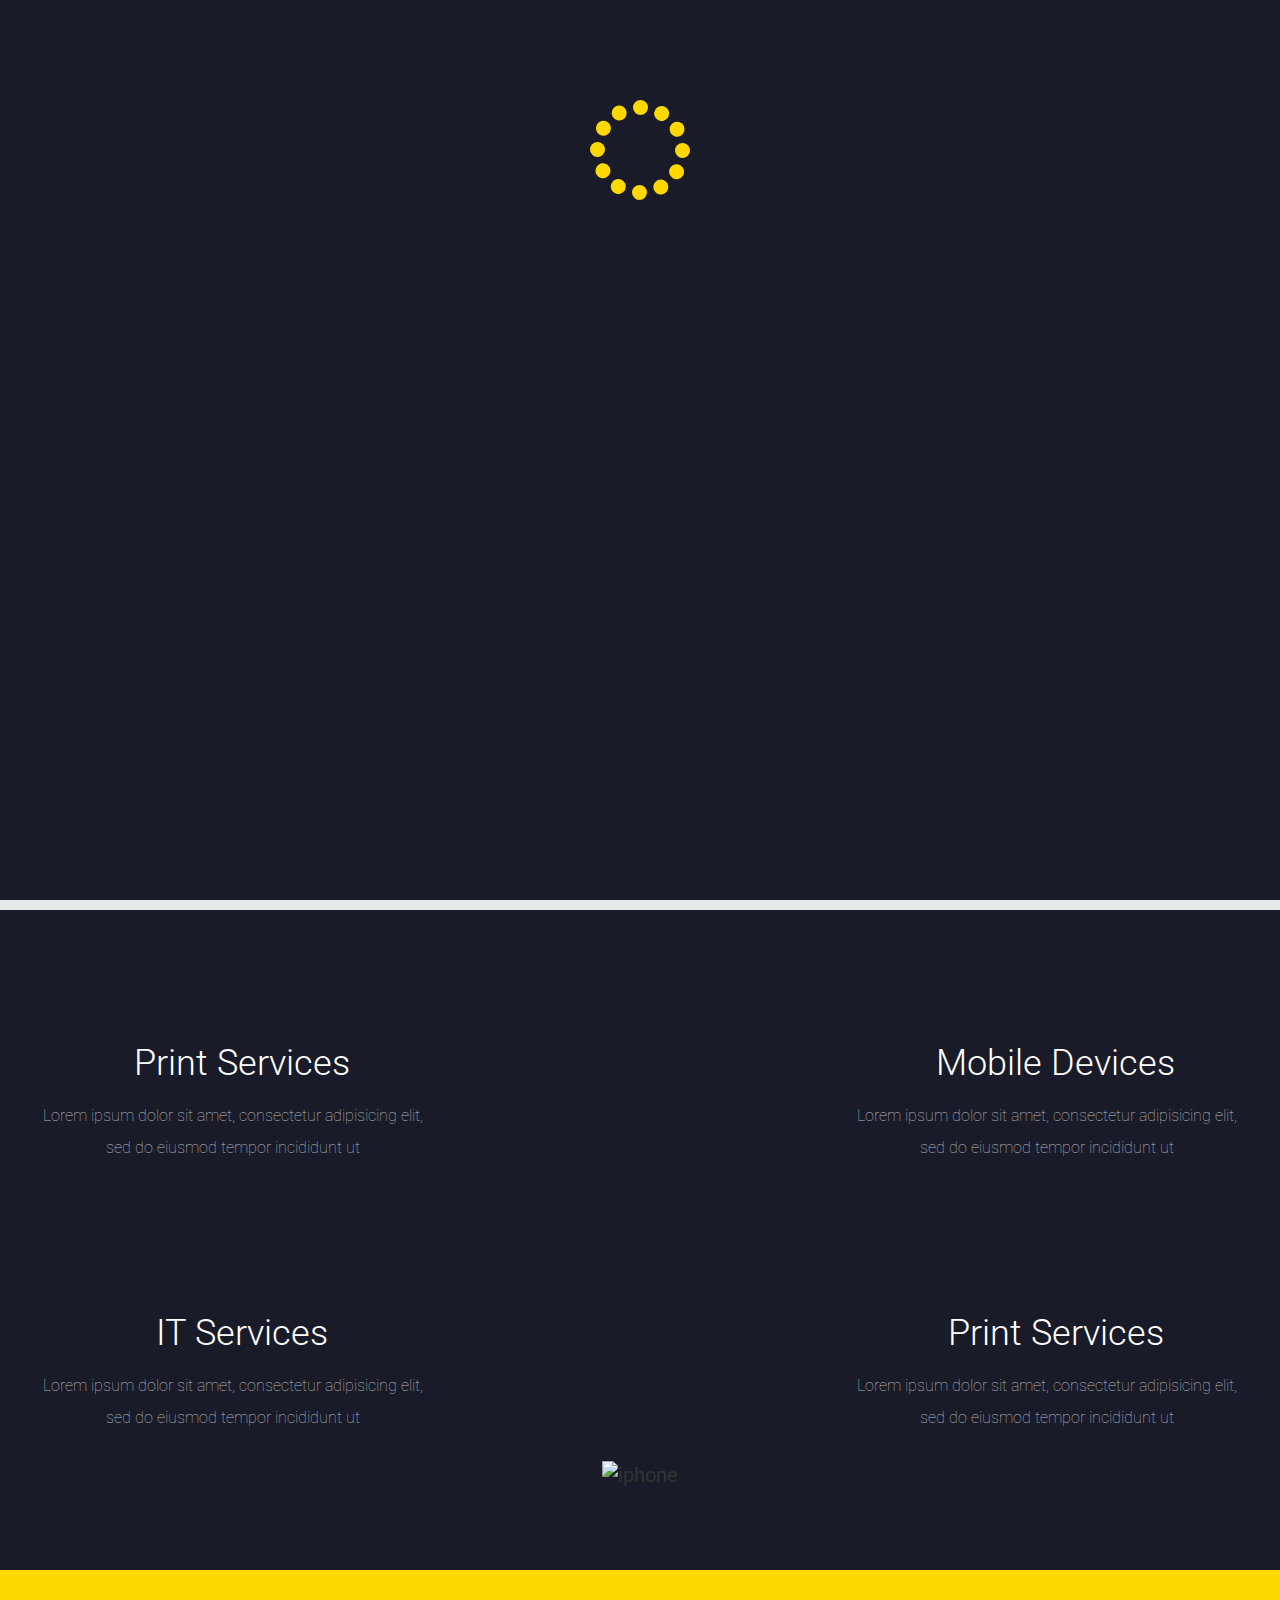
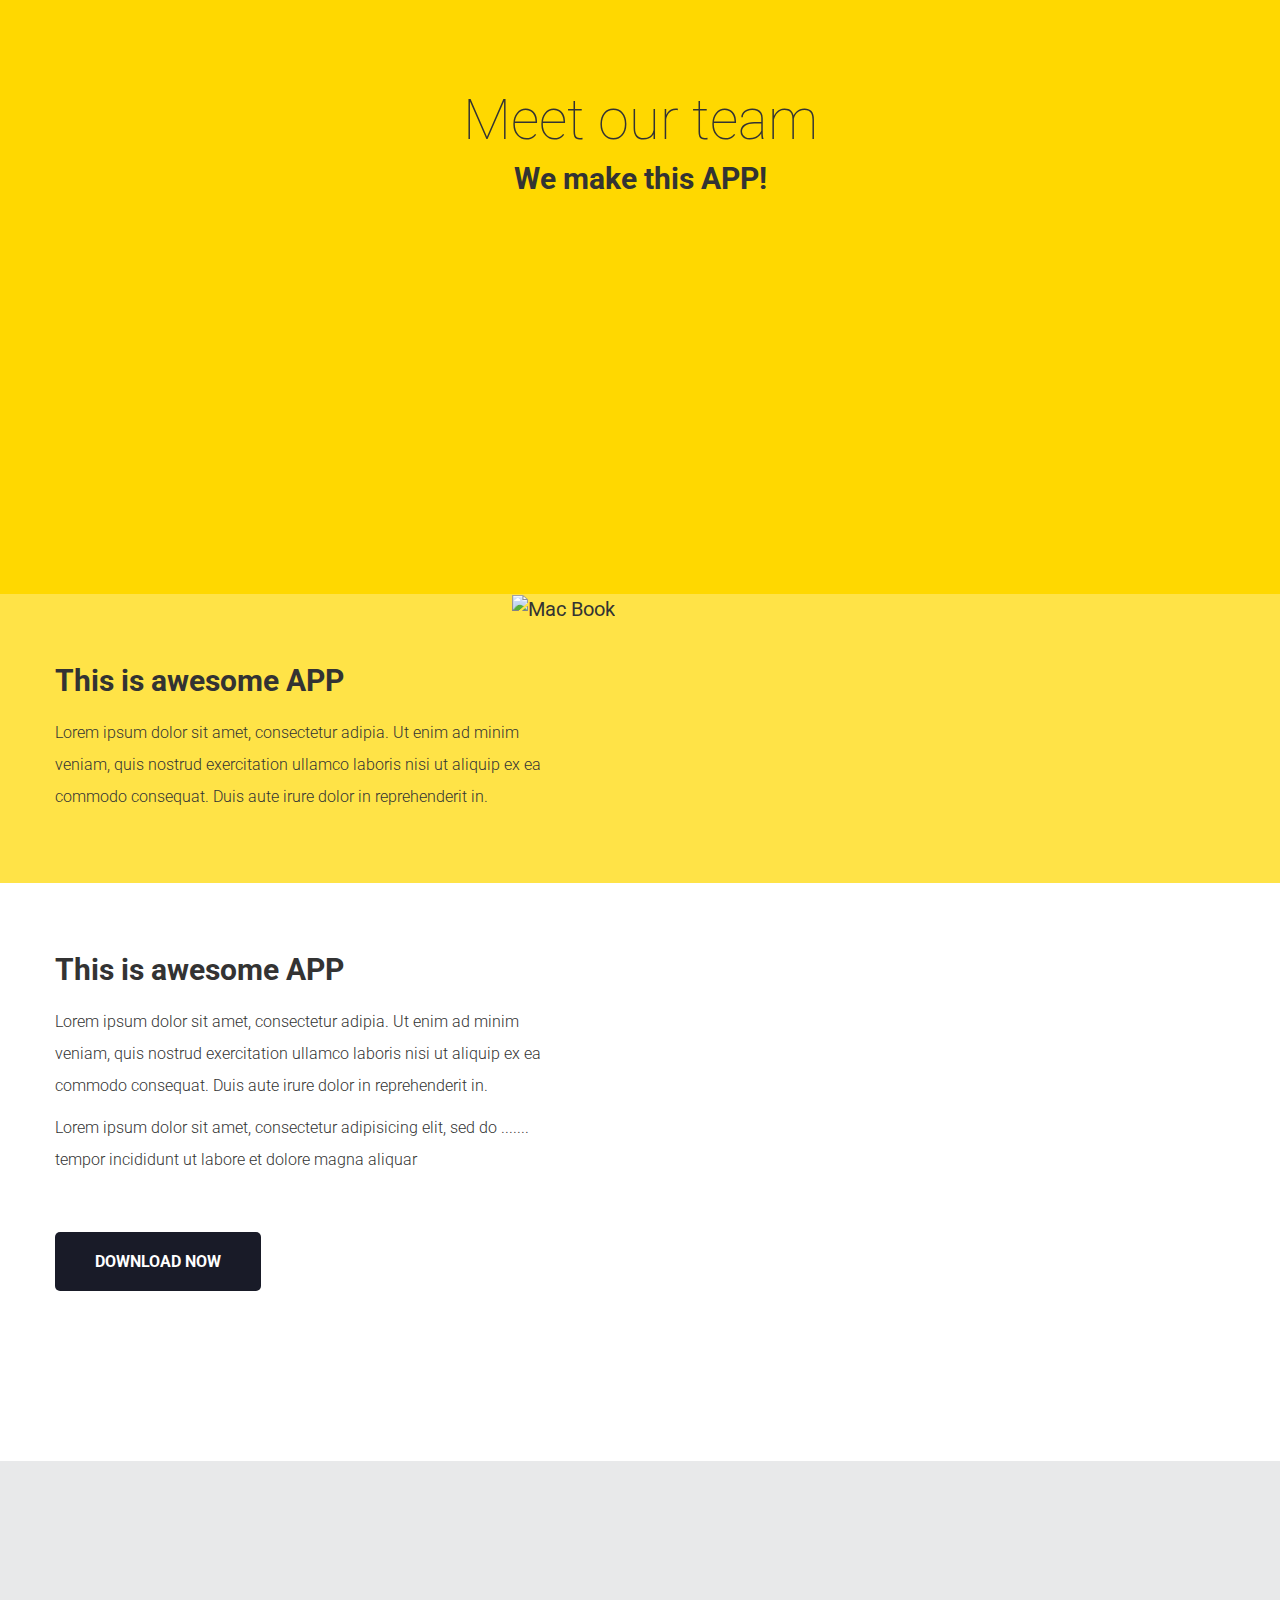
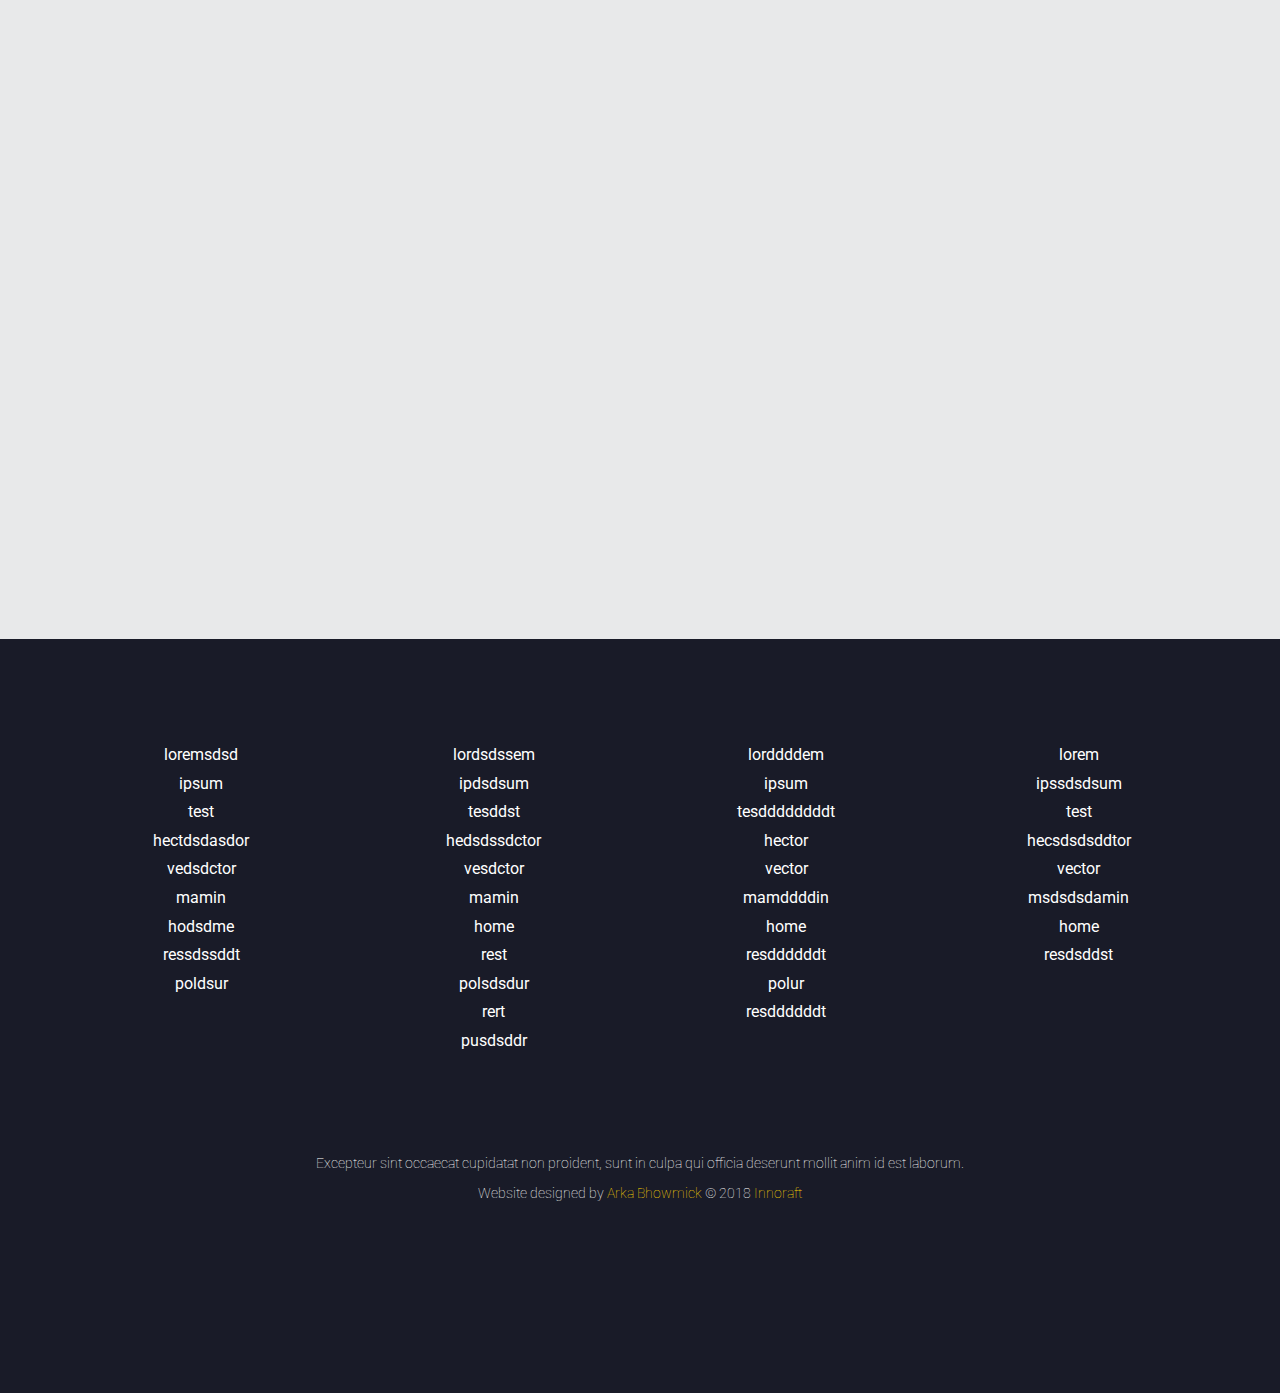
==== index.html @ a7df4091 "nothing new" ====
<!DOCTYPE html>
<html>
  <head>
      <meta charset="utf-8">
      <!--<link href="https://fonts.googleapis.com/css?family=Roboto+Condensed:300,400,700" rel="stylesheet">-->
      <meta name="viewport" content="width=device-width, initial-scale=1.0">
      <script src="https://ajax.googleapis.com/ajax/libs/jquery/3.3.1/jquery.min.js"></script>
      <script src="https://maxcdn.bootstrapcdn.com/bootstrap/3.3.7/js/bootstrap.min.js"></script>
      <script type="text/javascript" src="js/menu.js"></script>
      <script type="text/javascript" src="js/scroll.js"></script>
      <link rel="stylesheet" href="https://maxcdn.bootstrapcdn.com/bootstrap/3.3.7/css/bootstrap.min.css">
      <link href="https://fonts.googleapis.com/css?family=Roboto:100,300,400,500,700" rel="stylesheet">
      <link rel="stylesheet" type="text/css" href="css/style.css">

      <title>Uranos</title>
  </head>

  <body>

        <div class="preload">
          <div class="sk-circle">
              <div class="sk-circle1 sk-child"></div>
              <div class="sk-circle2 sk-child"></div>
              <div class="sk-circle3 sk-child"></div>
              <div class="sk-circle4 sk-child"></div>
              <div class="sk-circle5 sk-child"></div>
              <div class="sk-circle6 sk-child"></div>
              <div class="sk-circle7 sk-child"></div>
              <div class="sk-circle8 sk-child"></div>
              <div class="sk-circle9 sk-child"></div>
              <div class="sk-circle10 sk-child"></div>
              <div class="sk-circle11 sk-child"></div>
              <div class="sk-circle12 sk-child"></div>
          </div>
        </div>

        <header id="header">
            <div class="container">


            <a href="#main" id="logo">URANOS <span>PSD</span></a>
            <nav>
                <a id="menu-icon"><span class="glyphicon glyphicon-th-list"></span></a>
                <ul id="menu">
                    <a href="#main" class="menu-item" ><li id="main-menu" class="active">home</li></a>
                    <a href="#services" class="menu-item"><li id="services-menu" >about us</li></a>
                    <a href="#team" class="menu-item"><li id="team-menu">our team</li></a>
                    <a href="#download" class="menu-item"><li id="download-menu">portfolio</li></a>
                    <a href="#work" class="menu-item"><li id="work-menu">contact</li></a>
                </ul>
            </nav>
          </div>
        </header>

        <section id="main">
            <div class="container">
                <div>
                    <h1 class="light-font">Discover the world of awesome</h1>
                    <h1 class="bold-font">free PSD templates</h1>
                </div>
                <form>
                    <input type="email" name="email" value="" placeholder="EMAIL">
                    <input type="password" name="password" value="" placeholder="PASSWORD">
                    <button type="submit" name="submit">REGISTER</button>
                </form>
            </div>
        </section>

        <section id="services">
          <div class="container">
            <div class="service-desc" id="printer-services">
              <img src="img/printer.png" alt="printer">
              <h2>Print Services</h2>
              <p>Lorem ipsum dolor sit amet, consectetur adipisicing elit, sed do eiusmod tempor incididunt ut </p>
            </div>
            <div class="service-desc" id="mobile-services">
              <img src="img/mobile.png" alt="mobile">
              <h2>Mobile Devices</h2>
              <p>Lorem ipsum dolor sit amet, consectetur adipisicing elit, sed do eiusmod tempor incididunt ut </p>
            </div>

            <div id="i-phone">
                <img src="img/iphone.png" alt="iphone">
            </div>

            <div class="service-desc" id="it-services">
              <img src="img/pc.png" alt="pc">
              <h2>IT Services</h2>
              <p>Lorem ipsum dolor sit amet, consectetur adipisicing elit, sed do eiusmod tempor incididunt ut </p>
            </div>
            <div class="service-desc" id="printer1-services">
              <img src="img/printer1.png" alt="printer1">
              <h2>Print Services</h2>
              <p>Lorem ipsum dolor sit amet, consectetur adipisicing elit, sed do eiusmod tempor incididunt ut </p>
            </div>

          </div>
        </section>

        <section id="team">
            <div class="container .teamcontainer">
                <div id="team-heading">
                    <h1 class="light-font">Meet our team</h1>
                    <h3 class="bold-font">We make this APP!</h3>
                </div>

                <div class="team-desc" id="team1">
                    <img src="img/team1.png" alt="Team 1">
                    <h2 class="text">Lorem ipsum</h2>
                    <p class="text">Lorem ipsum dolor sit amet, consectetur adipisicing elit, sed do eiusmod tempor</p>
                </div>

                <div class="team-desc" id="team2">
                    <img src="img/team2.png" alt="Team 2">
                    <h2 class="text">Lorem ipsum</h2>
                    <p class="text">Lorem ipsum dolor sit amet, consectetur adipisicing elit, sed do eiusmod tempor</p>
                </div>

                <div class="team-desc" id="team3">
                    <img src="img/team3.png" alt="Team 3">
                    <h2 class="text">Lorem ipsum</h2>
                    <p class="text">Lorem ipsum dolor sit amet, consectetur adipisicing elit, sed do eiusmod tempor</p>
                </div>

                <div class="team-desc" id="team4">
                    <img src="img/team4.png" alt="Team 4">
                    <h2 class="text">Lorem ipsum</h2>
                    <p class="text">Lorem ipsum dolor sit amet, consectetur adipisicing elit, sed do eiusmod tempor</p>
                </div>
            </div>
        </section>

        <section id="download">
            <div class="small-section">
                <div class="container">
                    <div class="macbook">
                      <img src="img/macbook.png" alt="Mac Book">
                    </div>
                    <div class="text-box">
                      <h1>This is awesome APP</h1>
                      <p>Lorem ipsum dolor sit amet, consectetur adipia. Ut enim ad minim veniam, quis nostrud exercitation ullamco laboris nisi ut aliquip ex ea commodo consequat. Duis aute irure dolor in reprehenderit in.</p>
                    </div>
                </div>
            </div>
            <div class="big-section">
                  <div class="container">
                      <div class="text-box">
                        <h1>This is awesome APP</h1>
                        <p>Lorem ipsum dolor sit amet, consectetur adipia. Ut enim ad minim veniam, quis nostrud exercitation ullamco laboris nisi ut aliquip ex ea commodo consequat. Duis aute irure dolor in reprehenderit in.</p>
                        <p id="last-p">Lorem ipsum dolor sit amet, consectetur adipisicing elit, sed do .......   tempor incididunt ut labore et dolore magna aliquar</p>
                        <a href="#">DOWNLOAD NOW</a>
                      </div>
                  </div>
            </div>
        </section>

        <section id="work">
          <div class="container">
              <div id="work-heading">
                  <h1 class="light-font">How our app works?</h1>
                  <h3 class="bold-font">We make this APP!</h3>
              </div>

              <div class="work-desc" id="work1">
                  <img src="img/work11.png" alt="Work 1">
                  <h2>Lorem ipsum</h2>
                  <p>Lorem ipsum dolor sit amet, consectetur adipisicing elit, sed do eiusmod tempor</p>
              </div>

              <div class="work-desc" id="work2">
                  <img src="img/work22.png" alt="Work 2">
                  <h2>Lorem ipsum</h2>
                  <p>Lorem ipsum dolor sit amet, consectetur adipisicing elit, sed do eiusmod tempor</p>
              </div>

              <div class="work-desc" id="work3">
                  <img src="img/work33.png" alt="Work 3">
                  <h2>Lorem ipsum</h2>
                  <p>Lorem ipsum dolor sit amet, consectetur adipisicing elit, sed do eiusmod tempor</p>
              </div>

              <div class="work-desc" id="work4">
                  <img src="img/work44.png" alt="Work 4">
                  <h2>Lorem ipsum</h2>
                  <p>Lorem ipsum dolor sit amet, consectetur adipisicing elit, sed do eiusmod tempor</p>
              </div>

              <button>DOWNLOAD</button>
          </div>


        </section>

        <footer>
            <div class="container">
                <div class="links top-link">
                    <a href="#">loremsdsd</a><br>
                    <a href="#">ipsum</a><br>
                    <a href="#">test</a><br>
                    <a href="#">hectdsdasdor</a><br>
                    <a href="#">vedsdctor</a><br>
                    <a href="#">mamin</a><br>
                    <a href="#">hodsdme</a><br>
                    <a href="#">ressdssddt</a><br>
                    <a href="#">poldsur</a><br>
                </div>
                <div class="links top-link">
                    <a href="#">lordsdssem</a><br>
                    <a href="#">ipdsdsum</a><br>
                    <a href="#">tesddst</a><br>
                    <a href="#">hedsdssdctor</a><br>
                    <a href="#">vesdctor</a><br>
                    <a href="#">mamin</a><br>
                    <a href="#">home</a><br>
                    <a href="#">rest</a><br>
                    <a href="#">polsdsdur</a><br>
                    <a href="#">rert</a><br>
                    <a href="#">pusdsddr</a><br>
                </div>
                <div class="links bottom-link">
                    <a href="#">lorddddem</a><br>
                    <a href="#">ipsum</a><br>
                    <a href="#">tesddddddddt</a><br>
                    <a href="#">hector</a><br>
                    <a href="#">vector</a><br>
                    <a href="#">mamddddin</a><br>
                    <a href="#">home</a><br>
                    <a href="#">resddddddt</a><br>
                    <a href="#">polur</a><br>
                    <a href="#">resddddddt</a><br>
                </div>
                <div class="links bottom-link">
                    <a href="#">lorem</a><br>
                    <a href="#">ipssdsdsum</a><br>
                    <a href="#">test</a><br>
                    <a href="#">hecsdsdsddtor</a><br>
                    <a href="#">vector</a><br>
                    <a href="#">msdsdsdamin</a><br>
                    <a href="#">home</a><br>
                    <a href="#">resdsddst</a><br>
                </div>
                <div class="credits">
                    <p> Excepteur sint occaecat cupidatat non proident, sunt in culpa qui officia deserunt mollit anim id est laborum.</p>
                    <p>Website designed by <a href="http://www.arkabhowmick.xyz">Arka Bhowmick</a> &copy; 2018 <a href="http://innoraft.com/">Innoraft</a></p>
                </div>
            </div>
        </footer>

  </body>

</html>
---- css/style.css ----
﻿.sk-circle{margin:100px auto;width:100px;height:100px;position:relative}.sk-circle .sk-child{width:100px;height:100px;position:absolute;left:0;top:0}.sk-circle .sk-child:before{content:'';display:block;margin:0 auto;width:15%;height:15%;background-color:#ffd800;border-radius:100%;-webkit-animation:sk-circleBounceDelay 1.2s infinite ease-in-out both;animation:sk-circleBounceDelay 1.2s infinite ease-in-out both}.sk-circle .sk-circle2{-webkit-transform:rotate(30deg);-ms-transform:rotate(30deg);transform:rotate(30deg)}.sk-circle .sk-circle3{-webkit-transform:rotate(60deg);-ms-transform:rotate(60deg);transform:rotate(60deg)}.sk-circle .sk-circle4{-webkit-transform:rotate(90deg);-ms-transform:rotate(90deg);transform:rotate(90deg)}.sk-circle .sk-circle5{-webkit-transform:rotate(120deg);-ms-transform:rotate(120deg);transform:rotate(120deg)}.sk-circle .sk-circle6{-webkit-transform:rotate(150deg);-ms-transform:rotate(150deg);transform:rotate(150deg)}.sk-circle .sk-circle7{-webkit-transform:rotate(180deg);-ms-transform:rotate(180deg);transform:rotate(180deg)}.sk-circle .sk-circle8{-webkit-transform:rotate(210deg);-ms-transform:rotate(210deg);transform:rotate(210deg)}.sk-circle .sk-circle9{-webkit-transform:rotate(240deg);-ms-transform:rotate(240deg);transform:rotate(240deg)}.sk-circle .sk-circle10{-webkit-transform:rotate(270deg);-ms-transform:rotate(270deg);transform:rotate(270deg)}.sk-circle .sk-circle11{-webkit-transform:rotate(300deg);-ms-transform:rotate(300deg);transform:rotate(300deg)}.sk-circle .sk-circle12{-webkit-transform:rotate(330deg);-ms-transform:rotate(330deg);transform:rotate(330deg)}.sk-circle .sk-circle2:before{-webkit-animation-delay:-1.1s;animation-delay:-1.1s}.sk-circle .sk-circle3:before{-webkit-animation-delay:-1s;animation-delay:-1s}.sk-circle .sk-circle4:before{-webkit-animation-delay:-0.9s;animation-delay:-0.9s}.sk-circle .sk-circle5:before{-webkit-animation-delay:-0.8s;animation-delay:-0.8s}.sk-circle .sk-circle6:before{-webkit-animation-delay:-0.7s;animation-delay:-0.7s}.sk-circle .sk-circle7:before{-webkit-animation-delay:-0.6s;animation-delay:-0.6s}.sk-circle .sk-circle8:before{-webkit-animation-delay:-0.5s;animation-delay:-0.5s}.sk-circle .sk-circle9:before{-webkit-animation-delay:-0.4s;animation-delay:-0.4s}.sk-circle .sk-circle10:before{-webkit-animation-delay:-0.3s;animation-delay:-0.3s}.sk-circle .sk-circle11:before{-webkit-animation-delay:-0.2s;animation-delay:-0.2s}.sk-circle .sk-circle12:before{-webkit-animation-delay:-0.1s;animation-delay:-0.1s}@-webkit-keyframes sk-circleBounceDelay{0%, 80%, 100%{-webkit-transform:scale(0);transform:scale(0)}40%{-webkit-transform:scale(1);transform:scale(1)}}@keyframes sk-circleBounceDelay{0%, 80%, 100%{-webkit-transform:scale(0);transform:scale(0)}40%{-webkit-transform:scale(1);transform:scale(1)}}*{margin:0;padding:0;-webkit-box-sizing:border-box;box-sizing:border-box;font-size:20px;font-family:"Roboto",sans-serif;text-rendering:optimizeLegibility}body{background-color:#e8e9ea}@media only screen and (min-width: 1900px){body{margin:auto}}.container{width:95%;margin:auto}@media only screen and (max-width: 800px){.container{width:90%}}.light-font{font-weight:100}.bold-font{font-weight:500}.preload{position:fixed;z-index:100;width:100%;height:100vh;background-color:#191b28}header{width:100%;height:120px;-webkit-transition:.5s linear all;transition:.5s linear all;position:fixed;z-index:10 !important;top:0px;left:0px;background-color:transparent;border-top:solid 8px #ffd800;padding-top:50px;padding-left:100px;padding-right:100px}header .container{max-width:1200px}@media only screen and (max-width: 800px){header .container{width:100%}}@media only screen and (max-width: 1120px){header{padding-left:20px;padding-right:20px}}@media only screen and (max-width: 800px){header{height:50px !important;background-color:rgba(0,0,0,0.8) !important;padding-top:0px !important;border-top:0px !important;padding-left:0px;padding-right:0px}}header #logo{font-size:180%;font-weight:500;-webkit-transition:font-size .5s;transition:font-size .5s;color:#fff}@media only screen and (max-width: 1120px){header #logo{font-size:150%}}header #logo:hover{text-decoration:none;color:#fff}header #logo:visited,header #logo:link{text-decoration:none}header #logo span{font-size:50%;background-color:#ffd800;border-radius:2px;color:rgba(0,0,0,0.8);padding:2px 10px}header #menu-icon{display:none;position:absolute;top:0px;right:0px;width:50px;height:50px;color:#fff}header #menu-icon span{font-size:180%;padding:5px}header #menu-icon:hover{color:#ffd800;cursor:pointer}@media only screen and (max-width: 800px){header #menu-icon{display:block}header #menu-icon:hover+ul{right:0px}}header nav{float:right}header nav ul{list-style:none;margin-top:2px}@media only screen and (max-width: 800px){header nav ul{margin-top:0px;width:360px;height:300px;-webkit-transition:.5s linear all;transition:.5s linear all;background-color:rgba(0,0,0,0.8);position:absolute;z-index:-1;top:50px;right:-360px}header nav ul:hover{right:0px}}@media only screen and (max-width: 480px){header nav ul{width:100%;right:-480px}}header nav ul a{text-transform:uppercase;text-decoration:none;color:#fff}header nav ul a:link,header nav ul a:visited{color:#fff}header nav ul a:hover{color:#ffd800;text-decoration:none}header nav ul a li{display:inline-block;font-size:85%;font-weight:500;padding:10px 20px;-webkit-transition:background-color .5s;transition:background-color .5s}@media only screen and (max-width: 1120px){header nav ul a li{padding:0px 15px;font-size:70%}}@media only screen and (max-width: 800px){header nav ul a li{display:block;padding:20px 20px}}header nav ul a .active{background-color:#ffd800;color:rgba(0,0,0,0.8);border-radius:3px;padding:10px 20px;border:1px solid #ffd800}@media only screen and (max-width: 800px){header nav ul a .active{border-radius:0px}}header nav ul a .active:hover{background-color:transparent;border:0px;color:#ffd800}#main{background-image:url("img/main.png");background-repeat:no-repeat;background-position:bottom;background-attachment:fixed;background-size:cover}#main .container{display:grid;grid-template-columns:repeat(9, 1fr);grid-template-rows:repeat(6, 150px);-webkit-box-align:center;-ms-flex-align:center;align-items:center;justify-items:center;grid-gap:2px}@media only screen and (max-width: 800px){#main .container{display:block}}#main .container div{text-align:center;grid-column:1/10;grid-row:3/4;-webkit-transition:grid-row .5s;transition:grid-row .5s;transition:grid-row .5s,-ms-grid-row .5s;min-width:350px}@media only screen and (max-width: 800px){#main .container div{margin-top:150px}}#main .container div h1{font-size:290%;-webkit-transition:font-size .5s;transition:font-size .5s;color:#fff}@media only screen and (max-width: 1120px){#main .container div h1{font-size:250%}}@media only screen and (max-width: 800px){#main .container div h1{font-size:200%}}@media only screen and (max-width: 480px){#main .container div h1{font-size:180%}}@media only screen and (max-width: 800px){#main .container div{grid-row:2/3}}@media only screen and (max-width: 480px){#main .container div{min-width:0px}}#main .container form{grid-column:3/8;grid-row:4/5;-webkit-transition:grid-row .5s;transition:grid-row .5s;transition:grid-row .5s,-ms-grid-row .5s;min-width:615px}@media only screen and (max-width: 800px){#main .container form{grid-column:1/10;width:100%;min-width:200px;margin-top:100px;margin-bottom:80px}}#main .container form input{width:200px;height:60px;padding:20px;margin-right:5px;background-color:transparent;border:1px solid #fff;color:#fff;border-radius:3px;font-weight:700;font-size:90%}#main .container form input::-webkit-input-placeholder{color:rgba(255,255,255,0.7) !important}#main .container form input:-moz-placeholder{color:rgba(255,255,255,0.7) !important}#main .container form input::-moz-placeholder{color:rgba(255,255,255,0.7) !important}#main .container form input:-ms-input-placeholder{color:rgba(255,255,255,0.7) !important}#main .container form input:focus{outline:1px solid #ffd800;border:0px}@media only screen and (max-width: 800px){#main .container form input{width:100%;margin-right:0px;margin-bottom:5px}}#main .container form button{width:180px;height:60px;margin-left:5px;text-align:center;background-color:#ffd800;border:0px;border-radius:5px;font-weight:700;-webkit-transition:background-color 0.5s;transition:background-color 0.5s}#main .container form button:hover{background-color:transparent;border:1px solid #ffd800;color:#ffd800;cursor:pointer}@media only screen and (max-width: 800px){#main .container form button{width:100%;margin-left:0px}}#services{background-color:#191b28}#services .container{max-width:1200px;padding:60px 0;display:grid;grid-template-columns:repeat(3, 1fr);grid-template-rows:repeat(2, minmax(0, 250px));grid-gap:20px;-webkit-box-align:center;-ms-flex-align:center;align-items:center;justify-items:center}@media only screen and (max-width: 800px){#services .container{grid-template-rows:repeat(2, minmax(0, 300px));grid-template-columns:1fr 1fr}}@media only screen and (max-width: 480px){#services .container{display:block}}#services .container .service-desc{padding:20px 0;text-align:center}#services .container .service-desc h2{color:#fff;font-weight:300;font-size:180%;line-height:1.5}@media only screen and (max-width: 800px){#services .container .service-desc h2{font-size:150%}}@media only screen and (max-width: 1120px){#services .container .service-desc h2:before{display:none}}#services .container .service-desc p{color:rgba(255,255,255,0.7);font-weight:100;font-size:80%;line-height:2}#services .container .service-desc img{display:none}@media only screen and (max-width: 1120px){#services .container .service-desc img{display:block;margin:auto}}#services .container #i-phone{grid-column:2/3;grid-row:2/3;-ms-flex-item-align:end;align-self:flex-end;-webkit-transition:max-width .5s;transition:max-width .5s}@media only screen and (max-width: 1120px){#services .container #i-phone img{max-width:100%}}@media only screen and (max-width: 800px){#services .container #i-phone{display:none}}#services .container #printer-services{grid-column:1/2;grid-row:1/2}#services .container #printer-services h2:before{position:relative;top:15px;content:url("img/printer.png") "  "}#services .container #mobile-services{grid-column:3/4;grid-row:1/2}#services .container #mobile-services h2:before{position:relative;top:15px;content:url("img/mobile.png") "  "}@media only screen and (max-width: 800px){#services .container #mobile-services{grid-column:2/3}}#services .container #it-services{grid-column:1/2;grid-row:2/3}#services .container #it-services h2:before{position:relative;top:15px;content:url("img/pc.png") "  "}#services .container #printer1-services{grid-column:3/4;grid-row:2/3}#services .container #printer1-services h2:before{position:relative;top:15px;content:url("img/printer1.png") "  "}@media only screen and (max-width: 800px){#services .container #printer1-services{grid-column:2/3}}#team{background-color:#ffd800}#team .container{width:90%;max-width:1200px;display:grid;-webkit-transition:display .5s;transition:display .5s;grid-template-columns:repeat(4, 1fr);grid-template-rows:1fr 2fr;grid-row-gap:30px;-webkit-transition:width .5s;transition:width .5s;padding-top:100px;padding-bottom:60px}@media only screen and (max-width: 800px){#team .container{display:block}}@media only screen and (max-width: 1120px){#team .container{width:100%}}#team .container #team-heading{grid-row:1/2;grid-column:1/5;text-align:center}#team .container #team-heading h1{font-size:280%;-webkit-transition:font-size .5s;transition:font-size .5s}@media only screen and (max-width: 480px){#team .container #team-heading h1{font-size:240%}}#team .container #team-heading h3{margin-top:10px;font-size:150%;font-weight:bolder}#team .container .team-desc{text-align:center;padding:15px 5px 5px 5px}#team .container .team-desc img{width:150px;height:150px;position:relative;opacity:0;filter:alpha(opacity=0);right:500px;-webkit-transform:rotate(180deg);transform:rotate(180deg);-webkit-transition:right ease-in .7s,opacity ease-in .7s,border ease-in .2s,-webkit-transform ease-in .7s;transition:right ease-in .7s,opacity ease-in .7s,border ease-in .2s,-webkit-transform ease-in .7s;transition:transform ease-in .7s,right ease-in .7s,opacity ease-in .7s,border ease-in .2s;transition:transform ease-in .7s,right ease-in .7s,opacity ease-in .7s,border ease-in .2s,-webkit-transform ease-in .7s}#team .container .team-desc img:hover{border:3px solid rgba(255,255,255,0.7);border-radius:50%;-webkit-box-shadow:1px 10px 20px 0px rgba(0,0,0,0.8);box-shadow:1px 10px 20px 0px rgba(0,0,0,0.8)}@media only screen and (max-width: 800px){#team .container .team-desc{width:60%;margin:auto}}#team .container .team-desc .text{opacity:0;filter:alpha(opacity=0);-webkit-transition:all ease-in .9s;transition:all ease-in .9s}#team .container .team-desc h2{font-weight:bolder;color:rgba(0,0,0,0.8);-webkit-transition:font-size .5s;transition:font-size .5s}@media only screen and (max-width: 1120px){#team .container .team-desc h2{font-size:120%}}#team .container .team-desc p{font-weight:100;font-size:90%}#team .container #team1{grid-row:2/3;grid-column:1/2}#team .container #team2{grid-row:2/3;grid-column:2/3}#team .container #team3{grid-row:2/3;grid-column:3/4}#team .container #team4{grid-row:2/3;grid-column:4/5}#download{display:grid;grid-template-rows:1fr 2fr}#download .text-box{width:50%;margin:0;padding:50px 80px 60px 0px;-webkit-transition:width .5s;transition:width .5s}@media only screen and (max-width: 1120px){#download .text-box{padding:20px;width:40%}}@media only screen and (max-width: 800px){#download .text-box{text-align:center}}#download .text-box h1{font-size:150%;font-weight:bolder;margin-bottom:20px}#download .text-box p{font-size:80%;font-weight:300;line-height:2}#download .text-box a{text-decoration:none;color:#fff;background-color:#191b28;font-size:80%;font-weight:bold;padding:20px 40px;border-radius:5px;-webkit-transition:background-color .5s;transition:background-color .5s}#download .text-box a:hover{background-color:transparent;border:1px solid #191b28;color:#191b28;cursor:pointer}#download .text-box #last-p{margin-bottom:70px}#download .small-section{background-color:#ffe347;position:relative}#download .small-section .container{max-width:1200px}#download .small-section .macbook{width:60%;max-width:1120px;position:absolute;right:0px}#download .small-section .macbook img{width:100%}@media only screen and (max-width: 800px){#download .small-section .macbook{display:none}}#download .small-section .text-box{-webkit-transition:width .5s;transition:width .5s}@media only screen and (max-width: 800px){#download .small-section .text-box{width:100%}}#download .big-section{background-color:#fff}#download .big-section .container{max-width:1200px}#download .big-section .text-box{-webkit-transition:width .5s;transition:width .5s}@media only screen and (max-width: 980px){#download .big-section .text-box{width:100%}}#work{background:-webkit-gradient(linear, left top, left bottom, from(rgba(0,0,0,0.3)), to(rgba(0,0,0,0.3))),url("img/main.png");background:linear-gradient(to bottom, rgba(0,0,0,0.3), rgba(0,0,0,0.3)),url("img/main.png");background-attachment:fixed;background-size:200%;-webkit-transition:background-size .5s;transition:background-size .5s;background-repeat:no-repeat;background-position:top;color:#fff}@media only screen and (max-width: 1120px){#work{background-size:cover}}#work .container{width:90%;opacity:0;max-width:1200px;display:grid;grid-template-columns:repeat(4, 1fr);grid-template-rows:1fr 2fr 1fr;grid-row-gap:40px;-webkit-transition:all ease-in .5s;transition:all ease-in .5s;padding-top:100px;padding-bottom:20px}@media only screen and (max-width: 800px){#work .container{display:block}}@media only screen and (max-width: 1120px){#work .container{width:100%}}#work .container button{width:200px;height:60px;margin:auto;color:rgba(0,0,0,0.8);font-size:90%;text-align:center;background-color:#ffd800;border:0px;border-radius:2px;font-weight:700;-webkit-transition:background-color 0.5s;transition:background-color 0.5s;grid-row:3/4;grid-column:1/5}#work .container button:hover{background-color:transparent;border:1px solid #ffd800;color:#ffd800;cursor:pointer}@media only screen and (max-width: 800px){#work .container button{display:block;margin:30px auto}}#work .container #work-heading{grid-row:1/2;grid-column:1/5;text-align:center}#work .container #work-heading h1{font-size:280%;-webkit-transition:font-size .5s;transition:font-size .5s}@media only screen and (max-width: 480px){#work .container #work-heading h1{font-size:240%}}#work .container #work-heading h3{margin-top:10px;font-size:150%;font-weight:bolder}#work .container .work-desc{text-align:center;padding:15px 5px 5px 5px}#work .container .work-desc img{width:110px;height:100px}@media only screen and (max-width: 800px){#work .container .work-desc{width:60%;margin:auto}}#work .container .work-desc h2{font-weight:bolder;color:#fff;-webkit-transition:font-size .5s;transition:font-size .5s}@media only screen and (max-width: 1120px){#work .container .work-desc h2{font-size:120%}}#work .container .work-desc p{font-weight:100;font-size:90%}#work .container #work1{grid-row:2/3;grid-column:1/2}#work .container #work2{grid-row:2/3;grid-column:2/3}#work .container #work3{grid-row:2/3;grid-column:3/4}#work .container #work4{grid-row:2/3;grid-column:4/5}footer{background-color:#191b28;color:#fff}footer .container{max-width:1200px;display:grid;grid-template-rows:0.7fr 0.3fr;grid-template-columns:repeat(4, 1fr);padding-bottom:80px;text-align:center}@media only screen and (max-width: 800px){footer .container{grid-template-rows:2fr 2fr 1fr;grid-template-columns:repeat(2, 1fr)}}footer .container .links{grid-row:1/2;padding-top:100px}@media only screen and (max-width: 800px){footer .container .links{grid-row:auto}}footer .container .links a{font-size:80%;color:#fff;text-decoration:none}footer .container .links a:hover{color:#ffd800}@media only screen and (max-width: 800px){footer .container .top-link{grid-row:1/2}}@media only screen and (max-width: 800px){footer .container .bottom-link{grid-row:2/3}}footer .container .credits{grid-column:1/5;grid-row:2/3;margin:auto;padding:100px 40px}@media only screen and (max-width: 800px){footer .container .credits{grid-column:1/3;grid-row:3/4;text-align:center;padding:10px 20px;margin-top:50px;margin-bottom:10px}}footer .container .credits p{font-size:70%;font-weight:100}footer .container .credits p a{text-decoration:none;color:#ffd800;font-size:100%}
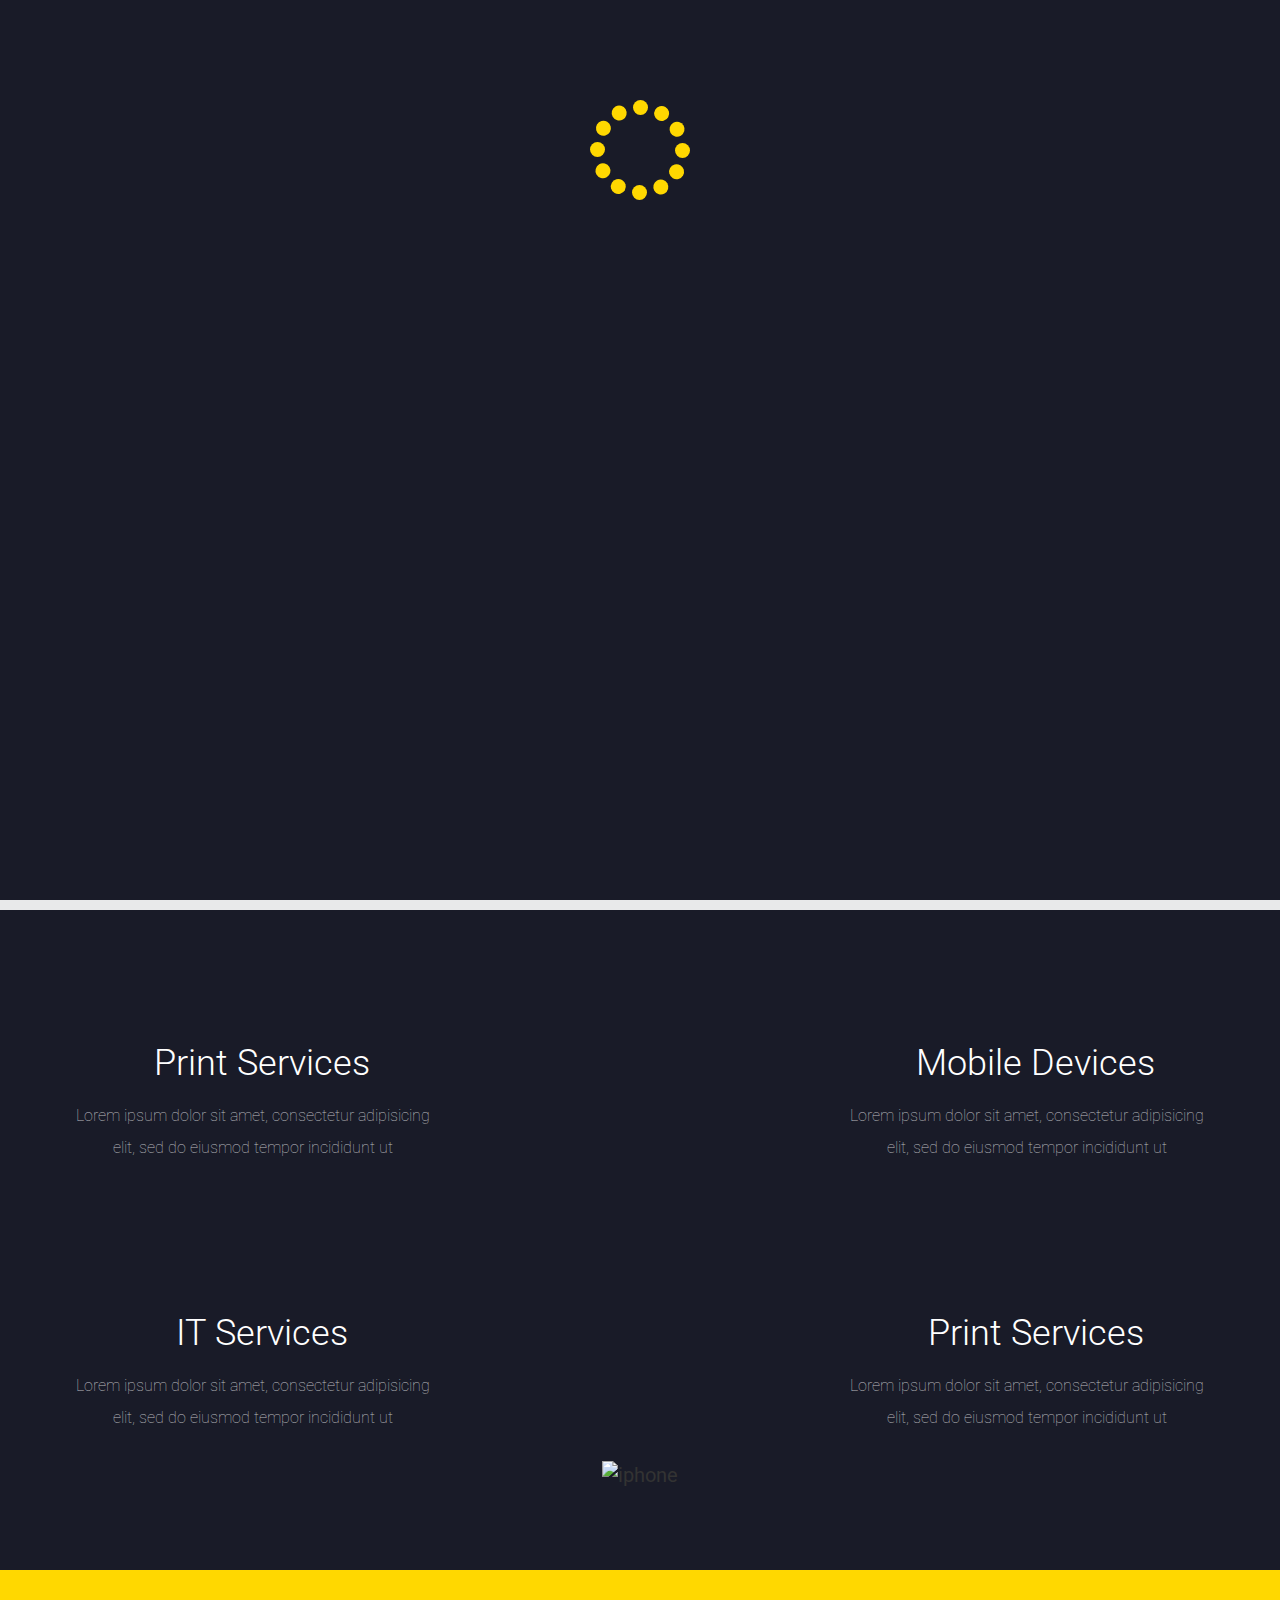
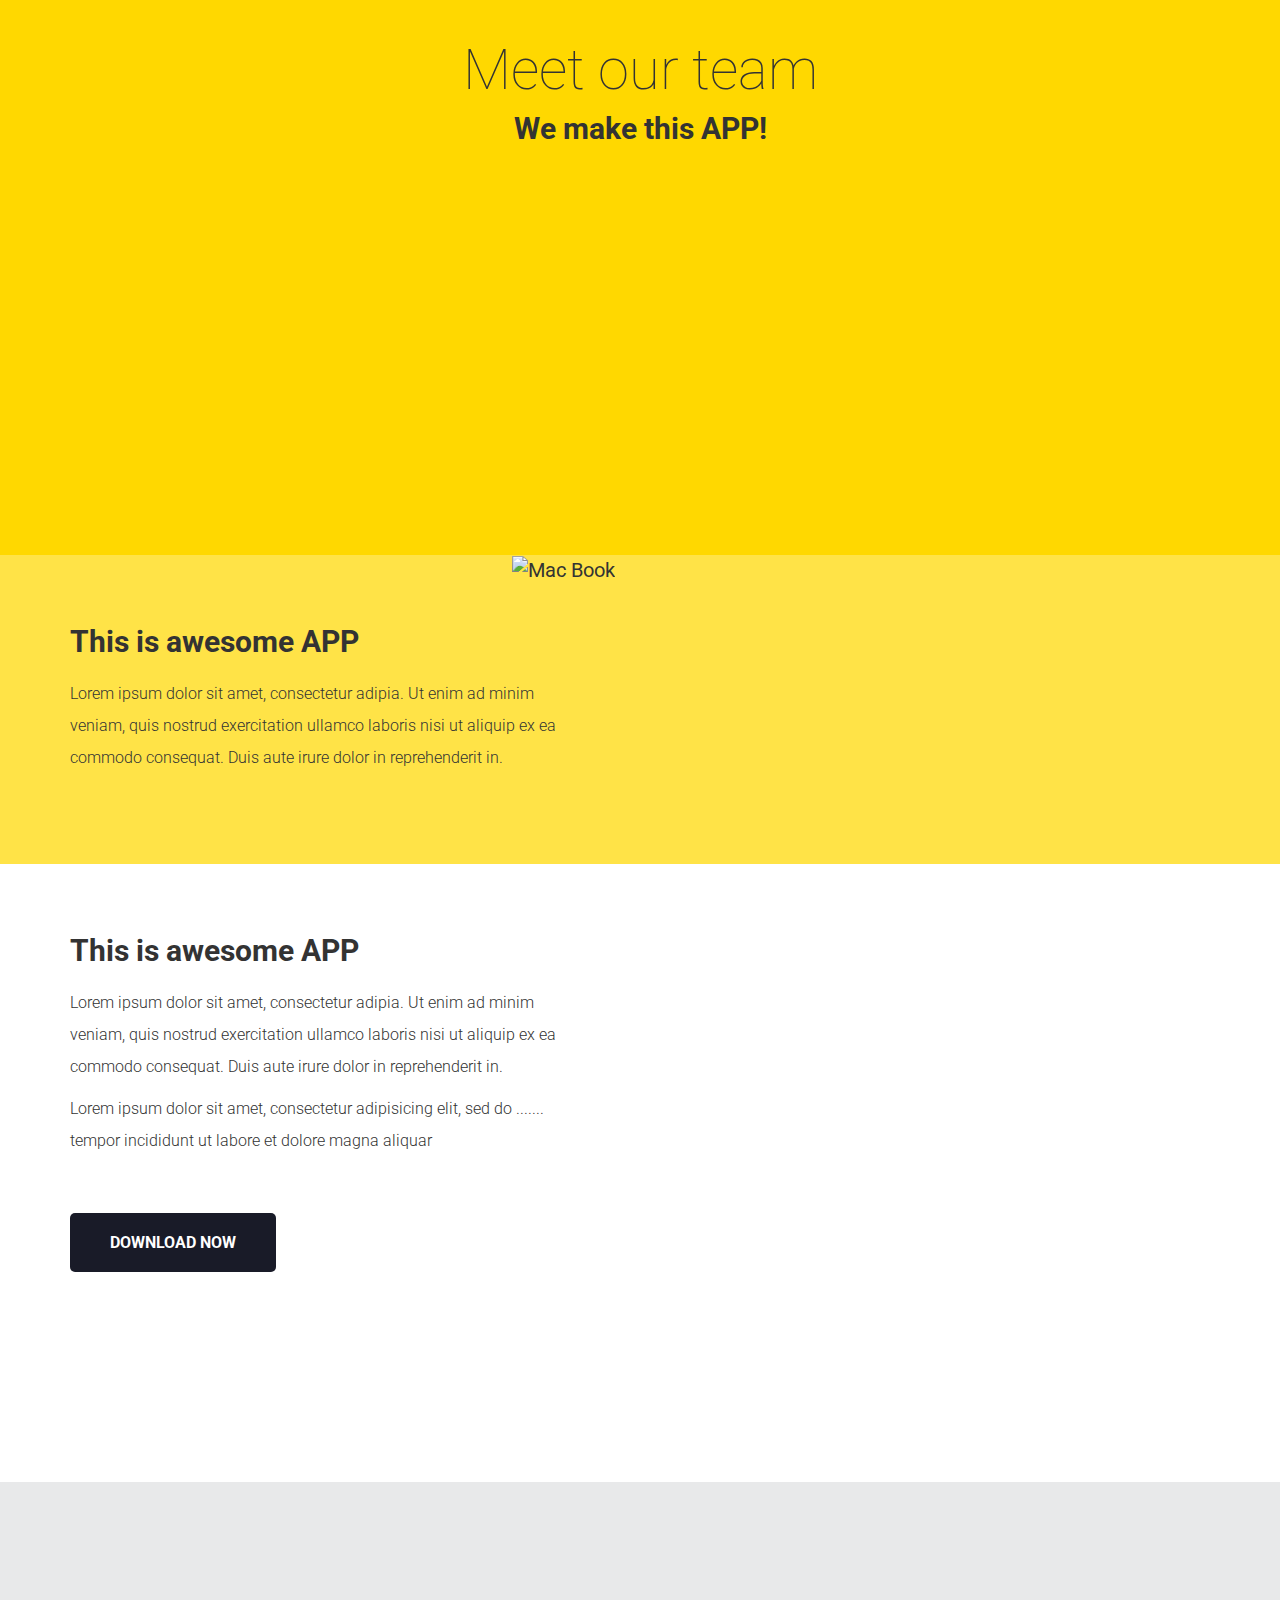
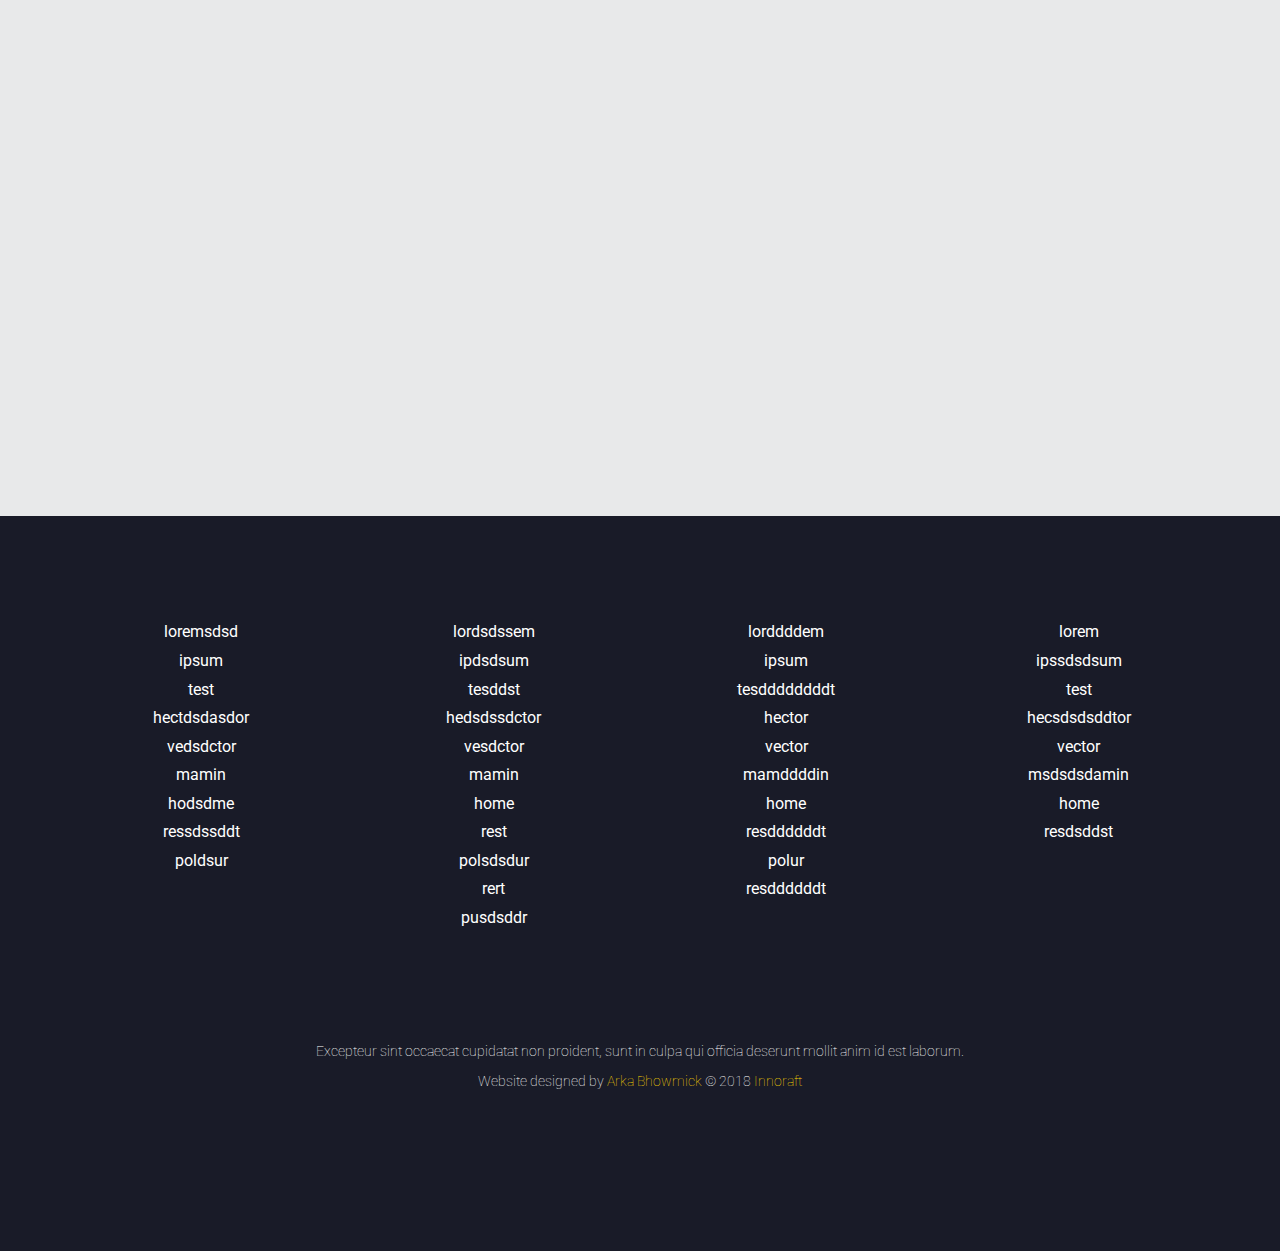
==== commit 5041c449: "services section modified" ====
--- a/index.html
+++ b/index.html
@@ -11,7 +11,7 @@
       <link rel="stylesheet" href="https://maxcdn.bootstrapcdn.com/bootstrap/3.3.7/css/bootstrap.min.css">
       <link href="https://fonts.googleapis.com/css?family=Roboto:100,300,400,500,700" rel="stylesheet">
       <link rel="stylesheet" type="text/css" href="css/style.css">
-
+      <link rel="icon" href="favicon.png" type="image/png">
       <title>Uranos</title>
   </head>
 
@@ -36,11 +36,12 @@
 
         <header id="header">
             <div class="container">
-
-
             <a href="#main" id="logo">URANOS <span>PSD</span></a>
             <nav>
-                <a id="menu-icon"><span class="glyphicon glyphicon-th-list"></span></a>
+                <div id="menu-icon">
+                    <div class="ham">
+                    </div>
+                </div>
                 <ul id="menu">
                     <a href="#main" class="menu-item" ><li id="main-menu" class="active">home</li></a>
                     <a href="#services" class="menu-item"><li id="services-menu" >about us</li></a>
@@ -98,35 +99,48 @@
         </section>
 
         <section id="team">
-            <div class="container .teamcontainer">
-                <div id="team-heading">
-                    <h1 class="light-font">Meet our team</h1>
-                    <h3 class="bold-font">We make this APP!</h3>
-                </div>
-
-                <div class="team-desc" id="team1">
-                    <img src="img/team1.png" alt="Team 1">
-                    <h2 class="text">Lorem ipsum</h2>
-                    <p class="text">Lorem ipsum dolor sit amet, consectetur adipisicing elit, sed do eiusmod tempor</p>
-                </div>
-
-                <div class="team-desc" id="team2">
-                    <img src="img/team2.png" alt="Team 2">
-                    <h2 class="text">Lorem ipsum</h2>
-                    <p class="text">Lorem ipsum dolor sit amet, consectetur adipisicing elit, sed do eiusmod tempor</p>
-                </div>
-
-                <div class="team-desc" id="team3">
-                    <img src="img/team3.png" alt="Team 3">
-                    <h2 class="text">Lorem ipsum</h2>
-                    <p class="text">Lorem ipsum dolor sit amet, consectetur adipisicing elit, sed do eiusmod tempor</p>
-                </div>
-
-                <div class="team-desc" id="team4">
-                    <img src="img/team4.png" alt="Team 4">
-                    <h2 class="text">Lorem ipsum</h2>
-                    <p class="text">Lorem ipsum dolor sit amet, consectetur adipisicing elit, sed do eiusmod tempor</p>
-                </div>
+            <div class="container">
+                <div class="row">
+                  <div id="team-heading" >
+                      <h1 class="light-font">Meet our team</h1>
+                      <h3 class="bold-font">We make this APP!</h3>
+                  </div>
+                </div>
+
+                <div class="row">
+                      <div class="col-md-3 col-sm-6 col-xs-6 full-width">
+                        <div class="team-desc"  id="team1">
+                            <img src="img/team1.png" alt="Team 1">
+                            <h2 class="text">Lorem ipsum</h2>
+                            <p class="text">Lorem ipsum dolor sit amet, consectetur adipisicing elit, sed do eiusmod tempor</p>
+                        </div>
+                      </div>
+
+                      <div class="col-md-3 col-sm-6 col-xs-6 full-width">
+                        <div class="team-desc " id="team2">
+                            <img src="img/team2.png" alt="Team 2">
+                            <h2 class="text">Lorem ipsum</h2>
+                            <p class="text">Lorem ipsum dolor sit amet, consectetur adipisicing elit, sed do eiusmod tempor</p>
+                        </div>
+                      </div>
+
+                      <div class="col-md-3 col-sm-6 col-xs-6 full-width">
+                        <div class="team-desc " id="team3">
+                            <img src="img/team3.png" alt="Team 3">
+                            <h2 class="text">Lorem ipsum</h2>
+                            <p class="text">Lorem ipsum dolor sit amet, consectetur adipisicing elit, sed do eiusmod tempor</p>
+                        </div>
+                      </div>
+
+                      <div class="col-md-3 col-sm-6 col-xs-6 full-width">
+                        <div class="team-desc" id="team4">
+                            <img src="img/team4.png" alt="Team 4">
+                            <h2 class="text">Lorem ipsum</h2>
+                            <p class="text">Lorem ipsum dolor sit amet, consectetur adipisicing elit, sed do eiusmod tempor</p>
+                        </div>
+                      </div>
+                </div>
+
             </div>
         </section>
 
@@ -156,36 +170,51 @@
 
         <section id="work">
           <div class="container">
-              <div id="work-heading">
-                  <h1 class="light-font">How our app works?</h1>
-                  <h3 class="bold-font">We make this APP!</h3>
+              <div class="row">
+                <div id="work-heading">
+                    <h1 class="light-font">How our app works?</h1>
+                    <h3 class="bold-font">We make this APP!</h3>
+                </div>
               </div>
 
-              <div class="work-desc" id="work1">
-                  <img src="img/work11.png" alt="Work 1">
-                  <h2>Lorem ipsum</h2>
-                  <p>Lorem ipsum dolor sit amet, consectetur adipisicing elit, sed do eiusmod tempor</p>
+              <div class="row">
+                  <div class="col-md-3 col-sm-6 col-xs-12">
+                      <div class="work-desc" id="work1">
+                          <img src="img/work11.png" alt="Work 1">
+                          <h2>Lorem ipsum</h2>
+                          <p>Lorem ipsum dolor sit amet, consectetur adipisicing elit, sed do eiusmod tempor</p>
+                      </div>
+                  </div>
+                  <div class="col-md-3 col-sm-6 col-xs-12">
+                      <div class="work-desc" id="work2">
+                          <img src="img/work22.png" alt="Work 2">
+                          <h2>Lorem ipsum</h2>
+                          <p>Lorem ipsum dolor sit amet, consectetur adipisicing elit, sed do eiusmod tempor</p>
+                      </div>
+                  </div>
+                  <div class="col-md-3 col-sm-6 col-xs-12">
+                      <div class="work-desc" id="work3">
+                          <img src="img/work33.png" alt="Work 3">
+                          <h2>Lorem ipsum</h2>
+                          <p>Lorem ipsum dolor sit amet, consectetur adipisicing elit, sed do eiusmod tempor</p>
+                      </div>
+                  </div>
+                  <div class="col-md-3 col-sm-6 col-xs-12">
+                      <div class="work-desc" id="work4">
+                          <img src="img/work44.png" alt="Work 4">
+                          <h2>Lorem ipsum</h2>
+                          <p>Lorem ipsum dolor sit amet, consectetur adipisicing elit, sed do eiusmod tempor</p>
+                      </div>
+                    </div>
               </div>
 
-              <div class="work-desc" id="work2">
-                  <img src="img/work22.png" alt="Work 2">
-                  <h2>Lorem ipsum</h2>
-                  <p>Lorem ipsum dolor sit amet, consectetur adipisicing elit, sed do eiusmod tempor</p>
+
+              <div class="button">
+                    <button>DOWNLOAD</button>
               </div>
 
-              <div class="work-desc" id="work3">
-                  <img src="img/work33.png" alt="Work 3">
-                  <h2>Lorem ipsum</h2>
-                  <p>Lorem ipsum dolor sit amet, consectetur adipisicing elit, sed do eiusmod tempor</p>
-              </div>
-
-              <div class="work-desc" id="work4">
-                  <img src="img/work44.png" alt="Work 4">
-                  <h2>Lorem ipsum</h2>
-                  <p>Lorem ipsum dolor sit amet, consectetur adipisicing elit, sed do eiusmod tempor</p>
-              </div>
-
-              <button>DOWNLOAD</button>
+
+
           </div>
 
 
@@ -193,55 +222,80 @@
 
         <footer>
             <div class="container">
-                <div class="links top-link">
-                    <a href="#">loremsdsd</a><br>
-                    <a href="#">ipsum</a><br>
-                    <a href="#">test</a><br>
-                    <a href="#">hectdsdasdor</a><br>
-                    <a href="#">vedsdctor</a><br>
-                    <a href="#">mamin</a><br>
-                    <a href="#">hodsdme</a><br>
-                    <a href="#">ressdssddt</a><br>
-                    <a href="#">poldsur</a><br>
-                </div>
-                <div class="links top-link">
-                    <a href="#">lordsdssem</a><br>
-                    <a href="#">ipdsdsum</a><br>
-                    <a href="#">tesddst</a><br>
-                    <a href="#">hedsdssdctor</a><br>
-                    <a href="#">vesdctor</a><br>
-                    <a href="#">mamin</a><br>
-                    <a href="#">home</a><br>
-                    <a href="#">rest</a><br>
-                    <a href="#">polsdsdur</a><br>
-                    <a href="#">rert</a><br>
-                    <a href="#">pusdsddr</a><br>
-                </div>
-                <div class="links bottom-link">
-                    <a href="#">lorddddem</a><br>
-                    <a href="#">ipsum</a><br>
-                    <a href="#">tesddddddddt</a><br>
-                    <a href="#">hector</a><br>
-                    <a href="#">vector</a><br>
-                    <a href="#">mamddddin</a><br>
-                    <a href="#">home</a><br>
-                    <a href="#">resddddddt</a><br>
-                    <a href="#">polur</a><br>
-                    <a href="#">resddddddt</a><br>
-                </div>
-                <div class="links bottom-link">
-                    <a href="#">lorem</a><br>
-                    <a href="#">ipssdsdsum</a><br>
-                    <a href="#">test</a><br>
-                    <a href="#">hecsdsdsddtor</a><br>
-                    <a href="#">vector</a><br>
-                    <a href="#">msdsdsdamin</a><br>
-                    <a href="#">home</a><br>
-                    <a href="#">resdsddst</a><br>
-                </div>
-                <div class="credits">
-                    <p> Excepteur sint occaecat cupidatat non proident, sunt in culpa qui officia deserunt mollit anim id est laborum.</p>
-                    <p>Website designed by <a href="http://www.arkabhowmick.xyz">Arka Bhowmick</a> &copy; 2018 <a href="http://innoraft.com/">Innoraft</a></p>
+                <div class="row">
+
+                    <div class="col-md-3 col-sm-6 col-xs-12">
+                        <div class="links">
+                            <ul>
+                                <li><a href="#">loremsdsd</a><br></li>
+                                <li><a href="#">ipsum</a><br></li>
+                                <li><a href="#">test</a><br></li>
+                                <li><a href="#">hectdsdasdor</a><br></li>
+                                <li><a href="#">vedsdctor</a><br></li>
+                                <li><a href="#">mamin</a><br></li>
+                                <li><a href="#">hodsdme</a><br></li>
+                                <li><a href="#">ressdssddt</a><br></li>
+                                <li><a href="#">poldsur</a><br></li>
+                            </ul>
+                        </div>
+                    </div>
+
+                  <div class="col-md-3 col-sm-6 col-xs-12">
+                      <div class="links">
+                          <ul>
+                              <li><a href="#">lordsdssem</a><br></li>
+                              <li><a href="#">ipdsdsum</a><br></li>
+                              <li><a href="#">tesddst</a><br></li>
+                              <li><a href="#">hedsdssdctor</a><br></li>
+                              <li><a href="#">vesdctor</a><br></li>
+                              <li><a href="#">mamin</a><br></li>
+                              <li><a href="#">home</a><br></li>
+                              <li><a href="#">rest</a><br></li>
+                              <li><a href="#">polsdsdur</a><br></li>
+                              <li><a href="#">rert</a><br></li>
+                              <li><a href="#">pusdsddr</a><br></li>
+                          </ul>
+                      </div>
+                  </div>
+
+                  <div class="col-md-3 col-sm-6 col-xs-12">
+                      <div class="links">
+                          <ul>
+                              <li><a href="#">lorddddem</a><br></li>
+                              <li><a href="#">ipsum</a><br></li>
+                              <li><a href="#">tesddddddddt</a><br></li>
+                              <li><a href="#">hector</a><br></li>
+                              <li><a href="#">vector</a><br></li>
+                              <li><a href="#">mamddddin</a><br></li>
+                              <li><a href="#">home</a><br></li>
+                              <li><a href="#">resddddddt</a><br></li>
+                              <li><a href="#">polur</a><br></li>
+                              <li><a href="#">resddddddt</a><br></li>
+                          </ul>
+                      </div>
+                  </div>
+
+                  <div class="col-md-3 col-sm-6 col-xs-12">
+                      <div class="links">
+                          <ul>
+                              <li><a href="#">lorem</a><br></li>
+                              <li><a href="#">ipssdsdsum</a><br></li>
+                              <li><a href="#">test</a><br></li>
+                              <li><a href="#">hecsdsdsddtor</a><br></li>
+                              <li><a href="#">vector</a><br></li>
+                              <li><a href="#">msdsdsdamin</a><br></li>
+                              <li><a href="#">home</a><br></li>
+                              <li><a href="#">resdsddst</a><br></li>
+                          </ul>
+                      </div>
+                  </div>
+
+                </div>
+                <div class="row">
+                    <div class="credits">
+                        <p> Excepteur sint occaecat cupidatat non proident, sunt in culpa qui officia deserunt mollit anim id est laborum.</p>
+                        <p>Website designed by <a href="http://www.arkabhowmick.xyz">Arka Bhowmick</a> &copy; 2018 <a href="http://innoraft.com/">Innoraft</a></p>
+                    </div>
                 </div>
             </div>
         </footer>
--- a/css/style.css
+++ b/css/style.css
@@ -1 +1 @@
-﻿.sk-circle{margin:100px auto;width:100px;height:100px;position:relative}.sk-circle .sk-child{width:100px;height:100px;position:absolute;left:0;top:0}.sk-circle .sk-child:before{content:'';display:block;margin:0 auto;width:15%;height:15%;background-color:#ffd800;border-radius:100%;-webkit-animation:sk-circleBounceDelay 1.2s infinite ease-in-out both;animation:sk-circleBounceDelay 1.2s infinite ease-in-out both}.sk-circle .sk-circle2{-webkit-transform:rotate(30deg);-ms-transform:rotate(30deg);transform:rotate(30deg)}.sk-circle .sk-circle3{-webkit-transform:rotate(60deg);-ms-transform:rotate(60deg);transform:rotate(60deg)}.sk-circle .sk-circle4{-webkit-transform:rotate(90deg);-ms-transform:rotate(90deg);transform:rotate(90deg)}.sk-circle .sk-circle5{-webkit-transform:rotate(120deg);-ms-transform:rotate(120deg);transform:rotate(120deg)}.sk-circle .sk-circle6{-webkit-transform:rotate(150deg);-ms-transform:rotate(150deg);transform:rotate(150deg)}.sk-circle .sk-circle7{-webkit-transform:rotate(180deg);-ms-transform:rotate(180deg);transform:rotate(180deg)}.sk-circle .sk-circle8{-webkit-transform:rotate(210deg);-ms-transform:rotate(210deg);transform:rotate(210deg)}.sk-circle .sk-circle9{-webkit-transform:rotate(240deg);-ms-transform:rotate(240deg);transform:rotate(240deg)}.sk-circle .sk-circle10{-webkit-transform:rotate(270deg);-ms-transform:rotate(270deg);transform:rotate(270deg)}.sk-circle .sk-circle11{-webkit-transform:rotate(300deg);-ms-transform:rotate(300deg);transform:rotate(300deg)}.sk-circle .sk-circle12{-webkit-transform:rotate(330deg);-ms-transform:rotate(330deg);transform:rotate(330deg)}.sk-circle .sk-circle2:before{-webkit-animation-delay:-1.1s;animation-delay:-1.1s}.sk-circle .sk-circle3:before{-webkit-animation-delay:-1s;animation-delay:-1s}.sk-circle .sk-circle4:before{-webkit-animation-delay:-0.9s;animation-delay:-0.9s}.sk-circle .sk-circle5:before{-webkit-animation-delay:-0.8s;animation-delay:-0.8s}.sk-circle .sk-circle6:before{-webkit-animation-delay:-0.7s;animation-delay:-0.7s}.sk-circle .sk-circle7:before{-webkit-animation-delay:-0.6s;animation-delay:-0.6s}.sk-circle .sk-circle8:before{-webkit-animation-delay:-0.5s;animation-delay:-0.5s}.sk-circle .sk-circle9:before{-webkit-animation-delay:-0.4s;animation-delay:-0.4s}.sk-circle .sk-circle10:before{-webkit-animation-delay:-0.3s;animation-delay:-0.3s}.sk-circle .sk-circle11:before{-webkit-animation-delay:-0.2s;animation-delay:-0.2s}.sk-circle .sk-circle12:before{-webkit-animation-delay:-0.1s;animation-delay:-0.1s}@-webkit-keyframes sk-circleBounceDelay{0%, 80%, 100%{-webkit-transform:scale(0);transform:scale(0)}40%{-webkit-transform:scale(1);transform:scale(1)}}@keyframes sk-circleBounceDelay{0%, 80%, 100%{-webkit-transform:scale(0);transform:scale(0)}40%{-webkit-transform:scale(1);transform:scale(1)}}*{margin:0;padding:0;-webkit-box-sizing:border-box;box-sizing:border-box;font-size:20px;font-family:"Roboto",sans-serif;text-rendering:optimizeLegibility}body{background-color:#e8e9ea}@media only screen and (min-width: 1900px){body{margin:auto}}.container{width:95%;margin:auto}@media only screen and (max-width: 800px){.container{width:90%}}.light-font{font-weight:100}.bold-font{font-weight:500}.preload{position:fixed;z-index:100;width:100%;height:100vh;background-color:#191b28}header{width:100%;height:120px;-webkit-transition:.5s linear all;transition:.5s linear all;position:fixed;z-index:10 !important;top:0px;left:0px;background-color:transparent;border-top:solid 8px #ffd800;padding-top:50px;padding-left:100px;padding-right:100px}header .container{max-width:1200px}@media only screen and (max-width: 800px){header .container{width:100%}}@media only screen and (max-width: 1120px){header{padding-left:20px;padding-right:20px}}@media only screen and (max-width: 800px){header{height:50px !important;background-color:rgba(0,0,0,0.8) !important;padding-top:0px !important;border-top:0px !important;padding-left:0px;padding-right:0px}}header #logo{font-size:180%;font-weight:500;-webkit-transition:font-size .5s;transition:font-size .5s;color:#fff}@media only screen and (max-width: 1120px){header #logo{font-size:150%}}header #logo:hover{text-decoration:none;color:#fff}header #logo:visited,header #logo:link{text-decoration:none}header #logo span{font-size:50%;background-color:#ffd800;border-radius:2px;color:rgba(0,0,0,0.8);padding:2px 10px}header #menu-icon{display:none;position:absolute;top:0px;right:0px;width:50px;height:50px;color:#fff}header #menu-icon span{font-size:180%;padding:5px}header #menu-icon:hover{color:#ffd800;cursor:pointer}@media only screen and (max-width: 800px){header #menu-icon{display:block}header #menu-icon:hover+ul{right:0px}}header nav{float:right}header nav ul{list-style:none;margin-top:2px}@media only screen and (max-width: 800px){header nav ul{margin-top:0px;width:360px;height:300px;-webkit-transition:.5s linear all;transition:.5s linear all;background-color:rgba(0,0,0,0.8);position:absolute;z-index:-1;top:50px;right:-360px}header nav ul:hover{right:0px}}@media only screen and (max-width: 480px){header nav ul{width:100%;right:-480px}}header nav ul a{text-transform:uppercase;text-decoration:none;color:#fff}header nav ul a:link,header nav ul a:visited{color:#fff}header nav ul a:hover{color:#ffd800;text-decoration:none}header nav ul a li{display:inline-block;font-size:85%;font-weight:500;padding:10px 20px;-webkit-transition:background-color .5s;transition:background-color .5s}@media only screen and (max-width: 1120px){header nav ul a li{padding:0px 15px;font-size:70%}}@media only screen and (max-width: 800px){header nav ul a li{display:block;padding:20px 20px}}header nav ul a .active{background-color:#ffd800;color:rgba(0,0,0,0.8);border-radius:3px;padding:10px 20px;border:1px solid #ffd800}@media only screen and (max-width: 800px){header nav ul a .active{border-radius:0px}}header nav ul a .active:hover{background-color:transparent;border:0px;color:#ffd800}#main{background-image:url("img/main.png");background-repeat:no-repeat;background-position:bottom;background-attachment:fixed;background-size:cover}#main .container{display:grid;grid-template-columns:repeat(9, 1fr);grid-template-rows:repeat(6, 150px);-webkit-box-align:center;-ms-flex-align:center;align-items:center;justify-items:center;grid-gap:2px}@media only screen and (max-width: 800px){#main .container{display:block}}#main .container div{text-align:center;grid-column:1/10;grid-row:3/4;-webkit-transition:grid-row .5s;transition:grid-row .5s;transition:grid-row .5s,-ms-grid-row .5s;min-width:350px}@media only screen and (max-width: 800px){#main .container div{margin-top:150px}}#main .container div h1{font-size:290%;-webkit-transition:font-size .5s;transition:font-size .5s;color:#fff}@media only screen and (max-width: 1120px){#main .container div h1{font-size:250%}}@media only screen and (max-width: 800px){#main .container div h1{font-size:200%}}@media only screen and (max-width: 480px){#main .container div h1{font-size:180%}}@media only screen and (max-width: 800px){#main .container div{grid-row:2/3}}@media only screen and (max-width: 480px){#main .container div{min-width:0px}}#main .container form{grid-column:3/8;grid-row:4/5;-webkit-transition:grid-row .5s;transition:grid-row .5s;transition:grid-row .5s,-ms-grid-row .5s;min-width:615px}@media only screen and (max-width: 800px){#main .container form{grid-column:1/10;width:100%;min-width:200px;margin-top:100px;margin-bottom:80px}}#main .container form input{width:200px;height:60px;padding:20px;margin-right:5px;background-color:transparent;border:1px solid #fff;color:#fff;border-radius:3px;font-weight:700;font-size:90%}#main .container form input::-webkit-input-placeholder{color:rgba(255,255,255,0.7) !important}#main .container form input:-moz-placeholder{color:rgba(255,255,255,0.7) !important}#main .container form input::-moz-placeholder{color:rgba(255,255,255,0.7) !important}#main .container form input:-ms-input-placeholder{color:rgba(255,255,255,0.7) !important}#main .container form input:focus{outline:1px solid #ffd800;border:0px}@media only screen and (max-width: 800px){#main .container form input{width:100%;margin-right:0px;margin-bottom:5px}}#main .container form button{width:180px;height:60px;margin-left:5px;text-align:center;background-color:#ffd800;border:0px;border-radius:5px;font-weight:700;-webkit-transition:background-color 0.5s;transition:background-color 0.5s}#main .container form button:hover{background-color:transparent;border:1px solid #ffd800;color:#ffd800;cursor:pointer}@media only screen and (max-width: 800px){#main .container form button{width:100%;margin-left:0px}}#services{background-color:#191b28}#services .container{max-width:1200px;padding:60px 0;display:grid;grid-template-columns:repeat(3, 1fr);grid-template-rows:repeat(2, minmax(0, 250px));grid-gap:20px;-webkit-box-align:center;-ms-flex-align:center;align-items:center;justify-items:center}@media only screen and (max-width: 800px){#services .container{grid-template-rows:repeat(2, minmax(0, 300px));grid-template-columns:1fr 1fr}}@media only screen and (max-width: 480px){#services .container{display:block}}#services .container .service-desc{padding:20px 0;text-align:center}#services .container .service-desc h2{color:#fff;font-weight:300;font-size:180%;line-height:1.5}@media only screen and (max-width: 800px){#services .container .service-desc h2{font-size:150%}}@media only screen and (max-width: 1120px){#services .container .service-desc h2:before{display:none}}#services .container .service-desc p{color:rgba(255,255,255,0.7);font-weight:100;font-size:80%;line-height:2}#services .container .service-desc img{display:none}@media only screen and (max-width: 1120px){#services .container .service-desc img{display:block;margin:auto}}#services .container #i-phone{grid-column:2/3;grid-row:2/3;-ms-flex-item-align:end;align-self:flex-end;-webkit-transition:max-width .5s;transition:max-width .5s}@media only screen and (max-width: 1120px){#services .container #i-phone img{max-width:100%}}@media only screen and (max-width: 800px){#services .container #i-phone{display:none}}#services .container #printer-services{grid-column:1/2;grid-row:1/2}#services .container #printer-services h2:before{position:relative;top:15px;content:url("img/printer.png") "  "}#services .container #mobile-services{grid-column:3/4;grid-row:1/2}#services .container #mobile-services h2:before{position:relative;top:15px;content:url("img/mobile.png") "  "}@media only screen and (max-width: 800px){#services .container #mobile-services{grid-column:2/3}}#services .container #it-services{grid-column:1/2;grid-row:2/3}#services .container #it-services h2:before{position:relative;top:15px;content:url("img/pc.png") "  "}#services .container #printer1-services{grid-column:3/4;grid-row:2/3}#services .container #printer1-services h2:before{position:relative;top:15px;content:url("img/printer1.png") "  "}@media only screen and (max-width: 800px){#services .container #printer1-services{grid-column:2/3}}#team{background-color:#ffd800}#team .container{width:90%;max-width:1200px;display:grid;-webkit-transition:display .5s;transition:display .5s;grid-template-columns:repeat(4, 1fr);grid-template-rows:1fr 2fr;grid-row-gap:30px;-webkit-transition:width .5s;transition:width .5s;padding-top:100px;padding-bottom:60px}@media only screen and (max-width: 800px){#team .container{display:block}}@media only screen and (max-width: 1120px){#team .container{width:100%}}#team .container #team-heading{grid-row:1/2;grid-column:1/5;text-align:center}#team .container #team-heading h1{font-size:280%;-webkit-transition:font-size .5s;transition:font-size .5s}@media only screen and (max-width: 480px){#team .container #team-heading h1{font-size:240%}}#team .container #team-heading h3{margin-top:10px;font-size:150%;font-weight:bolder}#team .container .team-desc{text-align:center;padding:15px 5px 5px 5px}#team .container .team-desc img{width:150px;height:150px;position:relative;opacity:0;filter:alpha(opacity=0);right:500px;-webkit-transform:rotate(180deg);transform:rotate(180deg);-webkit-transition:right ease-in .7s,opacity ease-in .7s,border ease-in .2s,-webkit-transform ease-in .7s;transition:right ease-in .7s,opacity ease-in .7s,border ease-in .2s,-webkit-transform ease-in .7s;transition:transform ease-in .7s,right ease-in .7s,opacity ease-in .7s,border ease-in .2s;transition:transform ease-in .7s,right ease-in .7s,opacity ease-in .7s,border ease-in .2s,-webkit-transform ease-in .7s}#team .container .team-desc img:hover{border:3px solid rgba(255,255,255,0.7);border-radius:50%;-webkit-box-shadow:1px 10px 20px 0px rgba(0,0,0,0.8);box-shadow:1px 10px 20px 0px rgba(0,0,0,0.8)}@media only screen and (max-width: 800px){#team .container .team-desc{width:60%;margin:auto}}#team .container .team-desc .text{opacity:0;filter:alpha(opacity=0);-webkit-transition:all ease-in .9s;transition:all ease-in .9s}#team .container .team-desc h2{font-weight:bolder;color:rgba(0,0,0,0.8);-webkit-transition:font-size .5s;transition:font-size .5s}@media only screen and (max-width: 1120px){#team .container .team-desc h2{font-size:120%}}#team .container .team-desc p{font-weight:100;font-size:90%}#team .container #team1{grid-row:2/3;grid-column:1/2}#team .container #team2{grid-row:2/3;grid-column:2/3}#team .container #team3{grid-row:2/3;grid-column:3/4}#team .container #team4{grid-row:2/3;grid-column:4/5}#download{display:grid;grid-template-rows:1fr 2fr}#download .text-box{width:50%;margin:0;padding:50px 80px 60px 0px;-webkit-transition:width .5s;transition:width .5s}@media only screen and (max-width: 1120px){#download .text-box{padding:20px;width:40%}}@media only screen and (max-width: 800px){#download .text-box{text-align:center}}#download .text-box h1{font-size:150%;font-weight:bolder;margin-bottom:20px}#download .text-box p{font-size:80%;font-weight:300;line-height:2}#download .text-box a{text-decoration:none;color:#fff;background-color:#191b28;font-size:80%;font-weight:bold;padding:20px 40px;border-radius:5px;-webkit-transition:background-color .5s;transition:background-color .5s}#download .text-box a:hover{background-color:transparent;border:1px solid #191b28;color:#191b28;cursor:pointer}#download .text-box #last-p{margin-bottom:70px}#download .small-section{background-color:#ffe347;position:relative}#download .small-section .container{max-width:1200px}#download .small-section .macbook{width:60%;max-width:1120px;position:absolute;right:0px}#download .small-section .macbook img{width:100%}@media only screen and (max-width: 800px){#download .small-section .macbook{display:none}}#download .small-section .text-box{-webkit-transition:width .5s;transition:width .5s}@media only screen and (max-width: 800px){#download .small-section .text-box{width:100%}}#download .big-section{background-color:#fff}#download .big-section .container{max-width:1200px}#download .big-section .text-box{-webkit-transition:width .5s;transition:width .5s}@media only screen and (max-width: 980px){#download .big-section .text-box{width:100%}}#work{background:-webkit-gradient(linear, left top, left bottom, from(rgba(0,0,0,0.3)), to(rgba(0,0,0,0.3))),url("img/main.png");background:linear-gradient(to bottom, rgba(0,0,0,0.3), rgba(0,0,0,0.3)),url("img/main.png");background-attachment:fixed;background-size:200%;-webkit-transition:background-size .5s;transition:background-size .5s;background-repeat:no-repeat;background-position:top;color:#fff}@media only screen and (max-width: 1120px){#work{background-size:cover}}#work .container{width:90%;opacity:0;max-width:1200px;display:grid;grid-template-columns:repeat(4, 1fr);grid-template-rows:1fr 2fr 1fr;grid-row-gap:40px;-webkit-transition:all ease-in .5s;transition:all ease-in .5s;padding-top:100px;padding-bottom:20px}@media only screen and (max-width: 800px){#work .container{display:block}}@media only screen and (max-width: 1120px){#work .container{width:100%}}#work .container button{width:200px;height:60px;margin:auto;color:rgba(0,0,0,0.8);font-size:90%;text-align:center;background-color:#ffd800;border:0px;border-radius:2px;font-weight:700;-webkit-transition:background-color 0.5s;transition:background-color 0.5s;grid-row:3/4;grid-column:1/5}#work .container button:hover{background-color:transparent;border:1px solid #ffd800;color:#ffd800;cursor:pointer}@media only screen and (max-width: 800px){#work .container button{display:block;margin:30px auto}}#work .container #work-heading{grid-row:1/2;grid-column:1/5;text-align:center}#work .container #work-heading h1{font-size:280%;-webkit-transition:font-size .5s;transition:font-size .5s}@media only screen and (max-width: 480px){#work .container #work-heading h1{font-size:240%}}#work .container #work-heading h3{margin-top:10px;font-size:150%;font-weight:bolder}#work .container .work-desc{text-align:center;padding:15px 5px 5px 5px}#work .container .work-desc img{width:110px;height:100px}@media only screen and (max-width: 800px){#work .container .work-desc{width:60%;margin:auto}}#work .container .work-desc h2{font-weight:bolder;color:#fff;-webkit-transition:font-size .5s;transition:font-size .5s}@media only screen and (max-width: 1120px){#work .container .work-desc h2{font-size:120%}}#work .container .work-desc p{font-weight:100;font-size:90%}#work .container #work1{grid-row:2/3;grid-column:1/2}#work .container #work2{grid-row:2/3;grid-column:2/3}#work .container #work3{grid-row:2/3;grid-column:3/4}#work .container #work4{grid-row:2/3;grid-column:4/5}footer{background-color:#191b28;color:#fff}footer .container{max-width:1200px;display:grid;grid-template-rows:0.7fr 0.3fr;grid-template-columns:repeat(4, 1fr);padding-bottom:80px;text-align:center}@media only screen and (max-width: 800px){footer .container{grid-template-rows:2fr 2fr 1fr;grid-template-columns:repeat(2, 1fr)}}footer .container .links{grid-row:1/2;padding-top:100px}@media only screen and (max-width: 800px){footer .container .links{grid-row:auto}}footer .container .links a{font-size:80%;color:#fff;text-decoration:none}footer .container .links a:hover{color:#ffd800}@media only screen and (max-width: 800px){footer .container .top-link{grid-row:1/2}}@media only screen and (max-width: 800px){footer .container .bottom-link{grid-row:2/3}}footer .container .credits{grid-column:1/5;grid-row:2/3;margin:auto;padding:100px 40px}@media only screen and (max-width: 800px){footer .container .credits{grid-column:1/3;grid-row:3/4;text-align:center;padding:10px 20px;margin-top:50px;margin-bottom:10px}}footer .container .credits p{font-size:70%;font-weight:100}footer .container .credits p a{text-decoration:none;color:#ffd800;font-size:100%}
+﻿.sk-circle{margin:100px auto;width:100px;height:100px;position:relative}.sk-circle .sk-child{width:100px;height:100px;position:absolute;left:0;top:0}.sk-circle .sk-child:before{content:'';display:block;margin:0 auto;width:15%;height:15%;background-color:#ffd800;border-radius:100%;-webkit-animation:sk-circleBounceDelay 1.2s infinite ease-in-out both;animation:sk-circleBounceDelay 1.2s infinite ease-in-out both}.sk-circle .sk-circle2{-webkit-transform:rotate(30deg);-ms-transform:rotate(30deg);transform:rotate(30deg)}.sk-circle .sk-circle3{-webkit-transform:rotate(60deg);-ms-transform:rotate(60deg);transform:rotate(60deg)}.sk-circle .sk-circle4{-webkit-transform:rotate(90deg);-ms-transform:rotate(90deg);transform:rotate(90deg)}.sk-circle .sk-circle5{-webkit-transform:rotate(120deg);-ms-transform:rotate(120deg);transform:rotate(120deg)}.sk-circle .sk-circle6{-webkit-transform:rotate(150deg);-ms-transform:rotate(150deg);transform:rotate(150deg)}.sk-circle .sk-circle7{-webkit-transform:rotate(180deg);-ms-transform:rotate(180deg);transform:rotate(180deg)}.sk-circle .sk-circle8{-webkit-transform:rotate(210deg);-ms-transform:rotate(210deg);transform:rotate(210deg)}.sk-circle .sk-circle9{-webkit-transform:rotate(240deg);-ms-transform:rotate(240deg);transform:rotate(240deg)}.sk-circle .sk-circle10{-webkit-transform:rotate(270deg);-ms-transform:rotate(270deg);transform:rotate(270deg)}.sk-circle .sk-circle11{-webkit-transform:rotate(300deg);-ms-transform:rotate(300deg);transform:rotate(300deg)}.sk-circle .sk-circle12{-webkit-transform:rotate(330deg);-ms-transform:rotate(330deg);transform:rotate(330deg)}.sk-circle .sk-circle2:before{-webkit-animation-delay:-1.1s;animation-delay:-1.1s}.sk-circle .sk-circle3:before{-webkit-animation-delay:-1s;animation-delay:-1s}.sk-circle .sk-circle4:before{-webkit-animation-delay:-0.9s;animation-delay:-0.9s}.sk-circle .sk-circle5:before{-webkit-animation-delay:-0.8s;animation-delay:-0.8s}.sk-circle .sk-circle6:before{-webkit-animation-delay:-0.7s;animation-delay:-0.7s}.sk-circle .sk-circle7:before{-webkit-animation-delay:-0.6s;animation-delay:-0.6s}.sk-circle .sk-circle8:before{-webkit-animation-delay:-0.5s;animation-delay:-0.5s}.sk-circle .sk-circle9:before{-webkit-animation-delay:-0.4s;animation-delay:-0.4s}.sk-circle .sk-circle10:before{-webkit-animation-delay:-0.3s;animation-delay:-0.3s}.sk-circle .sk-circle11:before{-webkit-animation-delay:-0.2s;animation-delay:-0.2s}.sk-circle .sk-circle12:before{-webkit-animation-delay:-0.1s;animation-delay:-0.1s}@-webkit-keyframes sk-circleBounceDelay{0%, 80%, 100%{-webkit-transform:scale(0);transform:scale(0)}40%{-webkit-transform:scale(1);transform:scale(1)}}@keyframes sk-circleBounceDelay{0%, 80%, 100%{-webkit-transform:scale(0);transform:scale(0)}40%{-webkit-transform:scale(1);transform:scale(1)}}*{margin:0;padding:0;-webkit-box-sizing:border-box;box-sizing:border-box;font-size:20px;font-family:"Roboto",sans-serif;text-rendering:optimizeLegibility}@media only screen and (max-width: 480px){.full-width{width:100%}}body{background-color:#e8e9ea}@media only screen and (min-width: 1900px){body{margin:auto}}.light-font{font-weight:100}.bold-font{font-weight:500}.preload{position:fixed;z-index:100;width:100%;height:100vh;background-color:#191b28}header{width:100%;height:120px;-webkit-transition:.5s linear all;transition:.5s linear all;position:fixed;z-index:10 !important;background-color:transparent;border-top:solid 8px #ffd800;padding-top:50px}@media only screen and (max-width: 767px){header{height:60px !important;background-color:rgba(0,0,0,0.8) !important;padding-top:5px !important}}header #logo{font-size:180%;font-weight:500;-webkit-transition:font-size .5s;transition:font-size .5s;color:#fff}@media only screen and (max-width: 1120px){header #logo{font-size:150%}}header #logo:visited,header #logo:link,header #logo:hover{text-decoration:none}header #logo span{font-size:50%;background-color:#ffd800;border-radius:2px;color:rgba(0,0,0,0.8);padding:2px 10px}header #menu-icon{display:none;position:relative;top:-10px;width:60px;height:60px}header #menu-icon:hover{cursor:pointer}@media only screen and (max-width: 767px){header #menu-icon{display:block}header #menu-icon .ham{width:30px;height:4px;background-color:white;margin:auto;position:absolute;top:27px;left:10px}header #menu-icon .ham::before,header #menu-icon .ham::after{content:'';position:absolute;width:30px;height:4px;background-color:white}header #menu-icon .ham::before{bottom:10px}header #menu-icon .ham::after{top:10px}header #menu-icon .cross{background-color:transparent}header #menu-icon .cross::before{animation-name:before;animation-duration:1s;transform:translate(0px, 10px) rotate(45deg)}header #menu-icon .cross::after{animation-name:after;animation-duration:1s;transform:translate(0px, -10px) rotate(-45deg)}@keyframes before{0%{transform:translate(0px, 0px)}25%{transform:translate(0px, 10px) rotate(0deg)}100%{transform:translate(0px, 10px) rotate(45deg)}}@keyframes after{0%{transform:translate(0px, 0px)}25%{transform:translate(0px, -10px) rotate(0deg)}100%{transform:translate(0px, -10px) rotate(-45deg)}}}header nav{float:right}header nav ul{list-style:none;margin-top:2px}@media only screen and (max-width: 767px){header nav ul{margin-top:0px;width:0%;height:100vh;-webkit-transition:.5s linear all;transition:.5s linear all;background-color:rgba(0,0,0,0.8);position:absolute;z-index:-1;top:52px;right:0px}}header nav ul a{text-transform:uppercase;text-decoration:none;color:#fff;text-align:center}header nav ul a:link,header nav ul a:visited{color:#fff;text-decoration:none}header nav ul a:hover{color:#ffd800;text-decoration:none}header nav ul a li{display:inline-block;font-size:85%;font-weight:500;padding:10px 20px;-webkit-transition:background-color .5s;transition:background-color .5s}@media only screen and (max-width: 1120px){header nav ul a li{padding:10px 20px;font-size:70%}}@media only screen and (max-width: 767px){header nav ul a li{display:block;padding:20px 20px}}header nav ul a .active{background-color:#ffd800;color:rgba(0,0,0,0.8);border-radius:3px;border:1px solid #ffd800}@media only screen and (max-width: 767px){header nav ul a .active{border-radius:0px}}header nav ul a .active:hover{background-color:transparent;border:0px;color:#ffd800}header nav .expand{width:100%;height:100vh;background-color:rgba(0,0,0,0.8)}#main{background-image:url("img/main.png");background-repeat:no-repeat;background-position:bottom;background-attachment:fixed;background-size:cover}#main .container{display:grid;grid-template-columns:repeat(9, 1fr);grid-template-rows:repeat(6, 150px);-webkit-box-align:center;-ms-flex-align:center;align-items:center;justify-items:center;grid-gap:2px}@media only screen and (max-width: 767px){#main .container{display:block}}#main .container div{text-align:center;grid-column:1/10;grid-row:3/4;-webkit-transition:grid-row .5s;transition:grid-row .5s;transition:grid-row .5s,-ms-grid-row .5s;min-width:350px}@media only screen and (max-width: 767px){#main .container div{margin-top:150px}}#main .container div h1{font-size:290%;-webkit-transition:font-size .5s;transition:font-size .5s;color:#fff}@media only screen and (max-width: 1120px){#main .container div h1{font-size:250%}}@media only screen and (max-width: 767px){#main .container div h1{font-size:200%}}@media only screen and (max-width: 480px){#main .container div h1{font-size:180%}}@media only screen and (max-width: 767px){#main .container div{grid-row:2/3}}@media only screen and (max-width: 480px){#main .container div{min-width:0px}}#main .container form{grid-column:3/8;grid-row:4/5;-webkit-transition:grid-row .5s;transition:grid-row .5s;transition:grid-row .5s,-ms-grid-row .5s;min-width:615px}@media only screen and (max-width: 767px){#main .container form{grid-column:1/10;width:100%;min-width:200px;margin-top:100px;margin-bottom:80px}}#main .container form input{width:200px;height:60px;padding:20px;margin-right:5px;background-color:transparent;border:1px solid #fff;color:#fff;border-radius:3px;font-weight:700;font-size:90%}#main .container form input::-webkit-input-placeholder{color:rgba(255,255,255,0.7) !important}#main .container form input:-moz-placeholder{color:rgba(255,255,255,0.7) !important}#main .container form input::-moz-placeholder{color:rgba(255,255,255,0.7) !important}#main .container form input:-ms-input-placeholder{color:rgba(255,255,255,0.7) !important}#main .container form input:focus{outline:1px solid #ffd800;border:0px}@media only screen and (max-width: 767px){#main .container form input{width:100%;margin-right:0px;margin-bottom:5px}}#main .container form button{width:180px;height:60px;margin-left:5px;text-align:center;background-color:#ffd800;border:0px;border-radius:5px;font-weight:700;-webkit-transition:background-color 0.5s;transition:background-color 0.5s}#main .container form button:hover{background-color:transparent;border:1px solid #ffd800;color:#ffd800;cursor:pointer}@media only screen and (max-width: 767px){#main .container form button{width:100%;margin-left:0px}}#services{background-color:#191b28;padding:60px 10px}#services .container{display:grid;grid-template-columns:repeat(3, 1fr);grid-template-rows:repeat(2, minmax(0, 250px));grid-gap:20px;-webkit-box-align:center;-ms-flex-align:center;align-items:center;justify-items:center}@media only screen and (max-width: 767px){#services .container{grid-template-rows:repeat(2, minmax(0, 300px));grid-template-columns:1fr 1fr}}@media only screen and (max-width: 480px){#services .container{display:block}}#services .container .service-desc{text-align:center}#services .container .service-desc h2{color:#fff;font-weight:300;font-size:180%;line-height:1.5}@media only screen and (max-width: 1120px){#services .container .service-desc h2{font-size:150%}}@media only screen and (max-width: 1120px){#services .container .service-desc h2:before{display:none}}#services .container .service-desc p{color:rgba(255,255,255,0.7);font-weight:100;font-size:80%;line-height:2}#services .container .service-desc img{display:none}@media only screen and (max-width: 1120px){#services .container .service-desc img{display:block;margin:auto}}#services .container #i-phone{grid-column:2/3;grid-row:2/3;-ms-flex-item-align:end;align-self:flex-end;transition:.5s all linear}@media only screen and (max-width: 1120px){#services .container #i-phone img{max-width:100%}}@media only screen and (max-width: 767px){#services .container #i-phone{display:none}}#services .container #printer-services{grid-column:1/2;grid-row:1/2}#services .container #printer-services h2:before{position:relative;top:15px;content:url("img/printer.png") "  "}#services .container #mobile-services{grid-column:3/4;grid-row:1/2}#services .container #mobile-services h2:before{position:relative;top:15px;content:url("img/mobile.png") "  "}@media only screen and (max-width: 767px){#services .container #mobile-services{grid-column:2/3}}#services .container #it-services{grid-column:1/2;grid-row:2/3}#services .container #it-services h2:before{position:relative;top:15px;content:url("img/pc.png") "  "}#services .container #printer1-services{grid-column:3/4;grid-row:2/3}#services .container #printer1-services h2:before{position:relative;top:15px;content:url("img/printer1.png") "  "}@media only screen and (max-width: 767px){#services .container #printer1-services{grid-column:2/3}}#team{background-color:#ffd800}#team .container .row{padding:50px 0px}#team #team-heading{text-align:center}#team #team-heading h1{font-size:280%;-webkit-transition:font-size .5s;transition:font-size .5s}@media only screen and (max-width: 480px){#team #team-heading h1{font-size:240%}}#team #team-heading h3{margin-top:10px;font-size:150%;font-weight:bolder}#team .team-desc{text-align:center;padding:15px 5px 5px 5px;margin-bottom:50px}#team .team-desc img{width:150px;height:150px;position:relative;opacity:0;filter:alpha(opacity=0);right:500px;-webkit-transform:rotate(180deg);transform:rotate(180deg);-webkit-transition:right ease-in .7s,opacity ease-in .7s,border ease-in .2s,-webkit-transform ease-in .7s;transition:right ease-in .7s,opacity ease-in .7s,border ease-in .2s,-webkit-transform ease-in .7s;transition:transform ease-in .7s,right ease-in .7s,opacity ease-in .7s,border ease-in .2s;transition:transform ease-in .7s,right ease-in .7s,opacity ease-in .7s,border ease-in .2s,-webkit-transform ease-in .7s}#team .team-desc img:hover{border:3px solid rgba(255,255,255,0.7);border-radius:50%;-webkit-box-shadow:1px 10px 20px 0px rgba(0,0,0,0.8);box-shadow:1px 10px 20px 0px rgba(0,0,0,0.8)}@media only screen and (max-width: 767px){#team .team-desc{width:60%;margin:auto}}#team .team-desc .text{opacity:0;filter:alpha(opacity=0);-webkit-transition:all ease-in .9s;transition:all ease-in .9s}#team .team-desc h2{font-weight:bolder;color:rgba(0,0,0,0.8);-webkit-transition:font-size .5s;transition:font-size .5s}@media only screen and (max-width: 1120px){#team .team-desc h2{font-size:120%}}#team .team-desc p{font-weight:100;font-size:90%}#download{display:grid;grid-template-rows:1fr 2fr}#download .container{margin-bottom:20px}#download .text-box{width:50%;margin:0;padding:50px 80px 60px 0px;-webkit-transition:width .5s;transition:width .5s}@media only screen and (max-width: 1120px){#download .text-box{padding:20px}}@media only screen and (max-width: 767px){#download .text-box{text-align:center}}#download .text-box h1{font-size:150%;font-weight:bolder;margin-bottom:20px}#download .text-box p{font-size:80%;font-weight:300;line-height:2}#download .text-box a{text-decoration:none;color:#fff;background-color:#191b28;font-size:80%;font-weight:bold;padding:20px 40px;border-radius:5px;-webkit-transition:background-color .5s;transition:background-color .5s}#download .text-box a:hover{background-color:transparent;border:1px solid #191b28;color:#191b28;cursor:pointer}#download .text-box #last-p{margin-bottom:70px}#download .small-section{background-color:#ffe347;position:relative}#download .small-section .container{max-width:1200px}#download .small-section .macbook{width:60%;max-width:1120px;position:absolute;right:0px;overflow:hidden}@media only screen and (max-width: 767px){#download .small-section .macbook{display:none}}#download .small-section .text-box{-webkit-transition:width .5s;transition:width .5s}@media only screen and (max-width: 767px){#download .small-section .text-box{width:100%}}#download .big-section{background-color:#fff}#download .big-section .container{max-width:1200px}#download .big-section .text-box{-webkit-transition:width .5s;transition:width .5s}@media only screen and (max-width: 767px){#download .big-section .text-box{width:100%}}#work{background:-webkit-gradient(linear, left top, left bottom, from(rgba(0,0,0,0.3)), to(rgba(0,0,0,0.3))),url("img/main.png");background:linear-gradient(to bottom, rgba(0,0,0,0.3), rgba(0,0,0,0.3)),url("img/main.png");background-attachment:fixed;background-size:200%;-webkit-transition:background-size .5s;transition:background-size .5s;background-repeat:no-repeat;background-position:top;color:#fff}@media only screen and (max-width: 1120px){#work{background-size:cover}}#work .container{opacity:0;-webkit-transition:all ease-in .5s;transition:all ease-in .5s;padding-top:80px;padding-bottom:80px}#work .container #work-heading{text-align:center}#work .container #work-heading h1{font-size:280%;-webkit-transition:font-size .5s;transition:font-size .5s}@media only screen and (max-width: 480px){#work .container #work-heading h1{font-size:240%}}#work .container #work-heading h3{margin-top:10px;font-size:150%;font-weight:bolder}#work .container .work-desc{text-align:center;padding:15px 5px 5px 5px;margin:30px 0px}#work .container .work-desc img{width:110px;height:100px}@media only screen and (max-width: 767px){#work .container .work-desc{width:60%;margin:auto}}#work .container .work-desc h2{font-weight:bolder;color:#fff;-webkit-transition:font-size .5s;transition:font-size .5s}@media only screen and (max-width: 1120px){#work .container .work-desc h2{font-size:120%}}#work .container .work-desc p{font-weight:100;font-size:90%}#work .container .button{width:200px;margin:auto;margin-top:20px}#work .container .button button{width:200px;height:60px;color:rgba(0,0,0,0.8);font-size:90%;background-color:#ffd800;border:0px;border-radius:2px;font-weight:700;-webkit-transition:background-color 0.5s;transition:background-color 0.5s}#work .container .button button:hover{background-color:transparent;border:1px solid #ffd800;color:#ffd800;cursor:pointer}@media only screen and (max-width: 767px){#work .container .button button{margin:30px auto}}footer{background-color:#191b28;color:#fff}footer .links{padding-top:100px}footer .links ul{list-style:none}footer .links ul li{text-align:center}footer .links ul li a{color:#fff;text-decoration:none;font-size:80%}footer .links ul li a:hover{color:#ffd800}footer .credits{text-align:center;padding-bottom:150px;padding-top:100px}@media only screen and (max-width: 480px){footer .credits{padding-bottom:50px}}footer .credits p{font-size:70%;font-weight:100}footer .credits p a{text-decoration:none;color:#ffd800;font-size:100%}
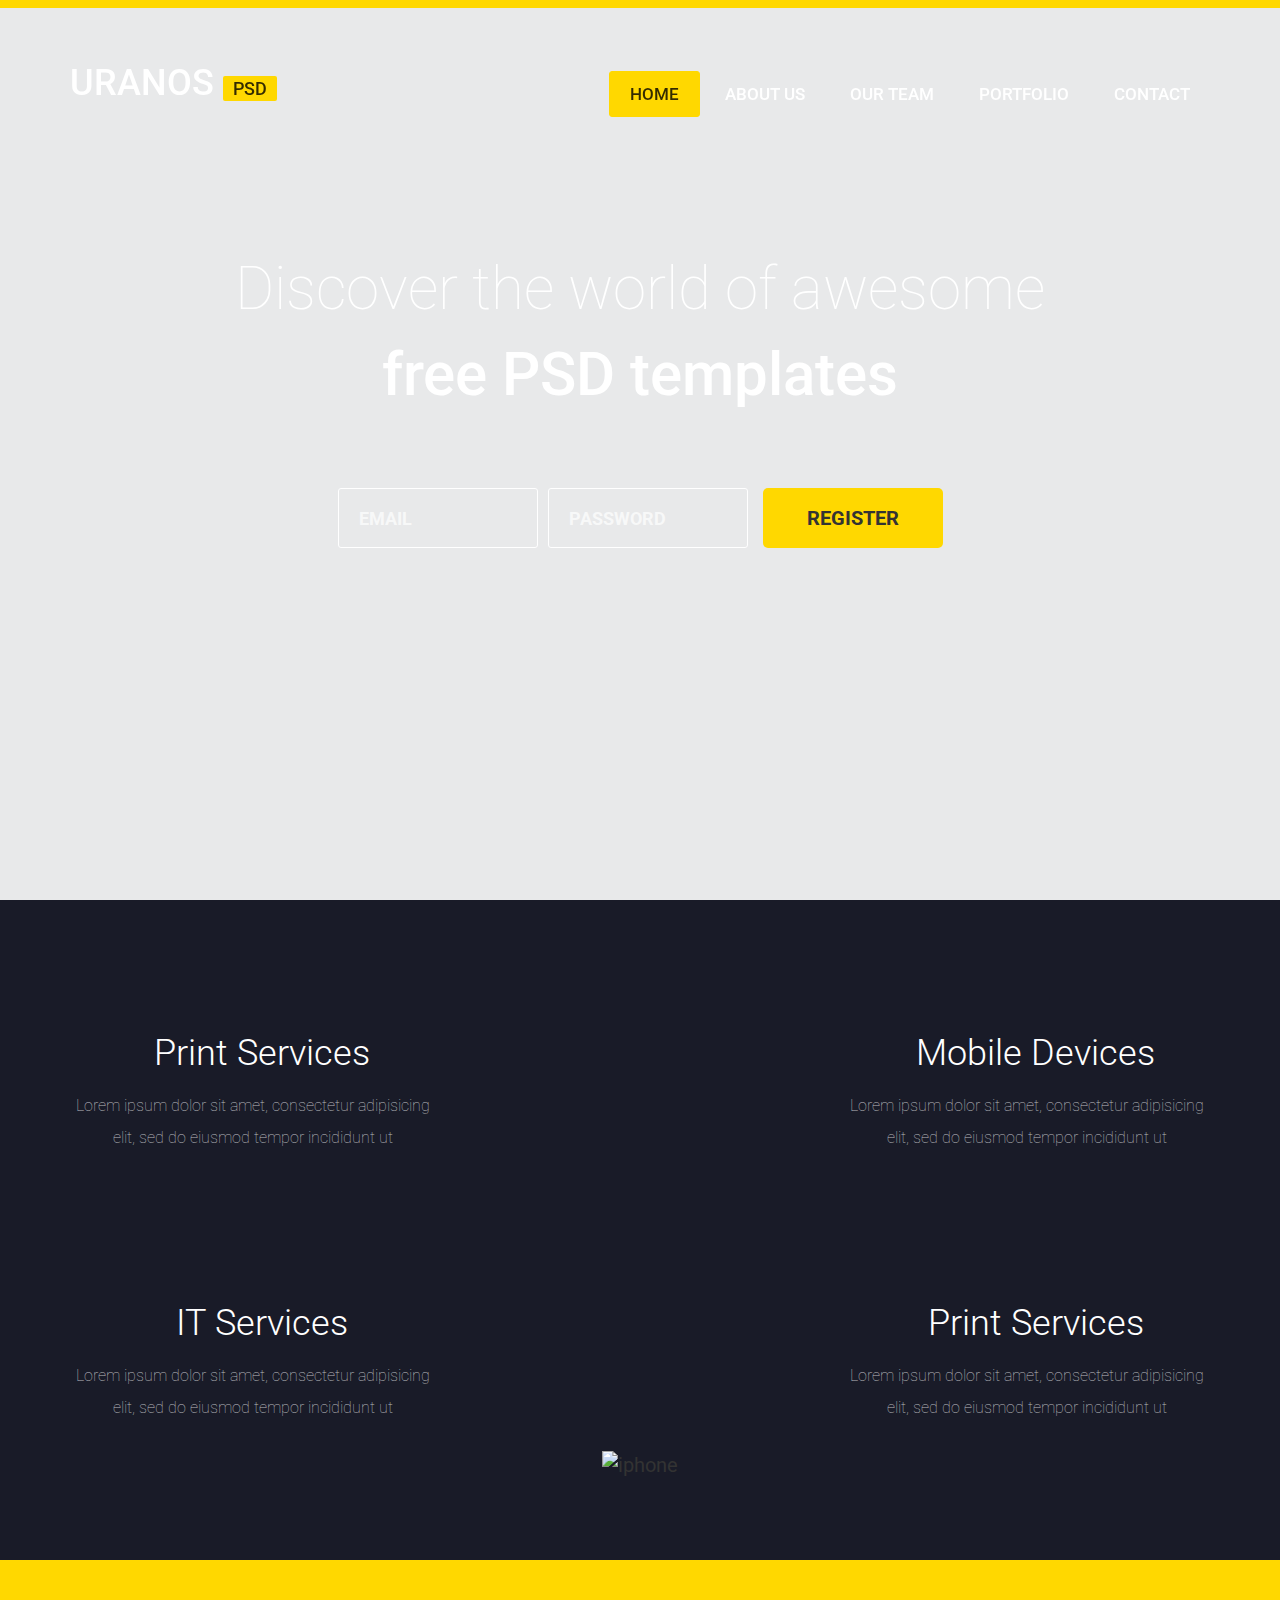
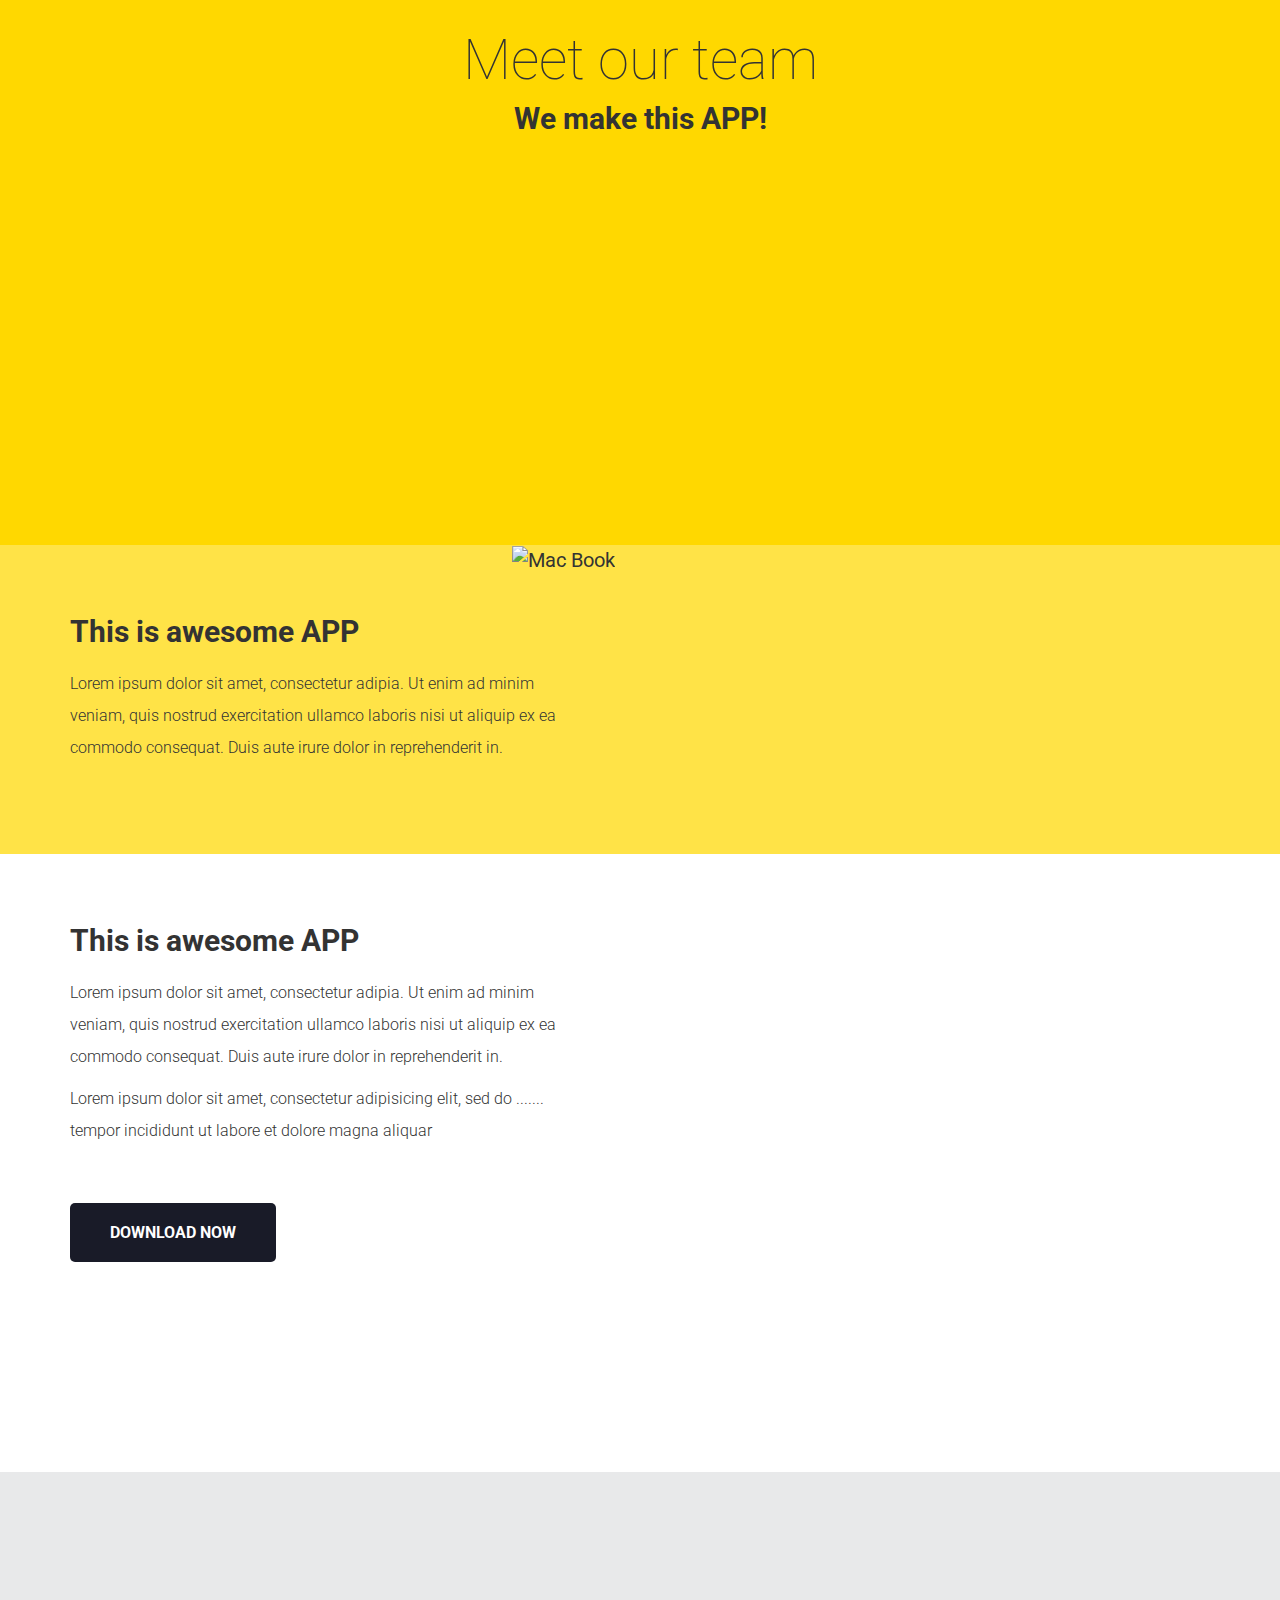
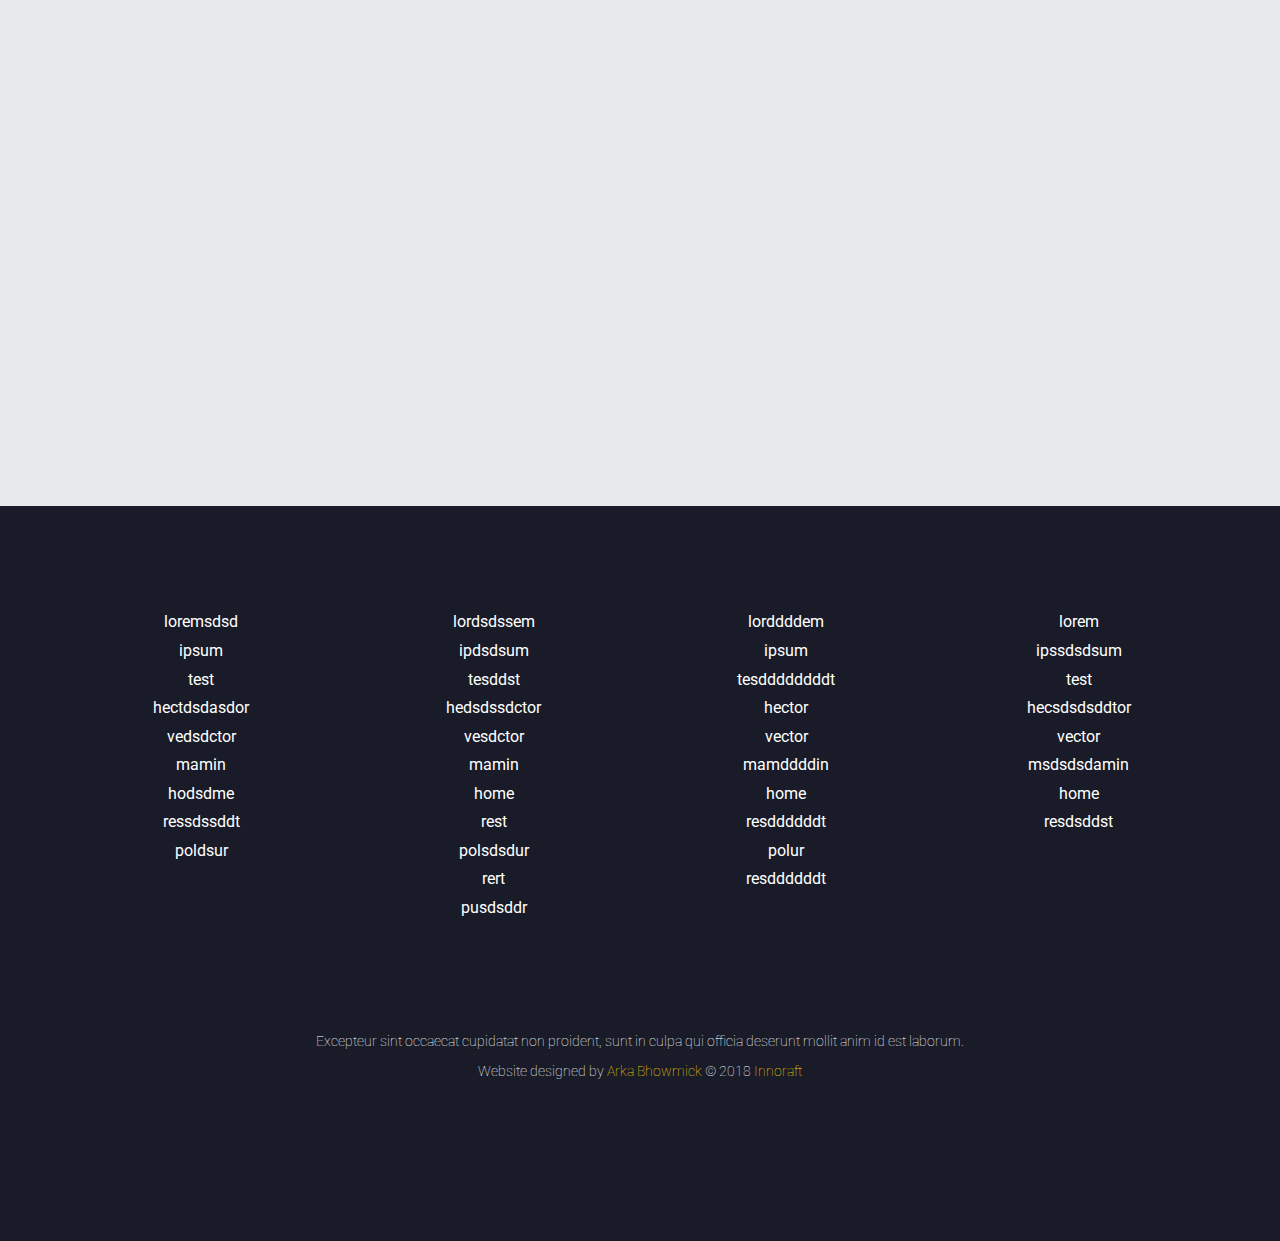
==== commit 1faa67e5: "needs to adjust the website logo" ====
--- a/index.html
+++ b/index.html
@@ -224,7 +224,7 @@
             <div class="container">
                 <div class="row">
 
-                    <div class="col-md-3 col-sm-6 col-xs-12">
+                    <div class="col-md-3 col-sm-6 col-xs-6 full-width">
                         <div class="links">
                             <ul>
                                 <li><a href="#">loremsdsd</a><br></li>
@@ -240,7 +240,7 @@
                         </div>
                     </div>
 
-                  <div class="col-md-3 col-sm-6 col-xs-12">
+                  <div class="col-md-3 col-sm-6 col-xs-6 full-width">
                       <div class="links">
                           <ul>
                               <li><a href="#">lordsdssem</a><br></li>
@@ -258,7 +258,7 @@
                       </div>
                   </div>
 
-                  <div class="col-md-3 col-sm-6 col-xs-12">
+                  <div class="col-md-3 col-sm-6 col-xs-6 full-width">
                       <div class="links">
                           <ul>
                               <li><a href="#">lorddddem</a><br></li>
@@ -275,7 +275,7 @@
                       </div>
                   </div>
 
-                  <div class="col-md-3 col-sm-6 col-xs-12">
+                  <div class="col-md-3 col-sm-6 col-xs-6 full-width">
                       <div class="links">
                           <ul>
                               <li><a href="#">lorem</a><br></li>
--- a/css/style.css
+++ b/css/style.css
@@ -1 +1 @@
-﻿.sk-circle{margin:100px auto;width:100px;height:100px;position:relative}.sk-circle .sk-child{width:100px;height:100px;position:absolute;left:0;top:0}.sk-circle .sk-child:before{content:'';display:block;margin:0 auto;width:15%;height:15%;background-color:#ffd800;border-radius:100%;-webkit-animation:sk-circleBounceDelay 1.2s infinite ease-in-out both;animation:sk-circleBounceDelay 1.2s infinite ease-in-out both}.sk-circle .sk-circle2{-webkit-transform:rotate(30deg);-ms-transform:rotate(30deg);transform:rotate(30deg)}.sk-circle .sk-circle3{-webkit-transform:rotate(60deg);-ms-transform:rotate(60deg);transform:rotate(60deg)}.sk-circle .sk-circle4{-webkit-transform:rotate(90deg);-ms-transform:rotate(90deg);transform:rotate(90deg)}.sk-circle .sk-circle5{-webkit-transform:rotate(120deg);-ms-transform:rotate(120deg);transform:rotate(120deg)}.sk-circle .sk-circle6{-webkit-transform:rotate(150deg);-ms-transform:rotate(150deg);transform:rotate(150deg)}.sk-circle .sk-circle7{-webkit-transform:rotate(180deg);-ms-transform:rotate(180deg);transform:rotate(180deg)}.sk-circle .sk-circle8{-webkit-transform:rotate(210deg);-ms-transform:rotate(210deg);transform:rotate(210deg)}.sk-circle .sk-circle9{-webkit-transform:rotate(240deg);-ms-transform:rotate(240deg);transform:rotate(240deg)}.sk-circle .sk-circle10{-webkit-transform:rotate(270deg);-ms-transform:rotate(270deg);transform:rotate(270deg)}.sk-circle .sk-circle11{-webkit-transform:rotate(300deg);-ms-transform:rotate(300deg);transform:rotate(300deg)}.sk-circle .sk-circle12{-webkit-transform:rotate(330deg);-ms-transform:rotate(330deg);transform:rotate(330deg)}.sk-circle .sk-circle2:before{-webkit-animation-delay:-1.1s;animation-delay:-1.1s}.sk-circle .sk-circle3:before{-webkit-animation-delay:-1s;animation-delay:-1s}.sk-circle .sk-circle4:before{-webkit-animation-delay:-0.9s;animation-delay:-0.9s}.sk-circle .sk-circle5:before{-webkit-animation-delay:-0.8s;animation-delay:-0.8s}.sk-circle .sk-circle6:before{-webkit-animation-delay:-0.7s;animation-delay:-0.7s}.sk-circle .sk-circle7:before{-webkit-animation-delay:-0.6s;animation-delay:-0.6s}.sk-circle .sk-circle8:before{-webkit-animation-delay:-0.5s;animation-delay:-0.5s}.sk-circle .sk-circle9:before{-webkit-animation-delay:-0.4s;animation-delay:-0.4s}.sk-circle .sk-circle10:before{-webkit-animation-delay:-0.3s;animation-delay:-0.3s}.sk-circle .sk-circle11:before{-webkit-animation-delay:-0.2s;animation-delay:-0.2s}.sk-circle .sk-circle12:before{-webkit-animation-delay:-0.1s;animation-delay:-0.1s}@-webkit-keyframes sk-circleBounceDelay{0%, 80%, 100%{-webkit-transform:scale(0);transform:scale(0)}40%{-webkit-transform:scale(1);transform:scale(1)}}@keyframes sk-circleBounceDelay{0%, 80%, 100%{-webkit-transform:scale(0);transform:scale(0)}40%{-webkit-transform:scale(1);transform:scale(1)}}*{margin:0;padding:0;-webkit-box-sizing:border-box;box-sizing:border-box;font-size:20px;font-family:"Roboto",sans-serif;text-rendering:optimizeLegibility}@media only screen and (max-width: 480px){.full-width{width:100%}}body{background-color:#e8e9ea}@media only screen and (min-width: 1900px){body{margin:auto}}.light-font{font-weight:100}.bold-font{font-weight:500}.preload{position:fixed;z-index:100;width:100%;height:100vh;background-color:#191b28}header{width:100%;height:120px;-webkit-transition:.5s linear all;transition:.5s linear all;position:fixed;z-index:10 !important;background-color:transparent;border-top:solid 8px #ffd800;padding-top:50px}@media only screen and (max-width: 767px){header{height:60px !important;background-color:rgba(0,0,0,0.8) !important;padding-top:5px !important}}header #logo{font-size:180%;font-weight:500;-webkit-transition:font-size .5s;transition:font-size .5s;color:#fff}@media only screen and (max-width: 1120px){header #logo{font-size:150%}}header #logo:visited,header #logo:link,header #logo:hover{text-decoration:none}header #logo span{font-size:50%;background-color:#ffd800;border-radius:2px;color:rgba(0,0,0,0.8);padding:2px 10px}header #menu-icon{display:none;position:relative;top:-10px;width:60px;height:60px}header #menu-icon:hover{cursor:pointer}@media only screen and (max-width: 767px){header #menu-icon{display:block}header #menu-icon .ham{width:30px;height:4px;background-color:white;margin:auto;position:absolute;top:27px;left:10px}header #menu-icon .ham::before,header #menu-icon .ham::after{content:'';position:absolute;width:30px;height:4px;background-color:white}header #menu-icon .ham::before{bottom:10px}header #menu-icon .ham::after{top:10px}header #menu-icon .cross{background-color:transparent}header #menu-icon .cross::before{animation-name:before;animation-duration:1s;transform:translate(0px, 10px) rotate(45deg)}header #menu-icon .cross::after{animation-name:after;animation-duration:1s;transform:translate(0px, -10px) rotate(-45deg)}@keyframes before{0%{transform:translate(0px, 0px)}25%{transform:translate(0px, 10px) rotate(0deg)}100%{transform:translate(0px, 10px) rotate(45deg)}}@keyframes after{0%{transform:translate(0px, 0px)}25%{transform:translate(0px, -10px) rotate(0deg)}100%{transform:translate(0px, -10px) rotate(-45deg)}}}header nav{float:right}header nav ul{list-style:none;margin-top:2px}@media only screen and (max-width: 767px){header nav ul{margin-top:0px;width:0%;height:100vh;-webkit-transition:.5s linear all;transition:.5s linear all;background-color:rgba(0,0,0,0.8);position:absolute;z-index:-1;top:52px;right:0px}}header nav ul a{text-transform:uppercase;text-decoration:none;color:#fff;text-align:center}header nav ul a:link,header nav ul a:visited{color:#fff;text-decoration:none}header nav ul a:hover{color:#ffd800;text-decoration:none}header nav ul a li{display:inline-block;font-size:85%;font-weight:500;padding:10px 20px;-webkit-transition:background-color .5s;transition:background-color .5s}@media only screen and (max-width: 1120px){header nav ul a li{padding:10px 20px;font-size:70%}}@media only screen and (max-width: 767px){header nav ul a li{display:block;padding:20px 20px}}header nav ul a .active{background-color:#ffd800;color:rgba(0,0,0,0.8);border-radius:3px;border:1px solid #ffd800}@media only screen and (max-width: 767px){header nav ul a .active{border-radius:0px}}header nav ul a .active:hover{background-color:transparent;border:0px;color:#ffd800}header nav .expand{width:100%;height:100vh;background-color:rgba(0,0,0,0.8)}#main{background-image:url("img/main.png");background-repeat:no-repeat;background-position:bottom;background-attachment:fixed;background-size:cover}#main .container{display:grid;grid-template-columns:repeat(9, 1fr);grid-template-rows:repeat(6, 150px);-webkit-box-align:center;-ms-flex-align:center;align-items:center;justify-items:center;grid-gap:2px}@media only screen and (max-width: 767px){#main .container{display:block}}#main .container div{text-align:center;grid-column:1/10;grid-row:3/4;-webkit-transition:grid-row .5s;transition:grid-row .5s;transition:grid-row .5s,-ms-grid-row .5s;min-width:350px}@media only screen and (max-width: 767px){#main .container div{margin-top:150px}}#main .container div h1{font-size:290%;-webkit-transition:font-size .5s;transition:font-size .5s;color:#fff}@media only screen and (max-width: 1120px){#main .container div h1{font-size:250%}}@media only screen and (max-width: 767px){#main .container div h1{font-size:200%}}@media only screen and (max-width: 480px){#main .container div h1{font-size:180%}}@media only screen and (max-width: 767px){#main .container div{grid-row:2/3}}@media only screen and (max-width: 480px){#main .container div{min-width:0px}}#main .container form{grid-column:3/8;grid-row:4/5;-webkit-transition:grid-row .5s;transition:grid-row .5s;transition:grid-row .5s,-ms-grid-row .5s;min-width:615px}@media only screen and (max-width: 767px){#main .container form{grid-column:1/10;width:100%;min-width:200px;margin-top:100px;margin-bottom:80px}}#main .container form input{width:200px;height:60px;padding:20px;margin-right:5px;background-color:transparent;border:1px solid #fff;color:#fff;border-radius:3px;font-weight:700;font-size:90%}#main .container form input::-webkit-input-placeholder{color:rgba(255,255,255,0.7) !important}#main .container form input:-moz-placeholder{color:rgba(255,255,255,0.7) !important}#main .container form input::-moz-placeholder{color:rgba(255,255,255,0.7) !important}#main .container form input:-ms-input-placeholder{color:rgba(255,255,255,0.7) !important}#main .container form input:focus{outline:1px solid #ffd800;border:0px}@media only screen and (max-width: 767px){#main .container form input{width:100%;margin-right:0px;margin-bottom:5px}}#main .container form button{width:180px;height:60px;margin-left:5px;text-align:center;background-color:#ffd800;border:0px;border-radius:5px;font-weight:700;-webkit-transition:background-color 0.5s;transition:background-color 0.5s}#main .container form button:hover{background-color:transparent;border:1px solid #ffd800;color:#ffd800;cursor:pointer}@media only screen and (max-width: 767px){#main .container form button{width:100%;margin-left:0px}}#services{background-color:#191b28;padding:60px 10px}#services .container{display:grid;grid-template-columns:repeat(3, 1fr);grid-template-rows:repeat(2, minmax(0, 250px));grid-gap:20px;-webkit-box-align:center;-ms-flex-align:center;align-items:center;justify-items:center}@media only screen and (max-width: 767px){#services .container{grid-template-rows:repeat(2, minmax(0, 300px));grid-template-columns:1fr 1fr}}@media only screen and (max-width: 480px){#services .container{display:block}}#services .container .service-desc{text-align:center}#services .container .service-desc h2{color:#fff;font-weight:300;font-size:180%;line-height:1.5}@media only screen and (max-width: 1120px){#services .container .service-desc h2{font-size:150%}}@media only screen and (max-width: 1120px){#services .container .service-desc h2:before{display:none}}#services .container .service-desc p{color:rgba(255,255,255,0.7);font-weight:100;font-size:80%;line-height:2}#services .container .service-desc img{display:none}@media only screen and (max-width: 1120px){#services .container .service-desc img{display:block;margin:auto}}#services .container #i-phone{grid-column:2/3;grid-row:2/3;-ms-flex-item-align:end;align-self:flex-end;transition:.5s all linear}@media only screen and (max-width: 1120px){#services .container #i-phone img{max-width:100%}}@media only screen and (max-width: 767px){#services .container #i-phone{display:none}}#services .container #printer-services{grid-column:1/2;grid-row:1/2}#services .container #printer-services h2:before{position:relative;top:15px;content:url("img/printer.png") "  "}#services .container #mobile-services{grid-column:3/4;grid-row:1/2}#services .container #mobile-services h2:before{position:relative;top:15px;content:url("img/mobile.png") "  "}@media only screen and (max-width: 767px){#services .container #mobile-services{grid-column:2/3}}#services .container #it-services{grid-column:1/2;grid-row:2/3}#services .container #it-services h2:before{position:relative;top:15px;content:url("img/pc.png") "  "}#services .container #printer1-services{grid-column:3/4;grid-row:2/3}#services .container #printer1-services h2:before{position:relative;top:15px;content:url("img/printer1.png") "  "}@media only screen and (max-width: 767px){#services .container #printer1-services{grid-column:2/3}}#team{background-color:#ffd800}#team .container .row{padding:50px 0px}#team #team-heading{text-align:center}#team #team-heading h1{font-size:280%;-webkit-transition:font-size .5s;transition:font-size .5s}@media only screen and (max-width: 480px){#team #team-heading h1{font-size:240%}}#team #team-heading h3{margin-top:10px;font-size:150%;font-weight:bolder}#team .team-desc{text-align:center;padding:15px 5px 5px 5px;margin-bottom:50px}#team .team-desc img{width:150px;height:150px;position:relative;opacity:0;filter:alpha(opacity=0);right:500px;-webkit-transform:rotate(180deg);transform:rotate(180deg);-webkit-transition:right ease-in .7s,opacity ease-in .7s,border ease-in .2s,-webkit-transform ease-in .7s;transition:right ease-in .7s,opacity ease-in .7s,border ease-in .2s,-webkit-transform ease-in .7s;transition:transform ease-in .7s,right ease-in .7s,opacity ease-in .7s,border ease-in .2s;transition:transform ease-in .7s,right ease-in .7s,opacity ease-in .7s,border ease-in .2s,-webkit-transform ease-in .7s}#team .team-desc img:hover{border:3px solid rgba(255,255,255,0.7);border-radius:50%;-webkit-box-shadow:1px 10px 20px 0px rgba(0,0,0,0.8);box-shadow:1px 10px 20px 0px rgba(0,0,0,0.8)}@media only screen and (max-width: 767px){#team .team-desc{width:60%;margin:auto}}#team .team-desc .text{opacity:0;filter:alpha(opacity=0);-webkit-transition:all ease-in .9s;transition:all ease-in .9s}#team .team-desc h2{font-weight:bolder;color:rgba(0,0,0,0.8);-webkit-transition:font-size .5s;transition:font-size .5s}@media only screen and (max-width: 1120px){#team .team-desc h2{font-size:120%}}#team .team-desc p{font-weight:100;font-size:90%}#download{display:grid;grid-template-rows:1fr 2fr}#download .container{margin-bottom:20px}#download .text-box{width:50%;margin:0;padding:50px 80px 60px 0px;-webkit-transition:width .5s;transition:width .5s}@media only screen and (max-width: 1120px){#download .text-box{padding:20px}}@media only screen and (max-width: 767px){#download .text-box{text-align:center}}#download .text-box h1{font-size:150%;font-weight:bolder;margin-bottom:20px}#download .text-box p{font-size:80%;font-weight:300;line-height:2}#download .text-box a{text-decoration:none;color:#fff;background-color:#191b28;font-size:80%;font-weight:bold;padding:20px 40px;border-radius:5px;-webkit-transition:background-color .5s;transition:background-color .5s}#download .text-box a:hover{background-color:transparent;border:1px solid #191b28;color:#191b28;cursor:pointer}#download .text-box #last-p{margin-bottom:70px}#download .small-section{background-color:#ffe347;position:relative}#download .small-section .container{max-width:1200px}#download .small-section .macbook{width:60%;max-width:1120px;position:absolute;right:0px;overflow:hidden}@media only screen and (max-width: 767px){#download .small-section .macbook{display:none}}#download .small-section .text-box{-webkit-transition:width .5s;transition:width .5s}@media only screen and (max-width: 767px){#download .small-section .text-box{width:100%}}#download .big-section{background-color:#fff}#download .big-section .container{max-width:1200px}#download .big-section .text-box{-webkit-transition:width .5s;transition:width .5s}@media only screen and (max-width: 767px){#download .big-section .text-box{width:100%}}#work{background:-webkit-gradient(linear, left top, left bottom, from(rgba(0,0,0,0.3)), to(rgba(0,0,0,0.3))),url("img/main.png");background:linear-gradient(to bottom, rgba(0,0,0,0.3), rgba(0,0,0,0.3)),url("img/main.png");background-attachment:fixed;background-size:200%;-webkit-transition:background-size .5s;transition:background-size .5s;background-repeat:no-repeat;background-position:top;color:#fff}@media only screen and (max-width: 1120px){#work{background-size:cover}}#work .container{opacity:0;-webkit-transition:all ease-in .5s;transition:all ease-in .5s;padding-top:80px;padding-bottom:80px}#work .container #work-heading{text-align:center}#work .container #work-heading h1{font-size:280%;-webkit-transition:font-size .5s;transition:font-size .5s}@media only screen and (max-width: 480px){#work .container #work-heading h1{font-size:240%}}#work .container #work-heading h3{margin-top:10px;font-size:150%;font-weight:bolder}#work .container .work-desc{text-align:center;padding:15px 5px 5px 5px;margin:30px 0px}#work .container .work-desc img{width:110px;height:100px}@media only screen and (max-width: 767px){#work .container .work-desc{width:60%;margin:auto}}#work .container .work-desc h2{font-weight:bolder;color:#fff;-webkit-transition:font-size .5s;transition:font-size .5s}@media only screen and (max-width: 1120px){#work .container .work-desc h2{font-size:120%}}#work .container .work-desc p{font-weight:100;font-size:90%}#work .container .button{width:200px;margin:auto;margin-top:20px}#work .container .button button{width:200px;height:60px;color:rgba(0,0,0,0.8);font-size:90%;background-color:#ffd800;border:0px;border-radius:2px;font-weight:700;-webkit-transition:background-color 0.5s;transition:background-color 0.5s}#work .container .button button:hover{background-color:transparent;border:1px solid #ffd800;color:#ffd800;cursor:pointer}@media only screen and (max-width: 767px){#work .container .button button{margin:30px auto}}footer{background-color:#191b28;color:#fff}footer .links{padding-top:100px}footer .links ul{list-style:none}footer .links ul li{text-align:center}footer .links ul li a{color:#fff;text-decoration:none;font-size:80%}footer .links ul li a:hover{color:#ffd800}footer .credits{text-align:center;padding-bottom:150px;padding-top:100px}@media only screen and (max-width: 480px){footer .credits{padding-bottom:50px}}footer .credits p{font-size:70%;font-weight:100}footer .credits p a{text-decoration:none;color:#ffd800;font-size:100%}
+﻿.sk-circle{margin:100px auto;width:100px;height:100px;position:relative}.sk-circle .sk-child{width:100px;height:100px;position:absolute;left:0;top:0}.sk-circle .sk-child:before{content:'';display:block;margin:0 auto;width:15%;height:15%;background-color:#ffd800;border-radius:100%;-webkit-animation:sk-circleBounceDelay 1.2s infinite ease-in-out both;animation:sk-circleBounceDelay 1.2s infinite ease-in-out both}.sk-circle .sk-circle2{-webkit-transform:rotate(30deg);-ms-transform:rotate(30deg);transform:rotate(30deg)}.sk-circle .sk-circle3{-webkit-transform:rotate(60deg);-ms-transform:rotate(60deg);transform:rotate(60deg)}.sk-circle .sk-circle4{-webkit-transform:rotate(90deg);-ms-transform:rotate(90deg);transform:rotate(90deg)}.sk-circle .sk-circle5{-webkit-transform:rotate(120deg);-ms-transform:rotate(120deg);transform:rotate(120deg)}.sk-circle .sk-circle6{-webkit-transform:rotate(150deg);-ms-transform:rotate(150deg);transform:rotate(150deg)}.sk-circle .sk-circle7{-webkit-transform:rotate(180deg);-ms-transform:rotate(180deg);transform:rotate(180deg)}.sk-circle .sk-circle8{-webkit-transform:rotate(210deg);-ms-transform:rotate(210deg);transform:rotate(210deg)}.sk-circle .sk-circle9{-webkit-transform:rotate(240deg);-ms-transform:rotate(240deg);transform:rotate(240deg)}.sk-circle .sk-circle10{-webkit-transform:rotate(270deg);-ms-transform:rotate(270deg);transform:rotate(270deg)}.sk-circle .sk-circle11{-webkit-transform:rotate(300deg);-ms-transform:rotate(300deg);transform:rotate(300deg)}.sk-circle .sk-circle12{-webkit-transform:rotate(330deg);-ms-transform:rotate(330deg);transform:rotate(330deg)}.sk-circle .sk-circle2:before{-webkit-animation-delay:-1.1s;animation-delay:-1.1s}.sk-circle .sk-circle3:before{-webkit-animation-delay:-1s;animation-delay:-1s}.sk-circle .sk-circle4:before{-webkit-animation-delay:-0.9s;animation-delay:-0.9s}.sk-circle .sk-circle5:before{-webkit-animation-delay:-0.8s;animation-delay:-0.8s}.sk-circle .sk-circle6:before{-webkit-animation-delay:-0.7s;animation-delay:-0.7s}.sk-circle .sk-circle7:before{-webkit-animation-delay:-0.6s;animation-delay:-0.6s}.sk-circle .sk-circle8:before{-webkit-animation-delay:-0.5s;animation-delay:-0.5s}.sk-circle .sk-circle9:before{-webkit-animation-delay:-0.4s;animation-delay:-0.4s}.sk-circle .sk-circle10:before{-webkit-animation-delay:-0.3s;animation-delay:-0.3s}.sk-circle .sk-circle11:before{-webkit-animation-delay:-0.2s;animation-delay:-0.2s}.sk-circle .sk-circle12:before{-webkit-animation-delay:-0.1s;animation-delay:-0.1s}@-webkit-keyframes sk-circleBounceDelay{0%, 80%, 100%{-webkit-transform:scale(0);transform:scale(0)}40%{-webkit-transform:scale(1);transform:scale(1)}}@keyframes sk-circleBounceDelay{0%, 80%, 100%{-webkit-transform:scale(0);transform:scale(0)}40%{-webkit-transform:scale(1);transform:scale(1)}}*{margin:0;padding:0;-webkit-box-sizing:border-box;box-sizing:border-box;font-size:20px;font-family:"Roboto",sans-serif;text-rendering:optimizeLegibility}@media only screen and (max-width: 480px){.full-width{width:100%}}body{background-color:#e8e9ea}@media only screen and (min-width: 1900px){body{margin:auto}}.light-font{font-weight:100}.bold-font{font-weight:500}.preload{position:fixed;z-index:100;width:100%;height:100vh;background-color:#191b28}header{width:100%;height:120px;-webkit-transition:.5s linear all;transition:.5s linear all;position:fixed;z-index:10 !important;background-color:transparent;border-top:solid 8px #ffd800;padding-top:50px}@media only screen and (max-width: 767px){header{height:60px !important;background-color:rgba(0,0,0,0.8) !important;padding-top:5px !important}}header #logo{font-size:180%;font-weight:500;-webkit-transition:font-size .5s;transition:font-size .5s;color:#fff}@media only screen and (max-width: 1120px){header #logo{font-size:150%}}header #logo:visited,header #logo:link,header #logo:hover{text-decoration:none}header #logo span{font-size:50%;background-color:#ffd800;border-radius:2px;color:rgba(0,0,0,0.8);padding:2px 10px}header #menu-icon{display:none;position:relative;top:-10px;width:60px;height:60px}header #menu-icon:hover{cursor:pointer}@media only screen and (max-width: 767px){header #menu-icon{display:block}header #menu-icon .ham{width:30px;height:4px;background-color:white;margin:auto;position:absolute;top:27px;left:10px}header #menu-icon .ham::before,header #menu-icon .ham::after{content:'';position:absolute;width:30px;height:4px;background-color:white}header #menu-icon .ham::before{bottom:10px}header #menu-icon .ham::after{top:10px}header #menu-icon .cross{background-color:transparent}header #menu-icon .cross::before{animation-name:before;animation-duration:1s;transform:translate(0px, 10px) rotate(45deg)}header #menu-icon .cross::after{animation-name:after;animation-duration:1s;transform:translate(0px, -10px) rotate(-45deg)}@keyframes before{0%{transform:translate(0px, 0px)}25%{transform:translate(0px, 10px) rotate(0deg)}100%{transform:translate(0px, 10px) rotate(45deg)}}@keyframes after{0%{transform:translate(0px, 0px)}25%{transform:translate(0px, -10px) rotate(0deg)}100%{transform:translate(0px, -10px) rotate(-45deg)}}}header nav{float:right;padding-top:11px}@media only screen and (max-width: 1120px){header nav{padding-top:13px}}@media only screen and (max-width: 767px){header nav{padding-top:0px}}header nav ul{list-style:none;margin-top:2px}@media only screen and (max-width: 767px){header nav ul{margin-top:0px;width:0%;height:100vh;-webkit-transition:.5s linear all;transition:.5s linear all;background-color:rgba(0,0,0,0.8);position:absolute;z-index:-1;top:52px;right:0px}}header nav ul a{text-transform:uppercase;text-decoration:none;color:#fff;text-align:center}header nav ul a:link,header nav ul a:visited{color:#fff;text-decoration:none}header nav ul a:hover{color:#ffd800;text-decoration:none}header nav ul a li{display:inline-block;font-size:85%;font-weight:500;padding:10px 20px;-webkit-transition:background-color .5s;transition:background-color .5s}@media only screen and (max-width: 1120px){header nav ul a li{padding:10px 10px;font-size:70%}}@media only screen and (max-width: 767px){header nav ul a li{display:block;padding:20px 20px}}header nav ul a .active{background-color:#ffd800;color:rgba(0,0,0,0.8);border-radius:3px;border:1px solid #ffd800}@media only screen and (max-width: 767px){header nav ul a .active{border-radius:0px}}header nav .expand{width:100%;height:100vh;background-color:rgba(0,0,0,0.8)}#main{background:url("img/main.png");background-position:center;background-attachment:fixed;min-height:900px}#main .container div{padding-top:236px;min-width:300px;max-width:900px;text-align:center;margin:auto}@media only screen and (max-width: 767px){#main .container div{padding-top:150px}}#main .container div h1{color:#fff;font-size:300%}#main .container form{min-width:300px;max-width:900px;text-align:center;margin:auto;margin-top:80px}#main .container form input{width:200px;height:60px;padding:20px;margin-right:5px;background-color:transparent;border:1px solid #fff;color:#fff;border-radius:3px;font-weight:700;font-size:90%}#main .container form input::-webkit-input-placeholder{color:rgba(255,255,255,0.7) !important}#main .container form input:-moz-placeholder{color:rgba(255,255,255,0.7) !important}#main .container form input::-moz-placeholder{color:rgba(255,255,255,0.7) !important}#main .container form input:-ms-input-placeholder{color:rgba(255,255,255,0.7) !important}#main .container form input:focus{outline:1px solid #ffd800;border:0px}@media only screen and (max-width: 767px){#main .container form input{width:100%;margin-right:0px;margin-bottom:5px}}#main .container form button{width:180px;height:60px;margin-left:5px;text-align:center;background-color:#ffd800;border:0px;border-radius:5px;font-weight:700;-webkit-transition:background-color 0.5s;transition:background-color 0.5s}#main .container form button:hover{background-color:transparent;border:1px solid #ffd800;color:#ffd800;cursor:pointer}@media only screen and (max-width: 767px){#main .container form button{width:100%;margin-left:0px}}#services{background-color:#191b28;padding:60px 10px}#services .container{display:grid;grid-template-columns:repeat(3, 1fr);grid-template-rows:repeat(2, minmax(0, 250px));grid-gap:20px;-webkit-box-align:center;-ms-flex-align:center;align-items:center;justify-items:center}@media only screen and (max-width: 767px){#services .container{grid-template-rows:repeat(2, minmax(0, 300px));grid-template-columns:1fr 1fr}}@media only screen and (max-width: 480px){#services .container{display:block}}#services .container .service-desc{text-align:center}#services .container .service-desc h2{color:#fff;font-weight:300;font-size:180%;line-height:1.5}@media only screen and (max-width: 1120px){#services .container .service-desc h2{font-size:150%}}@media only screen and (max-width: 1120px){#services .container .service-desc h2:before{display:none}}#services .container .service-desc p{color:rgba(255,255,255,0.7);font-weight:100;font-size:80%;line-height:2}#services .container .service-desc img{display:none}@media only screen and (max-width: 1120px){#services .container .service-desc img{display:block;margin:auto}}#services .container #i-phone{grid-column:2/3;grid-row:2/3;-ms-flex-item-align:end;align-self:flex-end;transition:.5s linear all}@media only screen and (max-width: 1120px){#services .container #i-phone img{max-width:100%}}@media only screen and (max-width: 767px){#services .container #i-phone{display:none}}#services .container #printer-services{grid-column:1/2;grid-row:1/2}#services .container #printer-services h2:before{position:relative;top:15px;content:url("img/printer.png") "  "}#services .container #mobile-services{grid-column:3/4;grid-row:1/2}#services .container #mobile-services h2:before{position:relative;top:15px;content:url("img/mobile.png") "  "}@media only screen and (max-width: 767px){#services .container #mobile-services{grid-column:2/3}}#services .container #it-services{grid-column:1/2;grid-row:2/3}#services .container #it-services h2:before{position:relative;top:15px;content:url("img/pc.png") "  "}#services .container #printer1-services{grid-column:3/4;grid-row:2/3}#services .container #printer1-services h2:before{position:relative;top:15px;content:url("img/printer1.png") "  "}@media only screen and (max-width: 767px){#services .container #printer1-services{grid-column:2/3}}#team{background-color:#ffd800}#team .container .row{padding:50px 0px}#team #team-heading{text-align:center}#team #team-heading h1{font-size:280%;-webkit-transition:font-size .5s;transition:font-size .5s}@media only screen and (max-width: 480px){#team #team-heading h1{font-size:240%}}#team #team-heading h3{margin-top:10px;font-size:150%;font-weight:bolder}#team .team-desc{text-align:center;padding:15px 5px 5px 5px;margin-bottom:50px}#team .team-desc img{width:150px;height:150px;position:relative;opacity:0;filter:alpha(opacity=0);right:500px;-webkit-transform:rotate(180deg);transform:rotate(180deg);-webkit-transition:right ease-in .7s,opacity ease-in .7s,border ease-in .2s,-webkit-transform ease-in .7s;transition:right ease-in .7s,opacity ease-in .7s,border ease-in .2s,-webkit-transform ease-in .7s;transition:transform ease-in .7s,right ease-in .7s,opacity ease-in .7s,border ease-in .2s;transition:transform ease-in .7s,right ease-in .7s,opacity ease-in .7s,border ease-in .2s,-webkit-transform ease-in .7s}#team .team-desc img:hover{border:3px solid rgba(255,255,255,0.7);border-radius:50%;-webkit-box-shadow:1px 10px 20px 0px rgba(0,0,0,0.8);box-shadow:1px 10px 20px 0px rgba(0,0,0,0.8)}@media only screen and (max-width: 767px){#team .team-desc{width:60%;margin:auto}}#team .team-desc .text{opacity:0;filter:alpha(opacity=0);-webkit-transition:all ease-in .9s;transition:all ease-in .9s}#team .team-desc h2{font-weight:bolder;color:rgba(0,0,0,0.8);-webkit-transition:font-size .5s;transition:font-size .5s}@media only screen and (max-width: 1120px){#team .team-desc h2{font-size:120%}}#team .team-desc p{font-weight:100;font-size:90%}#download{display:grid;grid-template-rows:1fr 2fr}#download .container{margin-bottom:20px}#download .text-box{width:50%;margin:0;padding:50px 80px 60px 0px;-webkit-transition:width .5s;transition:width .5s}@media only screen and (max-width: 1120px){#download .text-box{padding:20px}}@media only screen and (max-width: 767px){#download .text-box{text-align:center}}#download .text-box h1{font-size:150%;font-weight:bolder;margin-bottom:20px}#download .text-box p{font-size:80%;font-weight:300;line-height:2}#download .text-box a{text-decoration:none;color:#fff;background-color:#191b28;font-size:80%;font-weight:bold;padding:20px 40px;border-radius:5px;-webkit-transition:background-color .5s;transition:background-color .5s}#download .text-box a:hover{background-color:transparent;border:1px solid #191b28;color:#191b28;cursor:pointer}#download .text-box #last-p{margin-bottom:70px}#download .small-section{background-color:#ffe347;position:relative}#download .small-section .container{max-width:1200px}#download .small-section .macbook{width:60%;max-width:1120px;position:absolute;right:0px;overflow:hidden}@media only screen and (max-width: 767px){#download .small-section .macbook{display:none}}#download .small-section .text-box{-webkit-transition:width .5s;transition:width .5s}@media only screen and (max-width: 767px){#download .small-section .text-box{width:100%}}#download .big-section{background-color:#fff}#download .big-section .container{max-width:1200px}#download .big-section .text-box{-webkit-transition:width .5s;transition:width .5s}@media only screen and (max-width: 767px){#download .big-section .text-box{width:100%}}#work{background:-webkit-gradient(linear, left top, left bottom, from(rgba(0,0,0,0.3)), to(rgba(0,0,0,0.3))),url("img/main.png");background:linear-gradient(to bottom, rgba(0,0,0,0.3), rgba(0,0,0,0.3)),url("img/main.png");background-attachment:fixed;background-size:200%;-webkit-transition:background-size .5s;transition:background-size .5s;background-repeat:no-repeat;background-position:top;color:#fff}@media only screen and (max-width: 1120px){#work{background-size:cover}}#work .container{opacity:0;-webkit-transition:all ease-in .5s;transition:all ease-in .5s;padding-top:80px;padding-bottom:80px}#work .container #work-heading{text-align:center}#work .container #work-heading h1{font-size:280%;-webkit-transition:font-size .5s;transition:font-size .5s}@media only screen and (max-width: 480px){#work .container #work-heading h1{font-size:240%}}#work .container #work-heading h3{margin-top:10px;font-size:150%;font-weight:bolder}#work .container .work-desc{text-align:center;padding:15px 5px 5px 5px;margin:30px 0px}#work .container .work-desc img{width:110px;height:100px}@media only screen and (max-width: 767px){#work .container .work-desc{width:60%;margin:auto}}#work .container .work-desc h2{font-weight:bolder;color:#fff;-webkit-transition:font-size .5s;transition:font-size .5s}@media only screen and (max-width: 1120px){#work .container .work-desc h2{font-size:120%}}#work .container .work-desc p{font-weight:100;font-size:90%}#work .container .button{width:200px;margin:auto;margin-top:20px}#work .container .button button{width:200px;height:60px;color:rgba(0,0,0,0.8);font-size:90%;background-color:#ffd800;border:0px;border-radius:2px;font-weight:700;-webkit-transition:background-color 0.5s;transition:background-color 0.5s}#work .container .button button:hover{background-color:transparent;border:1px solid #ffd800;color:#ffd800;cursor:pointer}@media only screen and (max-width: 767px){#work .container .button button{margin:30px auto}}footer{background-color:#191b28;color:#fff}footer .links{padding-top:100px}footer .links ul{list-style:none}footer .links ul li{text-align:center}footer .links ul li a{color:#fff;text-decoration:none;font-size:80%}footer .links ul li a:hover{color:#ffd800}footer .credits{text-align:center;padding-bottom:150px;padding-top:100px}@media only screen and (max-width: 480px){footer .credits{padding-bottom:50px}}footer .credits p{font-size:70%;font-weight:100}footer .credits p a{text-decoration:none;color:#ffd800;font-size:100%}
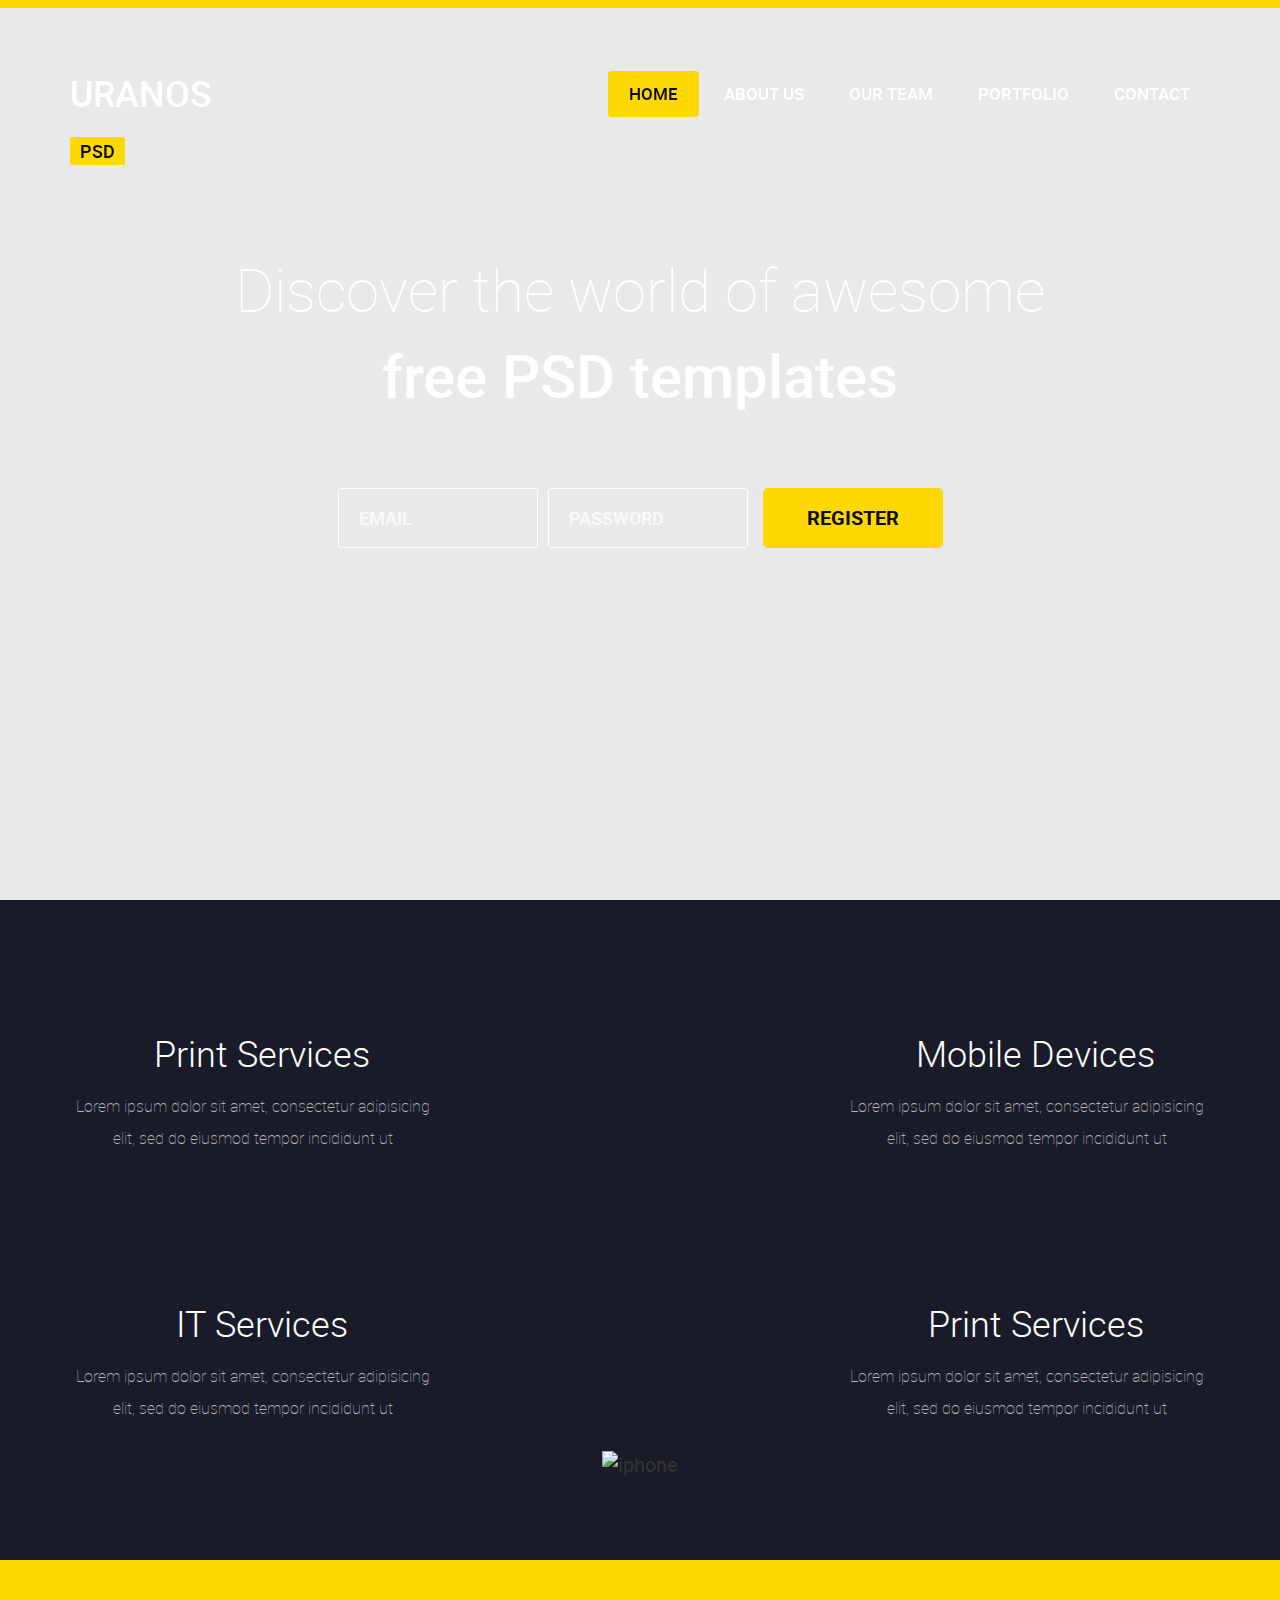
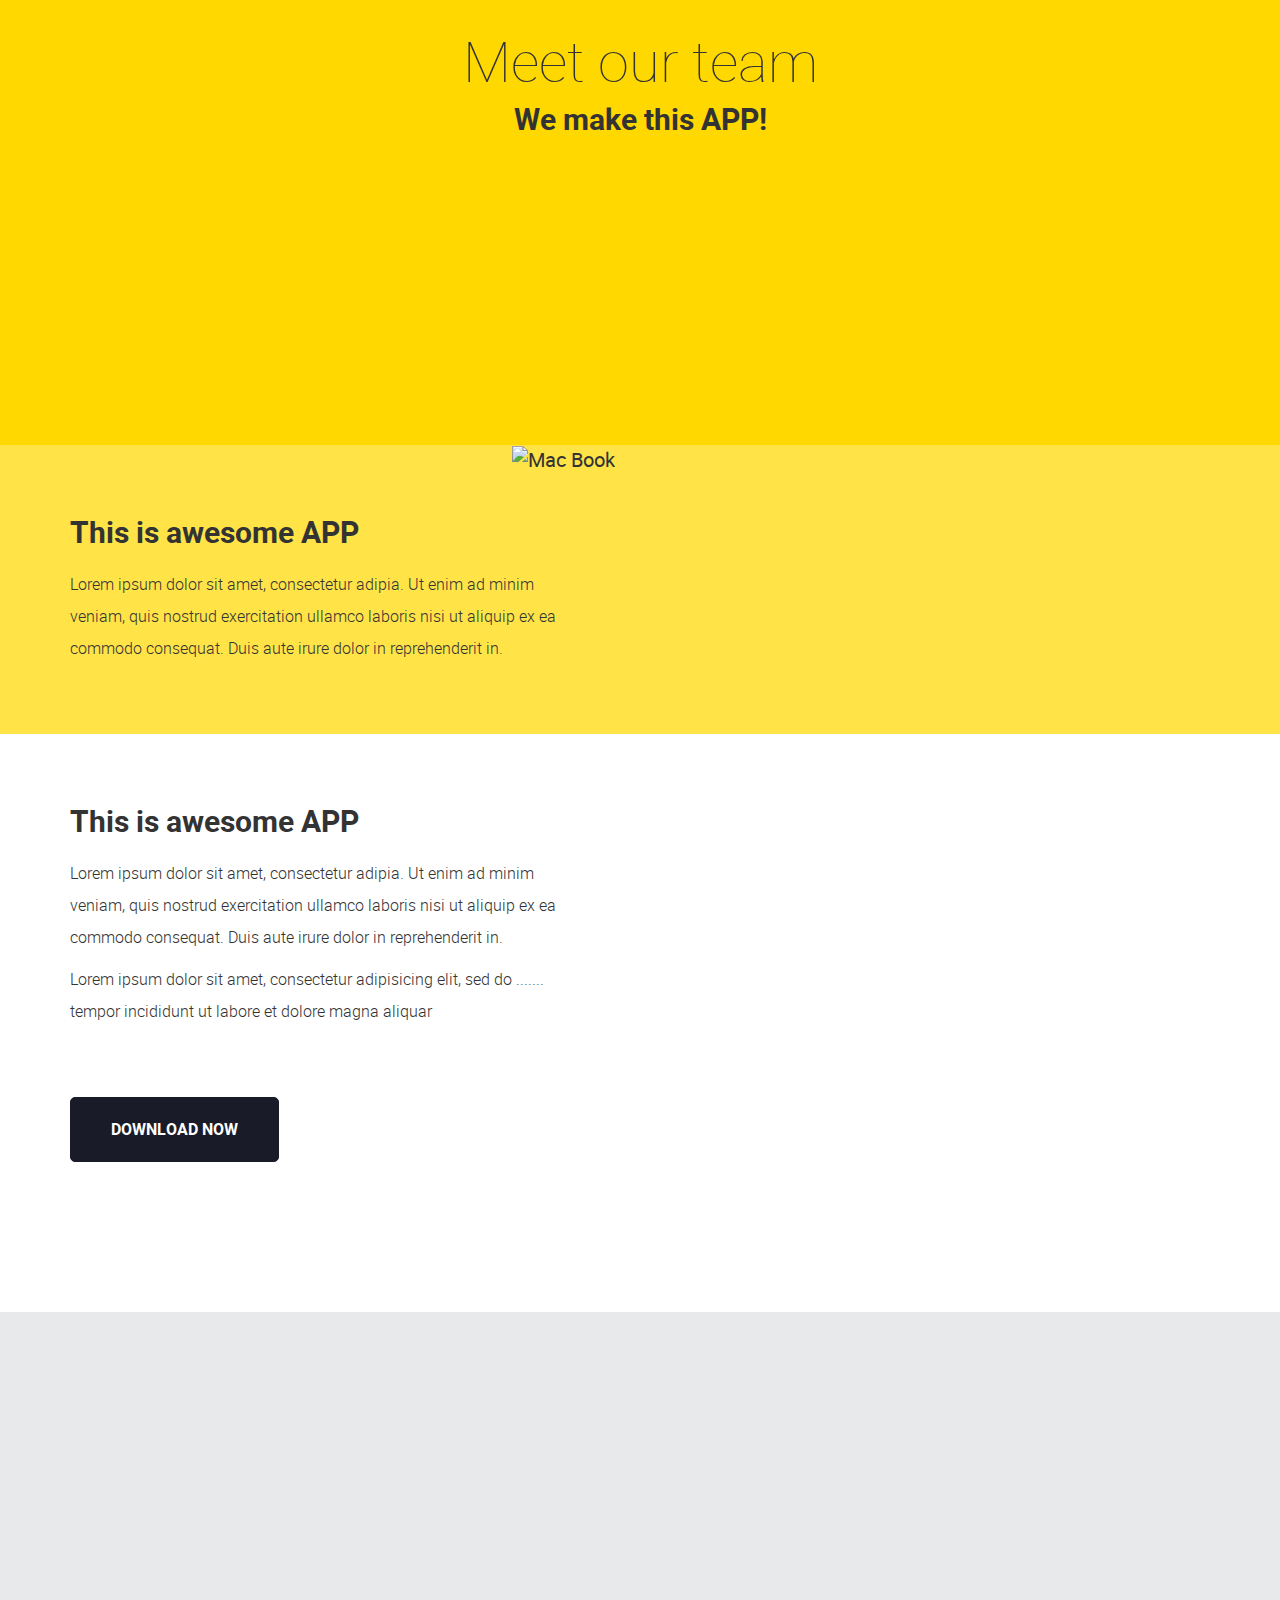
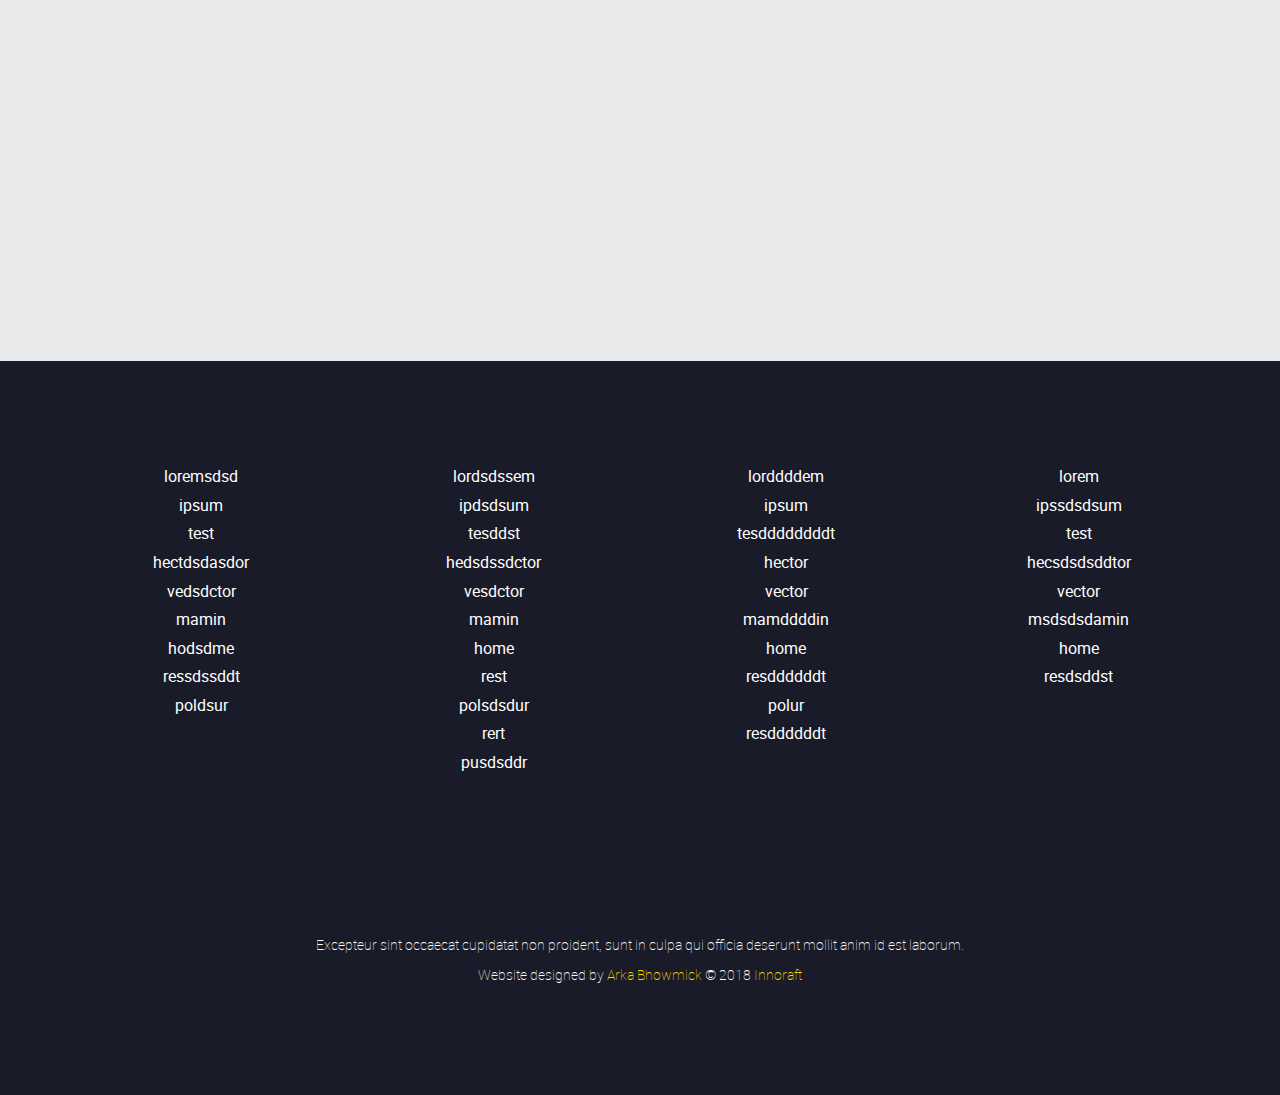
==== commit f5c79272: "downloaded google font and used it using font face.added partials folder and moved all user defined " ====
--- a/index.html
+++ b/index.html
@@ -9,7 +9,7 @@
       <script type="text/javascript" src="js/menu.js"></script>
       <script type="text/javascript" src="js/scroll.js"></script>
       <link rel="stylesheet" href="https://maxcdn.bootstrapcdn.com/bootstrap/3.3.7/css/bootstrap.min.css">
-      <link href="https://fonts.googleapis.com/css?family=Roboto:100,300,400,500,700" rel="stylesheet">
+      <!--<link href="https://fonts.googleapis.com/css?family=Roboto:100,300,400,500,700" rel="stylesheet">-->
       <link rel="stylesheet" type="text/css" href="css/style.css">
       <link rel="icon" href="favicon.png" type="image/png">
       <title>Uranos</title>
@@ -36,21 +36,21 @@
 
         <header id="header">
             <div class="container">
-            <a href="#main" id="logo">URANOS <span>PSD</span></a>
-            <nav>
-                <div id="menu-icon">
-                    <div class="ham">
-                    </div>
-                </div>
-                <ul id="menu">
-                    <a href="#main" class="menu-item" ><li id="main-menu" class="active">home</li></a>
-                    <a href="#services" class="menu-item"><li id="services-menu" >about us</li></a>
-                    <a href="#team" class="menu-item"><li id="team-menu">our team</li></a>
-                    <a href="#download" class="menu-item"><li id="download-menu">portfolio</li></a>
-                    <a href="#work" class="menu-item"><li id="work-menu">contact</li></a>
-                </ul>
-            </nav>
-          </div>
+                <div id="logo" href="#main"><a href="#main" >URANOS <span>PSD</span></a></div>
+                <nav>
+                    <div id="menu-icon">
+                        <div class="ham">
+                        </div>
+                    </div>
+                    <ul id="menu">
+                        <a href="#main" class="menu-item" ><li id="main-menu" class="active">home</li></a>
+                        <a href="#services" class="menu-item"><li id="services-menu" >about us</li></a>
+                        <a href="#team" class="menu-item"><li id="team-menu">our team</li></a>
+                        <a href="#download" class="menu-item"><li id="download-menu">portfolio</li></a>
+                        <a href="#work" class="menu-item"><li id="work-menu">contact</li></a>
+                    </ul>
+                </nav>
+            </div>
         </header>
 
         <section id="main">
@@ -108,39 +108,40 @@
                 </div>
 
                 <div class="row">
-                      <div class="col-md-3 col-sm-6 col-xs-6 full-width">
-                        <div class="team-desc"  id="team1">
-                            <img src="img/team1.png" alt="Team 1">
-                            <h2 class="text">Lorem ipsum</h2>
-                            <p class="text">Lorem ipsum dolor sit amet, consectetur adipisicing elit, sed do eiusmod tempor</p>
-                        </div>
-                      </div>
-
-                      <div class="col-md-3 col-sm-6 col-xs-6 full-width">
-                        <div class="team-desc " id="team2">
-                            <img src="img/team2.png" alt="Team 2">
-                            <h2 class="text">Lorem ipsum</h2>
-                            <p class="text">Lorem ipsum dolor sit amet, consectetur adipisicing elit, sed do eiusmod tempor</p>
-                        </div>
-                      </div>
-
-                      <div class="col-md-3 col-sm-6 col-xs-6 full-width">
-                        <div class="team-desc " id="team3">
-                            <img src="img/team3.png" alt="Team 3">
-                            <h2 class="text">Lorem ipsum</h2>
-                            <p class="text">Lorem ipsum dolor sit amet, consectetur adipisicing elit, sed do eiusmod tempor</p>
-                        </div>
-                      </div>
-
-                      <div class="col-md-3 col-sm-6 col-xs-6 full-width">
-                        <div class="team-desc" id="team4">
-                            <img src="img/team4.png" alt="Team 4">
-                            <h2 class="text">Lorem ipsum</h2>
-                            <p class="text">Lorem ipsum dolor sit amet, consectetur adipisicing elit, sed do eiusmod tempor</p>
-                        </div>
-                      </div>
-                </div>
-
+                      <div class="team-members">
+                          <div class="col-md-3 col-sm-6 col-xs-6 full-width">
+                            <div class="team-desc"  id="team1">
+                                <img src="img/team1.png" alt="Team 1">
+                                <h2 class="text">Lorem ipsum</h2>
+                                <p class="text">Lorem ipsum dolor sit amet, consectetur adipisicing elit, sed do eiusmod tempor</p>
+                            </div>
+                          </div>
+
+                          <div class="col-md-3 col-sm-6 col-xs-6 full-width">
+                            <div class="team-desc " id="team2">
+                                <img src="img/team2.png" alt="Team 2">
+                                <h2 class="text">Lorem ipsum</h2>
+                                <p class="text">Lorem ipsum dolor sit amet, consectetur adipisicing elit, sed do eiusmod tempor</p>
+                            </div>
+                          </div>
+
+                          <div class="col-md-3 col-sm-6 col-xs-6 full-width">
+                            <div class="team-desc " id="team3">
+                                <img src="img/team3.png" alt="Team 3">
+                                <h2 class="text">Lorem ipsum</h2>
+                                <p class="text">Lorem ipsum dolor sit amet, consectetur adipisicing elit, sed do eiusmod tempor</p>
+                            </div>
+                          </div>
+
+                          <div class="col-md-3 col-sm-6 col-xs-6 full-width">
+                            <div class="team-desc" id="team4">
+                                <img src="img/team4.png" alt="Team 4">
+                                <h2 class="text">Lorem ipsum</h2>
+                                <p class="text">Lorem ipsum dolor sit amet, consectetur adipisicing elit, sed do eiusmod tempor</p>
+                            </div>
+                          </div>
+                      </div>
+                </div>
             </div>
         </section>
 
@@ -162,7 +163,7 @@
                         <h1>This is awesome APP</h1>
                         <p>Lorem ipsum dolor sit amet, consectetur adipia. Ut enim ad minim veniam, quis nostrud exercitation ullamco laboris nisi ut aliquip ex ea commodo consequat. Duis aute irure dolor in reprehenderit in.</p>
                         <p id="last-p">Lorem ipsum dolor sit amet, consectetur adipisicing elit, sed do .......   tempor incididunt ut labore et dolore magna aliquar</p>
-                        <a href="#">DOWNLOAD NOW</a>
+                        <button>DOWNLOAD NOW</button>
                       </div>
                   </div>
             </div>
@@ -216,8 +217,6 @@
 
 
           </div>
-
-
         </section>
 
         <footer>
--- a/css/style.css
+++ b/css/style.css
@@ -1 +1 @@
-﻿.sk-circle{margin:100px auto;width:100px;height:100px;position:relative}.sk-circle .sk-child{width:100px;height:100px;position:absolute;left:0;top:0}.sk-circle .sk-child:before{content:'';display:block;margin:0 auto;width:15%;height:15%;background-color:#ffd800;border-radius:100%;-webkit-animation:sk-circleBounceDelay 1.2s infinite ease-in-out both;animation:sk-circleBounceDelay 1.2s infinite ease-in-out both}.sk-circle .sk-circle2{-webkit-transform:rotate(30deg);-ms-transform:rotate(30deg);transform:rotate(30deg)}.sk-circle .sk-circle3{-webkit-transform:rotate(60deg);-ms-transform:rotate(60deg);transform:rotate(60deg)}.sk-circle .sk-circle4{-webkit-transform:rotate(90deg);-ms-transform:rotate(90deg);transform:rotate(90deg)}.sk-circle .sk-circle5{-webkit-transform:rotate(120deg);-ms-transform:rotate(120deg);transform:rotate(120deg)}.sk-circle .sk-circle6{-webkit-transform:rotate(150deg);-ms-transform:rotate(150deg);transform:rotate(150deg)}.sk-circle .sk-circle7{-webkit-transform:rotate(180deg);-ms-transform:rotate(180deg);transform:rotate(180deg)}.sk-circle .sk-circle8{-webkit-transform:rotate(210deg);-ms-transform:rotate(210deg);transform:rotate(210deg)}.sk-circle .sk-circle9{-webkit-transform:rotate(240deg);-ms-transform:rotate(240deg);transform:rotate(240deg)}.sk-circle .sk-circle10{-webkit-transform:rotate(270deg);-ms-transform:rotate(270deg);transform:rotate(270deg)}.sk-circle .sk-circle11{-webkit-transform:rotate(300deg);-ms-transform:rotate(300deg);transform:rotate(300deg)}.sk-circle .sk-circle12{-webkit-transform:rotate(330deg);-ms-transform:rotate(330deg);transform:rotate(330deg)}.sk-circle .sk-circle2:before{-webkit-animation-delay:-1.1s;animation-delay:-1.1s}.sk-circle .sk-circle3:before{-webkit-animation-delay:-1s;animation-delay:-1s}.sk-circle .sk-circle4:before{-webkit-animation-delay:-0.9s;animation-delay:-0.9s}.sk-circle .sk-circle5:before{-webkit-animation-delay:-0.8s;animation-delay:-0.8s}.sk-circle .sk-circle6:before{-webkit-animation-delay:-0.7s;animation-delay:-0.7s}.sk-circle .sk-circle7:before{-webkit-animation-delay:-0.6s;animation-delay:-0.6s}.sk-circle .sk-circle8:before{-webkit-animation-delay:-0.5s;animation-delay:-0.5s}.sk-circle .sk-circle9:before{-webkit-animation-delay:-0.4s;animation-delay:-0.4s}.sk-circle .sk-circle10:before{-webkit-animation-delay:-0.3s;animation-delay:-0.3s}.sk-circle .sk-circle11:before{-webkit-animation-delay:-0.2s;animation-delay:-0.2s}.sk-circle .sk-circle12:before{-webkit-animation-delay:-0.1s;animation-delay:-0.1s}@-webkit-keyframes sk-circleBounceDelay{0%, 80%, 100%{-webkit-transform:scale(0);transform:scale(0)}40%{-webkit-transform:scale(1);transform:scale(1)}}@keyframes sk-circleBounceDelay{0%, 80%, 100%{-webkit-transform:scale(0);transform:scale(0)}40%{-webkit-transform:scale(1);transform:scale(1)}}*{margin:0;padding:0;-webkit-box-sizing:border-box;box-sizing:border-box;font-size:20px;font-family:"Roboto",sans-serif;text-rendering:optimizeLegibility}@media only screen and (max-width: 480px){.full-width{width:100%}}body{background-color:#e8e9ea}@media only screen and (min-width: 1900px){body{margin:auto}}.light-font{font-weight:100}.bold-font{font-weight:500}.preload{position:fixed;z-index:100;width:100%;height:100vh;background-color:#191b28}header{width:100%;height:120px;-webkit-transition:.5s linear all;transition:.5s linear all;position:fixed;z-index:10 !important;background-color:transparent;border-top:solid 8px #ffd800;padding-top:50px}@media only screen and (max-width: 767px){header{height:60px !important;background-color:rgba(0,0,0,0.8) !important;padding-top:5px !important}}header #logo{font-size:180%;font-weight:500;-webkit-transition:font-size .5s;transition:font-size .5s;color:#fff}@media only screen and (max-width: 1120px){header #logo{font-size:150%}}header #logo:visited,header #logo:link,header #logo:hover{text-decoration:none}header #logo span{font-size:50%;background-color:#ffd800;border-radius:2px;color:rgba(0,0,0,0.8);padding:2px 10px}header #menu-icon{display:none;position:relative;top:-10px;width:60px;height:60px}header #menu-icon:hover{cursor:pointer}@media only screen and (max-width: 767px){header #menu-icon{display:block}header #menu-icon .ham{width:30px;height:4px;background-color:white;margin:auto;position:absolute;top:27px;left:10px}header #menu-icon .ham::before,header #menu-icon .ham::after{content:'';position:absolute;width:30px;height:4px;background-color:white}header #menu-icon .ham::before{bottom:10px}header #menu-icon .ham::after{top:10px}header #menu-icon .cross{background-color:transparent}header #menu-icon .cross::before{animation-name:before;animation-duration:1s;transform:translate(0px, 10px) rotate(45deg)}header #menu-icon .cross::after{animation-name:after;animation-duration:1s;transform:translate(0px, -10px) rotate(-45deg)}@keyframes before{0%{transform:translate(0px, 0px)}25%{transform:translate(0px, 10px) rotate(0deg)}100%{transform:translate(0px, 10px) rotate(45deg)}}@keyframes after{0%{transform:translate(0px, 0px)}25%{transform:translate(0px, -10px) rotate(0deg)}100%{transform:translate(0px, -10px) rotate(-45deg)}}}header nav{float:right;padding-top:11px}@media only screen and (max-width: 1120px){header nav{padding-top:13px}}@media only screen and (max-width: 767px){header nav{padding-top:0px}}header nav ul{list-style:none;margin-top:2px}@media only screen and (max-width: 767px){header nav ul{margin-top:0px;width:0%;height:100vh;-webkit-transition:.5s linear all;transition:.5s linear all;background-color:rgba(0,0,0,0.8);position:absolute;z-index:-1;top:52px;right:0px}}header nav ul a{text-transform:uppercase;text-decoration:none;color:#fff;text-align:center}header nav ul a:link,header nav ul a:visited{color:#fff;text-decoration:none}header nav ul a:hover{color:#ffd800;text-decoration:none}header nav ul a li{display:inline-block;font-size:85%;font-weight:500;padding:10px 20px;-webkit-transition:background-color .5s;transition:background-color .5s}@media only screen and (max-width: 1120px){header nav ul a li{padding:10px 10px;font-size:70%}}@media only screen and (max-width: 767px){header nav ul a li{display:block;padding:20px 20px}}header nav ul a .active{background-color:#ffd800;color:rgba(0,0,0,0.8);border-radius:3px;border:1px solid #ffd800}@media only screen and (max-width: 767px){header nav ul a .active{border-radius:0px}}header nav .expand{width:100%;height:100vh;background-color:rgba(0,0,0,0.8)}#main{background:url("img/main.png");background-position:center;background-attachment:fixed;min-height:900px}#main .container div{padding-top:236px;min-width:300px;max-width:900px;text-align:center;margin:auto}@media only screen and (max-width: 767px){#main .container div{padding-top:150px}}#main .container div h1{color:#fff;font-size:300%}#main .container form{min-width:300px;max-width:900px;text-align:center;margin:auto;margin-top:80px}#main .container form input{width:200px;height:60px;padding:20px;margin-right:5px;background-color:transparent;border:1px solid #fff;color:#fff;border-radius:3px;font-weight:700;font-size:90%}#main .container form input::-webkit-input-placeholder{color:rgba(255,255,255,0.7) !important}#main .container form input:-moz-placeholder{color:rgba(255,255,255,0.7) !important}#main .container form input::-moz-placeholder{color:rgba(255,255,255,0.7) !important}#main .container form input:-ms-input-placeholder{color:rgba(255,255,255,0.7) !important}#main .container form input:focus{outline:1px solid #ffd800;border:0px}@media only screen and (max-width: 767px){#main .container form input{width:100%;margin-right:0px;margin-bottom:5px}}#main .container form button{width:180px;height:60px;margin-left:5px;text-align:center;background-color:#ffd800;border:0px;border-radius:5px;font-weight:700;-webkit-transition:background-color 0.5s;transition:background-color 0.5s}#main .container form button:hover{background-color:transparent;border:1px solid #ffd800;color:#ffd800;cursor:pointer}@media only screen and (max-width: 767px){#main .container form button{width:100%;margin-left:0px}}#services{background-color:#191b28;padding:60px 10px}#services .container{display:grid;grid-template-columns:repeat(3, 1fr);grid-template-rows:repeat(2, minmax(0, 250px));grid-gap:20px;-webkit-box-align:center;-ms-flex-align:center;align-items:center;justify-items:center}@media only screen and (max-width: 767px){#services .container{grid-template-rows:repeat(2, minmax(0, 300px));grid-template-columns:1fr 1fr}}@media only screen and (max-width: 480px){#services .container{display:block}}#services .container .service-desc{text-align:center}#services .container .service-desc h2{color:#fff;font-weight:300;font-size:180%;line-height:1.5}@media only screen and (max-width: 1120px){#services .container .service-desc h2{font-size:150%}}@media only screen and (max-width: 1120px){#services .container .service-desc h2:before{display:none}}#services .container .service-desc p{color:rgba(255,255,255,0.7);font-weight:100;font-size:80%;line-height:2}#services .container .service-desc img{display:none}@media only screen and (max-width: 1120px){#services .container .service-desc img{display:block;margin:auto}}#services .container #i-phone{grid-column:2/3;grid-row:2/3;-ms-flex-item-align:end;align-self:flex-end;transition:.5s linear all}@media only screen and (max-width: 1120px){#services .container #i-phone img{max-width:100%}}@media only screen and (max-width: 767px){#services .container #i-phone{display:none}}#services .container #printer-services{grid-column:1/2;grid-row:1/2}#services .container #printer-services h2:before{position:relative;top:15px;content:url("img/printer.png") "  "}#services .container #mobile-services{grid-column:3/4;grid-row:1/2}#services .container #mobile-services h2:before{position:relative;top:15px;content:url("img/mobile.png") "  "}@media only screen and (max-width: 767px){#services .container #mobile-services{grid-column:2/3}}#services .container #it-services{grid-column:1/2;grid-row:2/3}#services .container #it-services h2:before{position:relative;top:15px;content:url("img/pc.png") "  "}#services .container #printer1-services{grid-column:3/4;grid-row:2/3}#services .container #printer1-services h2:before{position:relative;top:15px;content:url("img/printer1.png") "  "}@media only screen and (max-width: 767px){#services .container #printer1-services{grid-column:2/3}}#team{background-color:#ffd800}#team .container .row{padding:50px 0px}#team #team-heading{text-align:center}#team #team-heading h1{font-size:280%;-webkit-transition:font-size .5s;transition:font-size .5s}@media only screen and (max-width: 480px){#team #team-heading h1{font-size:240%}}#team #team-heading h3{margin-top:10px;font-size:150%;font-weight:bolder}#team .team-desc{text-align:center;padding:15px 5px 5px 5px;margin-bottom:50px}#team .team-desc img{width:150px;height:150px;position:relative;opacity:0;filter:alpha(opacity=0);right:500px;-webkit-transform:rotate(180deg);transform:rotate(180deg);-webkit-transition:right ease-in .7s,opacity ease-in .7s,border ease-in .2s,-webkit-transform ease-in .7s;transition:right ease-in .7s,opacity ease-in .7s,border ease-in .2s,-webkit-transform ease-in .7s;transition:transform ease-in .7s,right ease-in .7s,opacity ease-in .7s,border ease-in .2s;transition:transform ease-in .7s,right ease-in .7s,opacity ease-in .7s,border ease-in .2s,-webkit-transform ease-in .7s}#team .team-desc img:hover{border:3px solid rgba(255,255,255,0.7);border-radius:50%;-webkit-box-shadow:1px 10px 20px 0px rgba(0,0,0,0.8);box-shadow:1px 10px 20px 0px rgba(0,0,0,0.8)}@media only screen and (max-width: 767px){#team .team-desc{width:60%;margin:auto}}#team .team-desc .text{opacity:0;filter:alpha(opacity=0);-webkit-transition:all ease-in .9s;transition:all ease-in .9s}#team .team-desc h2{font-weight:bolder;color:rgba(0,0,0,0.8);-webkit-transition:font-size .5s;transition:font-size .5s}@media only screen and (max-width: 1120px){#team .team-desc h2{font-size:120%}}#team .team-desc p{font-weight:100;font-size:90%}#download{display:grid;grid-template-rows:1fr 2fr}#download .container{margin-bottom:20px}#download .text-box{width:50%;margin:0;padding:50px 80px 60px 0px;-webkit-transition:width .5s;transition:width .5s}@media only screen and (max-width: 1120px){#download .text-box{padding:20px}}@media only screen and (max-width: 767px){#download .text-box{text-align:center}}#download .text-box h1{font-size:150%;font-weight:bolder;margin-bottom:20px}#download .text-box p{font-size:80%;font-weight:300;line-height:2}#download .text-box a{text-decoration:none;color:#fff;background-color:#191b28;font-size:80%;font-weight:bold;padding:20px 40px;border-radius:5px;-webkit-transition:background-color .5s;transition:background-color .5s}#download .text-box a:hover{background-color:transparent;border:1px solid #191b28;color:#191b28;cursor:pointer}#download .text-box #last-p{margin-bottom:70px}#download .small-section{background-color:#ffe347;position:relative}#download .small-section .container{max-width:1200px}#download .small-section .macbook{width:60%;max-width:1120px;position:absolute;right:0px;overflow:hidden}@media only screen and (max-width: 767px){#download .small-section .macbook{display:none}}#download .small-section .text-box{-webkit-transition:width .5s;transition:width .5s}@media only screen and (max-width: 767px){#download .small-section .text-box{width:100%}}#download .big-section{background-color:#fff}#download .big-section .container{max-width:1200px}#download .big-section .text-box{-webkit-transition:width .5s;transition:width .5s}@media only screen and (max-width: 767px){#download .big-section .text-box{width:100%}}#work{background:-webkit-gradient(linear, left top, left bottom, from(rgba(0,0,0,0.3)), to(rgba(0,0,0,0.3))),url("img/main.png");background:linear-gradient(to bottom, rgba(0,0,0,0.3), rgba(0,0,0,0.3)),url("img/main.png");background-attachment:fixed;background-size:200%;-webkit-transition:background-size .5s;transition:background-size .5s;background-repeat:no-repeat;background-position:top;color:#fff}@media only screen and (max-width: 1120px){#work{background-size:cover}}#work .container{opacity:0;-webkit-transition:all ease-in .5s;transition:all ease-in .5s;padding-top:80px;padding-bottom:80px}#work .container #work-heading{text-align:center}#work .container #work-heading h1{font-size:280%;-webkit-transition:font-size .5s;transition:font-size .5s}@media only screen and (max-width: 480px){#work .container #work-heading h1{font-size:240%}}#work .container #work-heading h3{margin-top:10px;font-size:150%;font-weight:bolder}#work .container .work-desc{text-align:center;padding:15px 5px 5px 5px;margin:30px 0px}#work .container .work-desc img{width:110px;height:100px}@media only screen and (max-width: 767px){#work .container .work-desc{width:60%;margin:auto}}#work .container .work-desc h2{font-weight:bolder;color:#fff;-webkit-transition:font-size .5s;transition:font-size .5s}@media only screen and (max-width: 1120px){#work .container .work-desc h2{font-size:120%}}#work .container .work-desc p{font-weight:100;font-size:90%}#work .container .button{width:200px;margin:auto;margin-top:20px}#work .container .button button{width:200px;height:60px;color:rgba(0,0,0,0.8);font-size:90%;background-color:#ffd800;border:0px;border-radius:2px;font-weight:700;-webkit-transition:background-color 0.5s;transition:background-color 0.5s}#work .container .button button:hover{background-color:transparent;border:1px solid #ffd800;color:#ffd800;cursor:pointer}@media only screen and (max-width: 767px){#work .container .button button{margin:30px auto}}footer{background-color:#191b28;color:#fff}footer .links{padding-top:100px}footer .links ul{list-style:none}footer .links ul li{text-align:center}footer .links ul li a{color:#fff;text-decoration:none;font-size:80%}footer .links ul li a:hover{color:#ffd800}footer .credits{text-align:center;padding-bottom:150px;padding-top:100px}@media only screen and (max-width: 480px){footer .credits{padding-bottom:50px}}footer .credits p{font-size:70%;font-weight:100}footer .credits p a{text-decoration:none;color:#ffd800;font-size:100%}
+﻿/*! Generated by Font Squirrel (https://www.fontsquirrel.com) on February 13, 2018 */@font-face{font-family:"Roboto";src:url("../../fonts/roboto-thin-webfont.woff2") format("woff2"),url("../../fonts/roboto-thin-webfont.woff") format("woff");font-weight:100;font-style:normal}@font-face{font-family:"Roboto";src:url("../../fonts/roboto-light-webfont.woff2") format("woff2"),url("../../fonts/roboto-light-webfont.woff") format("woff");font-weight:300;font-style:normal}@font-face{font-family:"Roboto";src:url("../../fonts/roboto-regular-webfont.woff2") format("woff2"),url("../../fonts/roboto-regular-webfont.woff") format("woff");font-weight:400;font-style:normal}@font-face{font-family:"Roboto";src:url("../../fonts/roboto-medium-webfont.woff2") format("woff2"),url("../../fonts/roboto-medium-webfont.woff") format("woff");font-weight:500;font-style:normal}@font-face{font-family:"Roboto";src:url("../../fonts/roboto-bold-webfont.woff2") format("woff2"),url("../../fonts/roboto-bold-webfont.woff") format("woff");font-weight:700;font-style:normal}.sk-circle{margin:100px auto;width:100px;height:100px;position:relative}.sk-circle .sk-child{width:100px;height:100px;position:absolute;left:0;top:0}.sk-circle .sk-child:before{content:'';display:block;margin:0 auto;width:15%;height:15%;background-color:#ffd800;border-radius:100%;-webkit-animation:sk-circleBounceDelay 1.2s infinite ease-in-out both;animation:sk-circleBounceDelay 1.2s infinite ease-in-out both}.sk-circle .sk-circle2{-webkit-transform:rotate(30deg);-ms-transform:rotate(30deg);transform:rotate(30deg)}.sk-circle .sk-circle3{-webkit-transform:rotate(60deg);-ms-transform:rotate(60deg);transform:rotate(60deg)}.sk-circle .sk-circle4{-webkit-transform:rotate(90deg);-ms-transform:rotate(90deg);transform:rotate(90deg)}.sk-circle .sk-circle5{-webkit-transform:rotate(120deg);-ms-transform:rotate(120deg);transform:rotate(120deg)}.sk-circle .sk-circle6{-webkit-transform:rotate(150deg);-ms-transform:rotate(150deg);transform:rotate(150deg)}.sk-circle .sk-circle7{-webkit-transform:rotate(180deg);-ms-transform:rotate(180deg);transform:rotate(180deg)}.sk-circle .sk-circle8{-webkit-transform:rotate(210deg);-ms-transform:rotate(210deg);transform:rotate(210deg)}.sk-circle .sk-circle9{-webkit-transform:rotate(240deg);-ms-transform:rotate(240deg);transform:rotate(240deg)}.sk-circle .sk-circle10{-webkit-transform:rotate(270deg);-ms-transform:rotate(270deg);transform:rotate(270deg)}.sk-circle .sk-circle11{-webkit-transform:rotate(300deg);-ms-transform:rotate(300deg);transform:rotate(300deg)}.sk-circle .sk-circle12{-webkit-transform:rotate(330deg);-ms-transform:rotate(330deg);transform:rotate(330deg)}.sk-circle .sk-circle2:before{-webkit-animation-delay:-1.1s;animation-delay:-1.1s}.sk-circle .sk-circle3:before{-webkit-animation-delay:-1s;animation-delay:-1s}.sk-circle .sk-circle4:before{-webkit-animation-delay:-0.9s;animation-delay:-0.9s}.sk-circle .sk-circle5:before{-webkit-animation-delay:-0.8s;animation-delay:-0.8s}.sk-circle .sk-circle6:before{-webkit-animation-delay:-0.7s;animation-delay:-0.7s}.sk-circle .sk-circle7:before{-webkit-animation-delay:-0.6s;animation-delay:-0.6s}.sk-circle .sk-circle8:before{-webkit-animation-delay:-0.5s;animation-delay:-0.5s}.sk-circle .sk-circle9:before{-webkit-animation-delay:-0.4s;animation-delay:-0.4s}.sk-circle .sk-circle10:before{-webkit-animation-delay:-0.3s;animation-delay:-0.3s}.sk-circle .sk-circle11:before{-webkit-animation-delay:-0.2s;animation-delay:-0.2s}.sk-circle .sk-circle12:before{-webkit-animation-delay:-0.1s;animation-delay:-0.1s}@-webkit-keyframes sk-circleBounceDelay{0%, 80%, 100%{-webkit-transform:scale(0);transform:scale(0)}40%{-webkit-transform:scale(1);transform:scale(1)}}@keyframes sk-circleBounceDelay{0%, 80%, 100%{-webkit-transform:scale(0);transform:scale(0)}40%{-webkit-transform:scale(1);transform:scale(1)}}*{margin:0;padding:0;-webkit-box-sizing:border-box;box-sizing:border-box;font-size:20px;font-family:"Roboto";text-rendering:optimizeLegibility}@media only screen and (max-width: 480px){.full-width{width:100%}}body{background-color:#e8e9ea}@media only screen and (max-width: 1900px){body{margin:auto}}.light-font{font-weight:100}.bold-font{font-weight:500}.preload{position:fixed;z-index:100;width:100%;height:100vh;background-color:#191b28}header{width:100%;height:120px;-webkit-transition:.5s linear all;transition:.5s linear all;position:fixed;z-index:10 !important;background-color:transparent;border-top:solid 8px #ffd800;padding-top:50px}@media only screen and (max-width: 767px){header{height:60px !important;background-color:rgba(0,0,0,0.96) !important;padding-top:5px !important}}header #logo{width:200px;float:left;margin-top:10px}@media only screen and (max-width: 767px){header #logo{margin-top:0px}}header #logo a{font-size:180%;font-weight:500;-webkit-transition:font-size .5s;transition:font-size .5s;color:#fff}@media only screen and (max-width: 1200px){header #logo a{font-size:150%}}header #logo a:visited,header #logo a:link,header #logo a:hover{text-decoration:none}header #logo a span{font-size:50%;background-color:#ffd800;border-radius:2px;color:rgba(0,0,0,0.96);padding:2px 10px}header #menu-icon{display:none;position:relative;top:-10px;width:60px;height:60px}header #menu-icon:hover{cursor:pointer}@media only screen and (max-width: 767px){header #menu-icon{display:block}header #menu-icon .ham{width:30px;height:4px;background-color:white;margin:auto;position:absolute;top:27px;left:10px}header #menu-icon .ham::before,header #menu-icon .ham::after{content:'';position:absolute;width:30px;height:4px;background-color:white}header #menu-icon .ham::before{bottom:10px}header #menu-icon .ham::after{top:10px}header #menu-icon .cross{background-color:transparent}header #menu-icon .cross::before{-webkit-animation-name:before;animation-name:before;-webkit-animation-duration:1s;animation-duration:1s;-webkit-transform:translate(0px, 10px) rotate(45deg);transform:translate(0px, 10px) rotate(45deg)}header #menu-icon .cross::after{-webkit-animation-name:after;animation-name:after;-webkit-animation-duration:1s;animation-duration:1s;-webkit-transform:translate(0px, -10px) rotate(-45deg);transform:translate(0px, -10px) rotate(-45deg)}@-webkit-keyframes before{0%{-webkit-transform:translate(0px, 0px);transform:translate(0px, 0px)}25%{-webkit-transform:translate(0px, 10px) rotate(0deg);transform:translate(0px, 10px) rotate(0deg)}100%{-webkit-transform:translate(0px, 10px) rotate(45deg);transform:translate(0px, 10px) rotate(45deg)}}@keyframes before{0%{-webkit-transform:translate(0px, 0px);transform:translate(0px, 0px)}25%{-webkit-transform:translate(0px, 10px) rotate(0deg);transform:translate(0px, 10px) rotate(0deg)}100%{-webkit-transform:translate(0px, 10px) rotate(45deg);transform:translate(0px, 10px) rotate(45deg)}}@-webkit-keyframes after{0%{-webkit-transform:translate(0px, 0px);transform:translate(0px, 0px)}25%{-webkit-transform:translate(0px, -10px) rotate(0deg);transform:translate(0px, -10px) rotate(0deg)}100%{-webkit-transform:translate(0px, -10px) rotate(-45deg);transform:translate(0px, -10px) rotate(-45deg)}}@keyframes after{0%{-webkit-transform:translate(0px, 0px);transform:translate(0px, 0px)}25%{-webkit-transform:translate(0px, -10px) rotate(0deg);transform:translate(0px, -10px) rotate(0deg)}100%{-webkit-transform:translate(0px, -10px) rotate(-45deg);transform:translate(0px, -10px) rotate(-45deg)}}}header nav{float:right;padding-top:11px}@media only screen and (max-width: 1200px){header nav{padding-top:13px}}@media only screen and (max-width: 767px){header nav{padding-top:0px}}header nav ul{list-style:none;margin-top:2px}@media only screen and (max-width: 767px){header nav ul{margin-top:0px;width:0%;height:100vh;-webkit-transition:.5s linear all;transition:.5s linear all;background-color:rgba(0,0,0,0.96);position:absolute;z-index:-1;top:52px;right:0px}}header nav ul a{text-transform:uppercase;text-decoration:none;color:#fff;text-align:center}header nav ul a:link,header nav ul a:visited{color:#fff;text-decoration:none}header nav ul a:hover{color:#ffd800;text-decoration:none}header nav ul a li{display:inline-block;font-size:85%;font-weight:500;padding:10px 20px;-webkit-transition:background-color .5s;transition:background-color .5s}@media only screen and (max-width: 1200px){header nav ul a li{padding:10px 10px;font-size:70%}}@media only screen and (max-width: 767px){header nav ul a li{display:block;padding:20px 20px}}header nav ul a .active{background-color:#ffd800;color:rgba(0,0,0,0.96);border-radius:3px;border:1px solid #ffd800}@media only screen and (max-width: 767px){header nav ul a .active{border-radius:0px}}header nav .expand{width:100%;height:100vh;background-color:rgba(0,0,0,0.96)}#main{background:url("img/main.png");background-position:center;background-attachment:fixed;min-height:900px}@media only screen and (max-width: 1200px){#main{min-height:700px}}#main .container div{padding-top:236px;min-width:300px;max-width:900px;text-align:center;margin:auto}@media only screen and (max-width: 767px){#main .container div{padding-top:150px}}#main .container div h1{color:#fff;font-size:300%}@media only screen and (max-width: 767px){#main .container div h1{font-size:200%}}#main .container form{max-width:900px;text-align:center;margin:auto;margin-top:80px;margin-bottom:80px}#main .container form input{width:200px;height:60px;padding:20px;margin-right:5px;background-color:transparent;border:1px solid #fff;color:#fff;border-radius:3px;font-weight:700;font-size:90%}#main .container form input::-webkit-input-placeholder{color:rgba(255,255,255,0.7) !important}#main .container form input:-moz-placeholder{color:rgba(255,255,255,0.7) !important}#main .container form input::-moz-placeholder{color:rgba(255,255,255,0.7) !important}#main .container form input:-ms-input-placeholder{color:rgba(255,255,255,0.7) !important}#main .container form input:focus{outline:1px solid #ffd800;border:0px}@media only screen and (max-width: 767px){#main .container form input{width:49%;margin-right:0px;margin-bottom:5px}}@media only screen and (max-width: 480px){#main .container form input{width:100%;margin-right:0px;margin-bottom:5px}}#main .container form button{text-decoration:none;color:rgba(0,0,0,0.96);background-color:#ffd800;border:1px solid #ffd800;font-weight:700;border-radius:5px;-webkit-transition:background-color .5s;transition:background-color .5s;width:180px;height:60px;margin-left:5px}#main .container form button:hover{background-color:transparent;color:#ffd800;cursor:pointer}@media only screen and (max-width: 767px){#main .container form button{width:50%;margin-left:0px;margin-top:20px}}@media only screen and (max-width: 480px){#main .container form button{width:100%;margin-left:0px;margin-top:0px}}#services{background-color:#191b28;padding:60px 10px}#services .container{display:grid;grid-template-columns:repeat(3, 1fr);grid-template-rows:repeat(2, minmax(0, 250px));grid-gap:20px;-webkit-box-align:center;-ms-flex-align:center;align-items:center;justify-items:center}@media only screen and (max-width: 767px){#services .container{grid-template-rows:repeat(2, minmax(0, 300px));grid-template-columns:1fr 1fr}}@media only screen and (max-width: 480px){#services .container{display:block}}#services .container .service-desc{text-align:center}#services .container .service-desc h2{color:#fff;font-weight:300;font-size:180%;line-height:1.5}@media only screen and (max-width: 1200px){#services .container .service-desc h2{font-size:150%}}@media only screen and (max-width: 1200px){#services .container .service-desc h2:before{display:none}}#services .container .service-desc p{color:rgba(255,255,255,0.7);font-weight:100;font-size:80%;line-height:2}#services .container .service-desc img{display:none}@media only screen and (max-width: 1200px){#services .container .service-desc img{display:block;margin:auto}}#services .container #i-phone{grid-column:2/3;grid-row:2/3;-ms-flex-item-align:end;align-self:flex-end;-webkit-transition:.5s linear all;transition:.5s linear all}@media only screen and (max-width: 1200px){#services .container #i-phone img{max-width:100%}}@media only screen and (max-width: 767px){#services .container #i-phone{display:none}}#services .container #printer-services{grid-column:1/2;grid-row:1/2}#services .container #printer-services h2:before{position:relative;top:15px;content:url("img/printer.png") "  "}#services .container #mobile-services{grid-column:3/4;grid-row:1/2}#services .container #mobile-services h2:before{position:relative;top:15px;content:url("img/mobile.png") "  "}@media only screen and (max-width: 767px){#services .container #mobile-services{grid-column:2/3}}#services .container #it-services{grid-column:1/2;grid-row:2/3}#services .container #it-services h2:before{position:relative;top:15px;content:url("img/pc.png") "  "}#services .container #printer1-services{grid-column:3/4;grid-row:2/3}#services .container #printer1-services h2:before{position:relative;top:15px;content:url("img/printer1.png") "  "}@media only screen and (max-width: 767px){#services .container #printer1-services{grid-column:2/3}}#team{background-color:#ffd800}#team #team-heading{text-align:center;padding-top:50px;padding-bottom:50px}#team #team-heading h1{font-size:280%;-webkit-transition:font-size .5s;transition:font-size .5s}@media only screen and (max-width: 480px){#team #team-heading h1{font-size:240%}}#team #team-heading h3{margin-top:10px;font-size:150%;font-weight:bolder}#team .team-members{padding-bottom:50px;height:auto}#team .team-desc{text-align:center;padding:15px 5px 5px 5px;margin-bottom:50px}#team .team-desc img{width:150px;height:150px;position:relative;opacity:0;filter:alpha(opacity=0);right:500px;-webkit-transform:rotate(180deg);transform:rotate(180deg);-webkit-transition:right ease-in .7s,opacity ease-in .7s,border ease-in .2s,-webkit-transform ease-in .7s;transition:right ease-in .7s,opacity ease-in .7s,border ease-in .2s,-webkit-transform ease-in .7s;transition:transform ease-in .7s,right ease-in .7s,opacity ease-in .7s,border ease-in .2s;transition:transform ease-in .7s,right ease-in .7s,opacity ease-in .7s,border ease-in .2s,-webkit-transform ease-in .7s}#team .team-desc img:hover{border:3px solid rgba(255,255,255,0.7);border-radius:50%;-webkit-box-shadow:1px 10px 20px 0px rgba(0,0,0,0.96);box-shadow:1px 10px 20px 0px rgba(0,0,0,0.96)}@media only screen and (max-width: 767px){#team .team-desc{width:60%;margin:auto}}#team .team-desc .text{opacity:0;filter:alpha(opacity=0);-webkit-transition:all ease-in .9s;transition:all ease-in .9s}#team .team-desc h2{font-weight:bolder;color:rgba(0,0,0,0.96);-webkit-transition:font-size .5s;transition:font-size .5s}@media only screen and (max-width: 1200px){#team .team-desc h2{font-size:120%}}#team .team-desc p{font-weight:300;font-size:90%}#download{display:grid;grid-template-rows:1fr 2fr}#download .text-box{width:50%;margin:0;padding:50px 80px 60px 0px;-webkit-transition:width .5s;transition:width .5s}@media only screen and (max-width: 1200px){#download .text-box{padding:20px}}@media only screen and (max-width: 767px){#download .text-box{text-align:center}}#download .text-box h1{font-size:150%;font-weight:bolder;margin-bottom:20px}#download .text-box p{font-size:80%;font-weight:300;line-height:2}#download .text-box button{text-decoration:none;color:#fff;background-color:#191b28;border:1px solid #191b28;font-weight:700;border-radius:5px;-webkit-transition:background-color .5s;transition:background-color .5s;padding:20px 40px;font-size:80%}#download .text-box button:hover{background-color:transparent;color:#191b28;cursor:pointer}#download .text-box #last-p{margin-bottom:70px}#download .small-section{background-color:#ffe347;position:relative}#download .small-section .container{max-width:1200px}#download .small-section .macbook{width:60%;max-width:1120px;position:absolute;right:0px;overflow:hidden}@media only screen and (max-width: 767px){#download .small-section .macbook{display:none}}#download .small-section .text-box{-webkit-transition:width .5s;transition:width .5s}@media only screen and (max-width: 767px){#download .small-section .text-box{width:100%}}#download .big-section{background-color:#fff}#download .big-section .container{max-width:1200px}#download .big-section .text-box{-webkit-transition:width .5s;transition:width .5s}@media only screen and (max-width: 767px){#download .big-section .text-box{width:100%}}#work{background:-webkit-gradient(linear, left top, left bottom, from(rgba(0,0,0,0.3)), to(rgba(0,0,0,0.3))),url("img/main.png");background:linear-gradient(to bottom, rgba(0,0,0,0.3), rgba(0,0,0,0.3)),url("img/main.png");background-attachment:fixed;background-size:200%;-webkit-transition:background-size .5s;transition:background-size .5s;background-repeat:no-repeat;background-position:top;color:#fff}@media only screen and (max-width: 1200px){#work{background-size:cover}}#work .container{opacity:0;-webkit-transition:all ease-in .5s;transition:all ease-in .5s;padding-top:80px;padding-bottom:90px}#work .container #work-heading{text-align:center}#work .container #work-heading h1{font-size:280%;-webkit-transition:font-size .5s;transition:font-size .5s}@media only screen and (max-width: 480px){#work .container #work-heading h1{font-size:240%}}#work .container #work-heading h3{margin-top:10px;font-size:150%;font-weight:bolder}#work .container .work-desc{text-align:center;padding:15px 5px 5px 5px;margin:30px 0px}#work .container .work-desc img{width:110px;height:100px}@media only screen and (max-width: 767px){#work .container .work-desc{width:60%;margin:auto}}#work .container .work-desc h2{font-weight:bolder;color:#fff;-webkit-transition:font-size .5s;transition:font-size .5s}@media only screen and (max-width: 1200px){#work .container .work-desc h2{font-size:120%}}#work .container .work-desc p{font-weight:100;font-size:90%}#work .container .button{width:200px;margin:auto;margin-top:20px}#work .container .button button{text-decoration:none;color:rgba(0,0,0,0.96);background-color:#ffd800;border:1px solid #ffd800;font-weight:700;border-radius:5px;-webkit-transition:background-color .5s;transition:background-color .5s;padding:20px 40px;width:100%;font-size:80%;text-align:center}#work .container .button button:hover{background-color:transparent;color:#ffd800;cursor:pointer}@media only screen and (max-width: 767px){#work .container .button button{margin:30px auto}}footer{background-color:#191b28;color:#fff}footer .links{padding-top:100px}@media only screen and (max-width: 1200px){footer .links{padding-top:50px}}footer .links ul{list-style:none}footer .links ul li{text-align:center}@media only screen and (max-width: 1200px){footer .links ul li{line-height:1}}footer .links ul li a{color:#fff;text-decoration:none;font-size:80%}footer .links ul li a:hover{color:#ffd800}footer .credits{text-align:center;padding:150px 20px 100px 20px}@media only screen and (max-width: 1200px){footer .credits{padding-top:75px;padding-bottom:50px}}@media only screen and (max-width: 480px){footer .credits{padding-bottom:50px}}footer .credits p{font-size:70%;font-weight:100}footer .credits p a{text-decoration:none;color:#ffd800;font-size:100%}
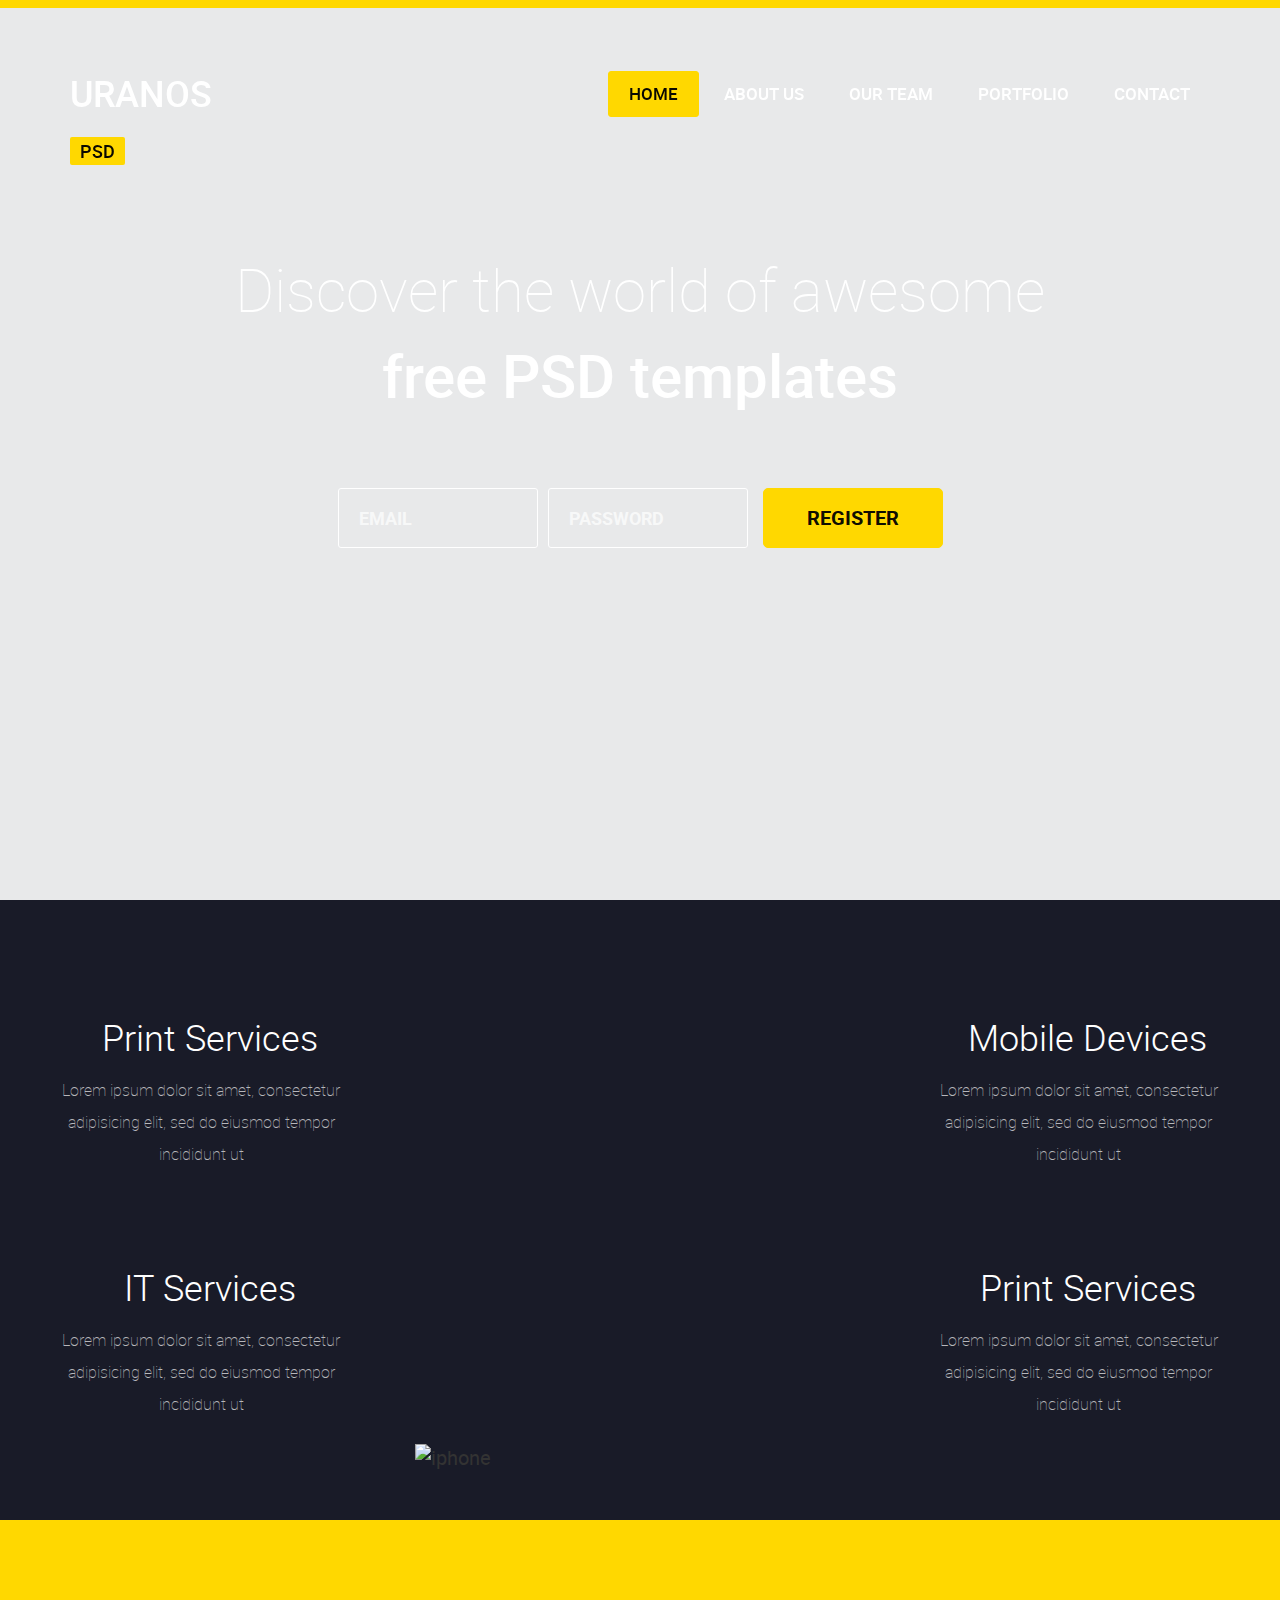
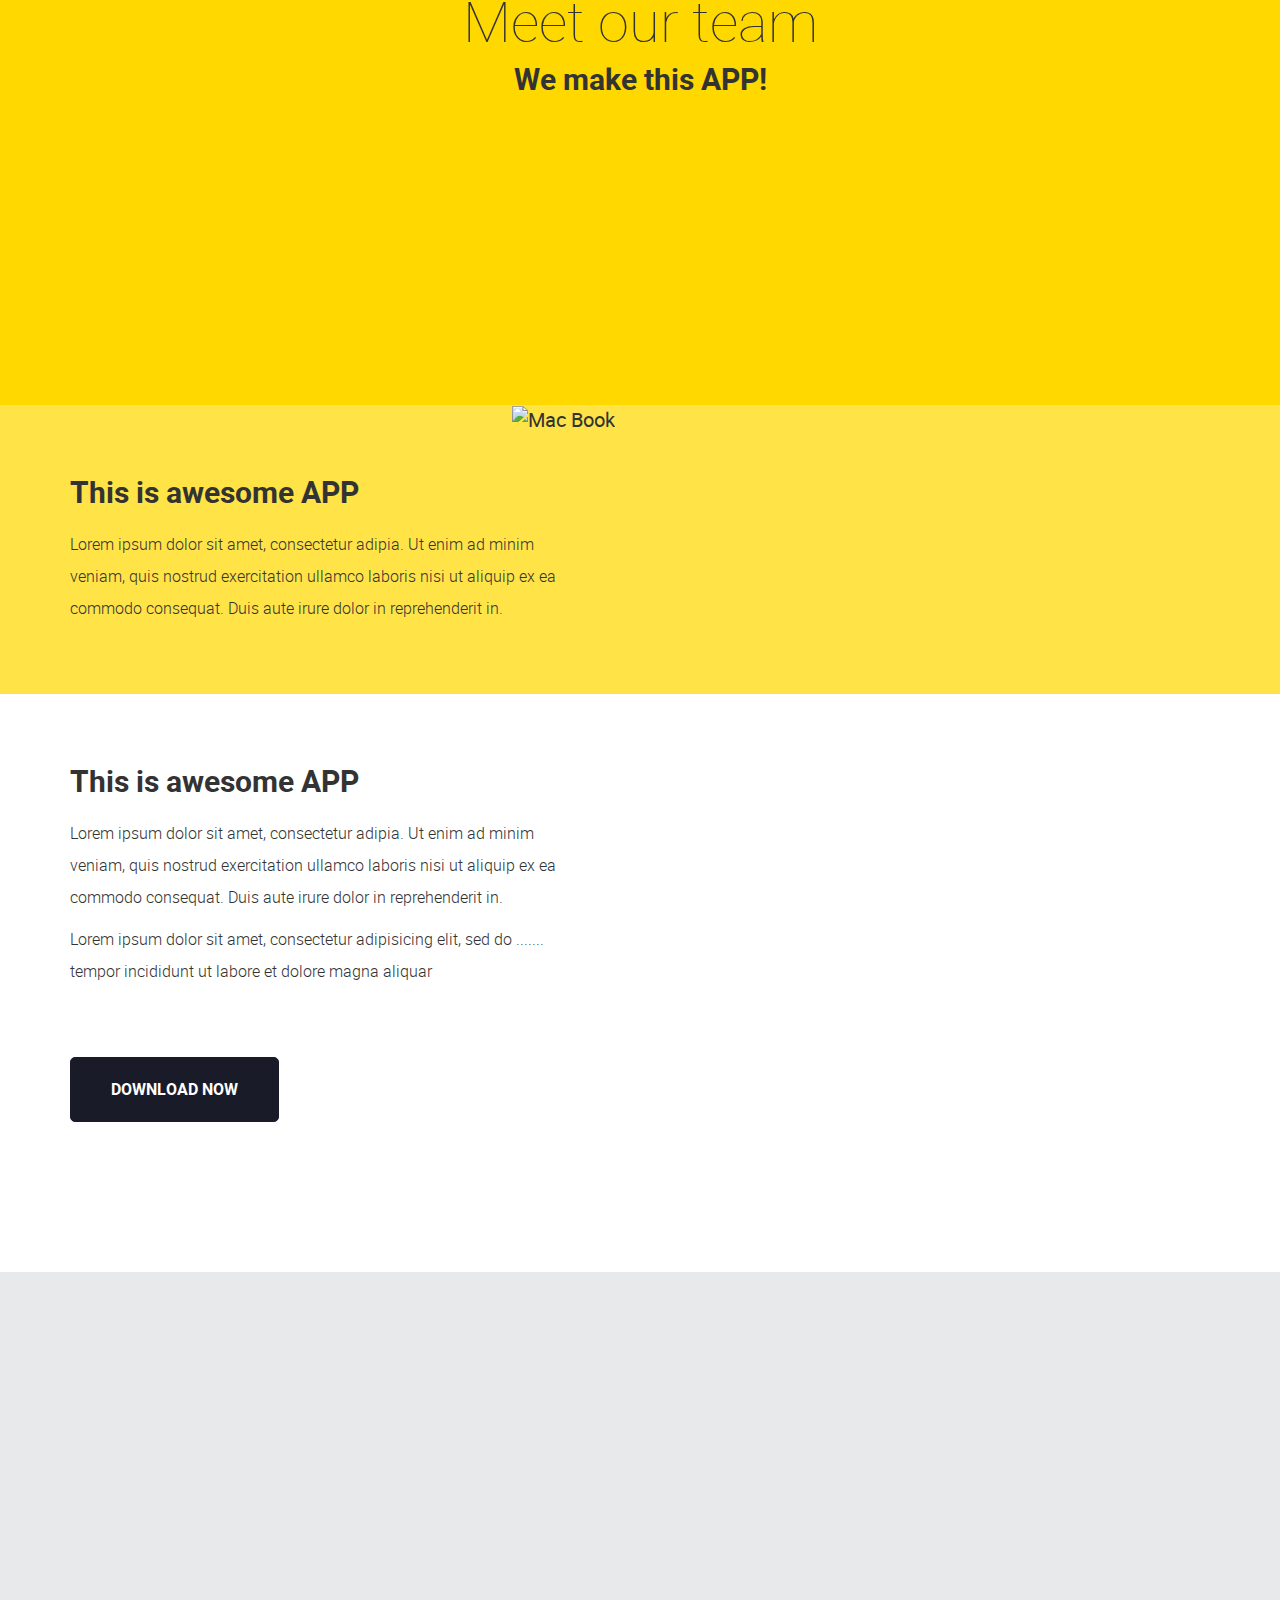
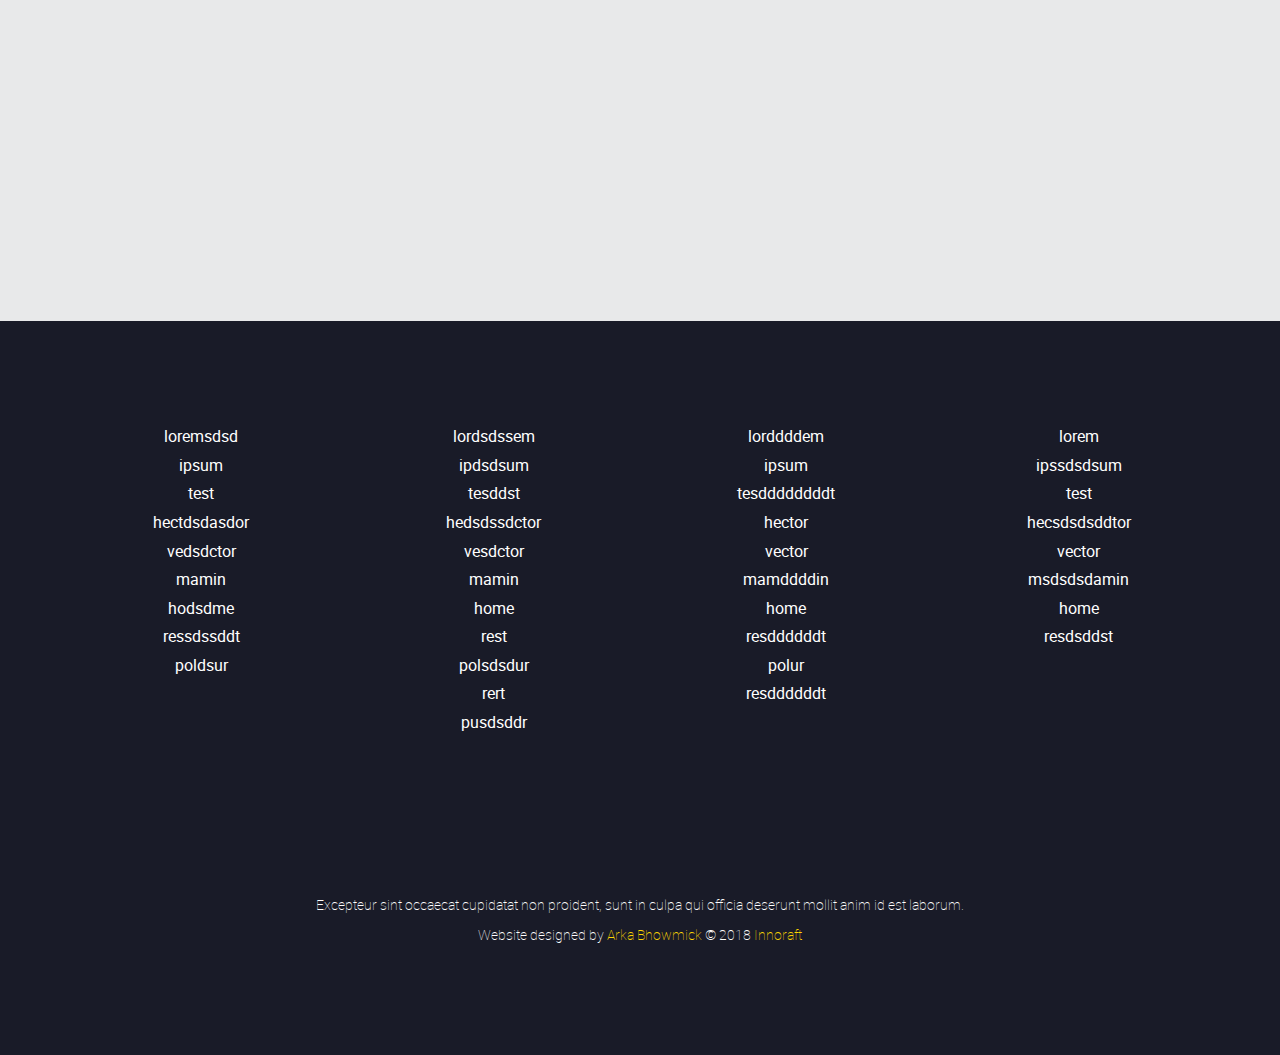
==== commit 4a04a926: "services section done with bootstrap" ====
--- a/index.html
+++ b/index.html
@@ -69,32 +69,45 @@
 
         <section id="services">
           <div class="container">
-            <div class="service-desc" id="printer-services">
-              <img src="img/printer.png" alt="printer">
-              <h2>Print Services</h2>
-              <p>Lorem ipsum dolor sit amet, consectetur adipisicing elit, sed do eiusmod tempor incididunt ut </p>
-            </div>
-            <div class="service-desc" id="mobile-services">
-              <img src="img/mobile.png" alt="mobile">
-              <h2>Mobile Devices</h2>
-              <p>Lorem ipsum dolor sit amet, consectetur adipisicing elit, sed do eiusmod tempor incididunt ut </p>
-            </div>
-
-            <div id="i-phone">
-                <img src="img/iphone.png" alt="iphone">
-            </div>
-
-            <div class="service-desc" id="it-services">
-              <img src="img/pc.png" alt="pc">
-              <h2>IT Services</h2>
-              <p>Lorem ipsum dolor sit amet, consectetur adipisicing elit, sed do eiusmod tempor incididunt ut </p>
-            </div>
-            <div class="service-desc" id="printer1-services">
-              <img src="img/printer1.png" alt="printer1">
-              <h2>Print Services</h2>
-              <p>Lorem ipsum dolor sit amet, consectetur adipisicing elit, sed do eiusmod tempor incididunt ut </p>
-            </div>
-
+              <div class="row">
+                  <div class="col-sm-3 col-xs-6 full-width">
+                      <div class="row">
+                          <div class="service-desc" id="printer-services">
+                            <img src="img/printer.png" alt="printer">
+                            <h2>Print Services</h2>
+                            <p>Lorem ipsum dolor sit amet, consectetur adipisicing elit, sed do eiusmod tempor incididunt ut </p>
+                          </div>
+                      </div>
+                      <div class="row">
+                          <div class="service-desc" id="it-services">
+                            <img src="img/pc.png"  alt="pc">
+                            <h2>IT Services</h2>
+                            <p>Lorem ipsum dolor sit amet, consectetur adipisicing elit, sed do eiusmod tempor incididunt ut </p>
+                          </div>
+                      </div>
+                  </div>
+                  <div class="col-sm-6 hidden-xs">
+
+                          <img src="img/iphone.png" id="i-phone" class="center-block" alt="iphone">
+
+                  </div>
+                  <div class="col-sm-3 col-xs-6 full-width">
+                      <div class="row">
+                          <div class="service-desc" id="mobile-services">
+                            <img src="img/mobile.png" alt="mobile">
+                            <h2>Mobile Devices</h2>
+                            <p>Lorem ipsum dolor sit amet, consectetur adipisicing elit, sed do eiusmod tempor incididunt ut </p>
+                          </div>
+                      </div>
+                      <div class="row">
+                          <div class="service-desc" id="printer1-services">
+                            <img src="img/printer1.png" alt="printer1">
+                            <h2>Print Services</h2>
+                            <p>Lorem ipsum dolor sit amet, consectetur adipisicing elit, sed do eiusmod tempor incididunt ut </p>
+                          </div>
+                      </div>
+                  </div>
+              </div>
           </div>
         </section>
 
--- a/css/style.css
+++ b/css/style.css
@@ -1 +1 @@
-﻿/*! Generated by Font Squirrel (https://www.fontsquirrel.com) on February 13, 2018 */@font-face{font-family:"Roboto";src:url("../../fonts/roboto-thin-webfont.woff2") format("woff2"),url("../../fonts/roboto-thin-webfont.woff") format("woff");font-weight:100;font-style:normal}@font-face{font-family:"Roboto";src:url("../../fonts/roboto-light-webfont.woff2") format("woff2"),url("../../fonts/roboto-light-webfont.woff") format("woff");font-weight:300;font-style:normal}@font-face{font-family:"Roboto";src:url("../../fonts/roboto-regular-webfont.woff2") format("woff2"),url("../../fonts/roboto-regular-webfont.woff") format("woff");font-weight:400;font-style:normal}@font-face{font-family:"Roboto";src:url("../../fonts/roboto-medium-webfont.woff2") format("woff2"),url("../../fonts/roboto-medium-webfont.woff") format("woff");font-weight:500;font-style:normal}@font-face{font-family:"Roboto";src:url("../../fonts/roboto-bold-webfont.woff2") format("woff2"),url("../../fonts/roboto-bold-webfont.woff") format("woff");font-weight:700;font-style:normal}.sk-circle{margin:100px auto;width:100px;height:100px;position:relative}.sk-circle .sk-child{width:100px;height:100px;position:absolute;left:0;top:0}.sk-circle .sk-child:before{content:'';display:block;margin:0 auto;width:15%;height:15%;background-color:#ffd800;border-radius:100%;-webkit-animation:sk-circleBounceDelay 1.2s infinite ease-in-out both;animation:sk-circleBounceDelay 1.2s infinite ease-in-out both}.sk-circle .sk-circle2{-webkit-transform:rotate(30deg);-ms-transform:rotate(30deg);transform:rotate(30deg)}.sk-circle .sk-circle3{-webkit-transform:rotate(60deg);-ms-transform:rotate(60deg);transform:rotate(60deg)}.sk-circle .sk-circle4{-webkit-transform:rotate(90deg);-ms-transform:rotate(90deg);transform:rotate(90deg)}.sk-circle .sk-circle5{-webkit-transform:rotate(120deg);-ms-transform:rotate(120deg);transform:rotate(120deg)}.sk-circle .sk-circle6{-webkit-transform:rotate(150deg);-ms-transform:rotate(150deg);transform:rotate(150deg)}.sk-circle .sk-circle7{-webkit-transform:rotate(180deg);-ms-transform:rotate(180deg);transform:rotate(180deg)}.sk-circle .sk-circle8{-webkit-transform:rotate(210deg);-ms-transform:rotate(210deg);transform:rotate(210deg)}.sk-circle .sk-circle9{-webkit-transform:rotate(240deg);-ms-transform:rotate(240deg);transform:rotate(240deg)}.sk-circle .sk-circle10{-webkit-transform:rotate(270deg);-ms-transform:rotate(270deg);transform:rotate(270deg)}.sk-circle .sk-circle11{-webkit-transform:rotate(300deg);-ms-transform:rotate(300deg);transform:rotate(300deg)}.sk-circle .sk-circle12{-webkit-transform:rotate(330deg);-ms-transform:rotate(330deg);transform:rotate(330deg)}.sk-circle .sk-circle2:before{-webkit-animation-delay:-1.1s;animation-delay:-1.1s}.sk-circle .sk-circle3:before{-webkit-animation-delay:-1s;animation-delay:-1s}.sk-circle .sk-circle4:before{-webkit-animation-delay:-0.9s;animation-delay:-0.9s}.sk-circle .sk-circle5:before{-webkit-animation-delay:-0.8s;animation-delay:-0.8s}.sk-circle .sk-circle6:before{-webkit-animation-delay:-0.7s;animation-delay:-0.7s}.sk-circle .sk-circle7:before{-webkit-animation-delay:-0.6s;animation-delay:-0.6s}.sk-circle .sk-circle8:before{-webkit-animation-delay:-0.5s;animation-delay:-0.5s}.sk-circle .sk-circle9:before{-webkit-animation-delay:-0.4s;animation-delay:-0.4s}.sk-circle .sk-circle10:before{-webkit-animation-delay:-0.3s;animation-delay:-0.3s}.sk-circle .sk-circle11:before{-webkit-animation-delay:-0.2s;animation-delay:-0.2s}.sk-circle .sk-circle12:before{-webkit-animation-delay:-0.1s;animation-delay:-0.1s}@-webkit-keyframes sk-circleBounceDelay{0%, 80%, 100%{-webkit-transform:scale(0);transform:scale(0)}40%{-webkit-transform:scale(1);transform:scale(1)}}@keyframes sk-circleBounceDelay{0%, 80%, 100%{-webkit-transform:scale(0);transform:scale(0)}40%{-webkit-transform:scale(1);transform:scale(1)}}*{margin:0;padding:0;-webkit-box-sizing:border-box;box-sizing:border-box;font-size:20px;font-family:"Roboto";text-rendering:optimizeLegibility}@media only screen and (max-width: 480px){.full-width{width:100%}}body{background-color:#e8e9ea}@media only screen and (max-width: 1900px){body{margin:auto}}.light-font{font-weight:100}.bold-font{font-weight:500}.preload{position:fixed;z-index:100;width:100%;height:100vh;background-color:#191b28}header{width:100%;height:120px;-webkit-transition:.5s linear all;transition:.5s linear all;position:fixed;z-index:10 !important;background-color:transparent;border-top:solid 8px #ffd800;padding-top:50px}@media only screen and (max-width: 767px){header{height:60px !important;background-color:rgba(0,0,0,0.96) !important;padding-top:5px !important}}header #logo{width:200px;float:left;margin-top:10px}@media only screen and (max-width: 767px){header #logo{margin-top:0px}}header #logo a{font-size:180%;font-weight:500;-webkit-transition:font-size .5s;transition:font-size .5s;color:#fff}@media only screen and (max-width: 1200px){header #logo a{font-size:150%}}header #logo a:visited,header #logo a:link,header #logo a:hover{text-decoration:none}header #logo a span{font-size:50%;background-color:#ffd800;border-radius:2px;color:rgba(0,0,0,0.96);padding:2px 10px}header #menu-icon{display:none;position:relative;top:-10px;width:60px;height:60px}header #menu-icon:hover{cursor:pointer}@media only screen and (max-width: 767px){header #menu-icon{display:block}header #menu-icon .ham{width:30px;height:4px;background-color:white;margin:auto;position:absolute;top:27px;left:10px}header #menu-icon .ham::before,header #menu-icon .ham::after{content:'';position:absolute;width:30px;height:4px;background-color:white}header #menu-icon .ham::before{bottom:10px}header #menu-icon .ham::after{top:10px}header #menu-icon .cross{background-color:transparent}header #menu-icon .cross::before{-webkit-animation-name:before;animation-name:before;-webkit-animation-duration:1s;animation-duration:1s;-webkit-transform:translate(0px, 10px) rotate(45deg);transform:translate(0px, 10px) rotate(45deg)}header #menu-icon .cross::after{-webkit-animation-name:after;animation-name:after;-webkit-animation-duration:1s;animation-duration:1s;-webkit-transform:translate(0px, -10px) rotate(-45deg);transform:translate(0px, -10px) rotate(-45deg)}@-webkit-keyframes before{0%{-webkit-transform:translate(0px, 0px);transform:translate(0px, 0px)}25%{-webkit-transform:translate(0px, 10px) rotate(0deg);transform:translate(0px, 10px) rotate(0deg)}100%{-webkit-transform:translate(0px, 10px) rotate(45deg);transform:translate(0px, 10px) rotate(45deg)}}@keyframes before{0%{-webkit-transform:translate(0px, 0px);transform:translate(0px, 0px)}25%{-webkit-transform:translate(0px, 10px) rotate(0deg);transform:translate(0px, 10px) rotate(0deg)}100%{-webkit-transform:translate(0px, 10px) rotate(45deg);transform:translate(0px, 10px) rotate(45deg)}}@-webkit-keyframes after{0%{-webkit-transform:translate(0px, 0px);transform:translate(0px, 0px)}25%{-webkit-transform:translate(0px, -10px) rotate(0deg);transform:translate(0px, -10px) rotate(0deg)}100%{-webkit-transform:translate(0px, -10px) rotate(-45deg);transform:translate(0px, -10px) rotate(-45deg)}}@keyframes after{0%{-webkit-transform:translate(0px, 0px);transform:translate(0px, 0px)}25%{-webkit-transform:translate(0px, -10px) rotate(0deg);transform:translate(0px, -10px) rotate(0deg)}100%{-webkit-transform:translate(0px, -10px) rotate(-45deg);transform:translate(0px, -10px) rotate(-45deg)}}}header nav{float:right;padding-top:11px}@media only screen and (max-width: 1200px){header nav{padding-top:13px}}@media only screen and (max-width: 767px){header nav{padding-top:0px}}header nav ul{list-style:none;margin-top:2px}@media only screen and (max-width: 767px){header nav ul{margin-top:0px;width:0%;height:100vh;-webkit-transition:.5s linear all;transition:.5s linear all;background-color:rgba(0,0,0,0.96);position:absolute;z-index:-1;top:52px;right:0px}}header nav ul a{text-transform:uppercase;text-decoration:none;color:#fff;text-align:center}header nav ul a:link,header nav ul a:visited{color:#fff;text-decoration:none}header nav ul a:hover{color:#ffd800;text-decoration:none}header nav ul a li{display:inline-block;font-size:85%;font-weight:500;padding:10px 20px;-webkit-transition:background-color .5s;transition:background-color .5s}@media only screen and (max-width: 1200px){header nav ul a li{padding:10px 10px;font-size:70%}}@media only screen and (max-width: 767px){header nav ul a li{display:block;padding:20px 20px}}header nav ul a .active{background-color:#ffd800;color:rgba(0,0,0,0.96);border-radius:3px;border:1px solid #ffd800}@media only screen and (max-width: 767px){header nav ul a .active{border-radius:0px}}header nav .expand{width:100%;height:100vh;background-color:rgba(0,0,0,0.96)}#main{background:url("img/main.png");background-position:center;background-attachment:fixed;min-height:900px}@media only screen and (max-width: 1200px){#main{min-height:700px}}#main .container div{padding-top:236px;min-width:300px;max-width:900px;text-align:center;margin:auto}@media only screen and (max-width: 767px){#main .container div{padding-top:150px}}#main .container div h1{color:#fff;font-size:300%}@media only screen and (max-width: 767px){#main .container div h1{font-size:200%}}#main .container form{max-width:900px;text-align:center;margin:auto;margin-top:80px;margin-bottom:80px}#main .container form input{width:200px;height:60px;padding:20px;margin-right:5px;background-color:transparent;border:1px solid #fff;color:#fff;border-radius:3px;font-weight:700;font-size:90%}#main .container form input::-webkit-input-placeholder{color:rgba(255,255,255,0.7) !important}#main .container form input:-moz-placeholder{color:rgba(255,255,255,0.7) !important}#main .container form input::-moz-placeholder{color:rgba(255,255,255,0.7) !important}#main .container form input:-ms-input-placeholder{color:rgba(255,255,255,0.7) !important}#main .container form input:focus{outline:1px solid #ffd800;border:0px}@media only screen and (max-width: 767px){#main .container form input{width:49%;margin-right:0px;margin-bottom:5px}}@media only screen and (max-width: 480px){#main .container form input{width:100%;margin-right:0px;margin-bottom:5px}}#main .container form button{text-decoration:none;color:rgba(0,0,0,0.96);background-color:#ffd800;border:1px solid #ffd800;font-weight:700;border-radius:5px;-webkit-transition:background-color .5s;transition:background-color .5s;width:180px;height:60px;margin-left:5px}#main .container form button:hover{background-color:transparent;color:#ffd800;cursor:pointer}@media only screen and (max-width: 767px){#main .container form button{width:50%;margin-left:0px;margin-top:20px}}@media only screen and (max-width: 480px){#main .container form button{width:100%;margin-left:0px;margin-top:0px}}#services{background-color:#191b28;padding:60px 10px}#services .container{display:grid;grid-template-columns:repeat(3, 1fr);grid-template-rows:repeat(2, minmax(0, 250px));grid-gap:20px;-webkit-box-align:center;-ms-flex-align:center;align-items:center;justify-items:center}@media only screen and (max-width: 767px){#services .container{grid-template-rows:repeat(2, minmax(0, 300px));grid-template-columns:1fr 1fr}}@media only screen and (max-width: 480px){#services .container{display:block}}#services .container .service-desc{text-align:center}#services .container .service-desc h2{color:#fff;font-weight:300;font-size:180%;line-height:1.5}@media only screen and (max-width: 1200px){#services .container .service-desc h2{font-size:150%}}@media only screen and (max-width: 1200px){#services .container .service-desc h2:before{display:none}}#services .container .service-desc p{color:rgba(255,255,255,0.7);font-weight:100;font-size:80%;line-height:2}#services .container .service-desc img{display:none}@media only screen and (max-width: 1200px){#services .container .service-desc img{display:block;margin:auto}}#services .container #i-phone{grid-column:2/3;grid-row:2/3;-ms-flex-item-align:end;align-self:flex-end;-webkit-transition:.5s linear all;transition:.5s linear all}@media only screen and (max-width: 1200px){#services .container #i-phone img{max-width:100%}}@media only screen and (max-width: 767px){#services .container #i-phone{display:none}}#services .container #printer-services{grid-column:1/2;grid-row:1/2}#services .container #printer-services h2:before{position:relative;top:15px;content:url("img/printer.png") "  "}#services .container #mobile-services{grid-column:3/4;grid-row:1/2}#services .container #mobile-services h2:before{position:relative;top:15px;content:url("img/mobile.png") "  "}@media only screen and (max-width: 767px){#services .container #mobile-services{grid-column:2/3}}#services .container #it-services{grid-column:1/2;grid-row:2/3}#services .container #it-services h2:before{position:relative;top:15px;content:url("img/pc.png") "  "}#services .container #printer1-services{grid-column:3/4;grid-row:2/3}#services .container #printer1-services h2:before{position:relative;top:15px;content:url("img/printer1.png") "  "}@media only screen and (max-width: 767px){#services .container #printer1-services{grid-column:2/3}}#team{background-color:#ffd800}#team #team-heading{text-align:center;padding-top:50px;padding-bottom:50px}#team #team-heading h1{font-size:280%;-webkit-transition:font-size .5s;transition:font-size .5s}@media only screen and (max-width: 480px){#team #team-heading h1{font-size:240%}}#team #team-heading h3{margin-top:10px;font-size:150%;font-weight:bolder}#team .team-members{padding-bottom:50px;height:auto}#team .team-desc{text-align:center;padding:15px 5px 5px 5px;margin-bottom:50px}#team .team-desc img{width:150px;height:150px;position:relative;opacity:0;filter:alpha(opacity=0);right:500px;-webkit-transform:rotate(180deg);transform:rotate(180deg);-webkit-transition:right ease-in .7s,opacity ease-in .7s,border ease-in .2s,-webkit-transform ease-in .7s;transition:right ease-in .7s,opacity ease-in .7s,border ease-in .2s,-webkit-transform ease-in .7s;transition:transform ease-in .7s,right ease-in .7s,opacity ease-in .7s,border ease-in .2s;transition:transform ease-in .7s,right ease-in .7s,opacity ease-in .7s,border ease-in .2s,-webkit-transform ease-in .7s}#team .team-desc img:hover{border:3px solid rgba(255,255,255,0.7);border-radius:50%;-webkit-box-shadow:1px 10px 20px 0px rgba(0,0,0,0.96);box-shadow:1px 10px 20px 0px rgba(0,0,0,0.96)}@media only screen and (max-width: 767px){#team .team-desc{width:60%;margin:auto}}#team .team-desc .text{opacity:0;filter:alpha(opacity=0);-webkit-transition:all ease-in .9s;transition:all ease-in .9s}#team .team-desc h2{font-weight:bolder;color:rgba(0,0,0,0.96);-webkit-transition:font-size .5s;transition:font-size .5s}@media only screen and (max-width: 1200px){#team .team-desc h2{font-size:120%}}#team .team-desc p{font-weight:300;font-size:90%}#download{display:grid;grid-template-rows:1fr 2fr}#download .text-box{width:50%;margin:0;padding:50px 80px 60px 0px;-webkit-transition:width .5s;transition:width .5s}@media only screen and (max-width: 1200px){#download .text-box{padding:20px}}@media only screen and (max-width: 767px){#download .text-box{text-align:center}}#download .text-box h1{font-size:150%;font-weight:bolder;margin-bottom:20px}#download .text-box p{font-size:80%;font-weight:300;line-height:2}#download .text-box button{text-decoration:none;color:#fff;background-color:#191b28;border:1px solid #191b28;font-weight:700;border-radius:5px;-webkit-transition:background-color .5s;transition:background-color .5s;padding:20px 40px;font-size:80%}#download .text-box button:hover{background-color:transparent;color:#191b28;cursor:pointer}#download .text-box #last-p{margin-bottom:70px}#download .small-section{background-color:#ffe347;position:relative}#download .small-section .container{max-width:1200px}#download .small-section .macbook{width:60%;max-width:1120px;position:absolute;right:0px;overflow:hidden}@media only screen and (max-width: 767px){#download .small-section .macbook{display:none}}#download .small-section .text-box{-webkit-transition:width .5s;transition:width .5s}@media only screen and (max-width: 767px){#download .small-section .text-box{width:100%}}#download .big-section{background-color:#fff}#download .big-section .container{max-width:1200px}#download .big-section .text-box{-webkit-transition:width .5s;transition:width .5s}@media only screen and (max-width: 767px){#download .big-section .text-box{width:100%}}#work{background:-webkit-gradient(linear, left top, left bottom, from(rgba(0,0,0,0.3)), to(rgba(0,0,0,0.3))),url("img/main.png");background:linear-gradient(to bottom, rgba(0,0,0,0.3), rgba(0,0,0,0.3)),url("img/main.png");background-attachment:fixed;background-size:200%;-webkit-transition:background-size .5s;transition:background-size .5s;background-repeat:no-repeat;background-position:top;color:#fff}@media only screen and (max-width: 1200px){#work{background-size:cover}}#work .container{opacity:0;-webkit-transition:all ease-in .5s;transition:all ease-in .5s;padding-top:80px;padding-bottom:90px}#work .container #work-heading{text-align:center}#work .container #work-heading h1{font-size:280%;-webkit-transition:font-size .5s;transition:font-size .5s}@media only screen and (max-width: 480px){#work .container #work-heading h1{font-size:240%}}#work .container #work-heading h3{margin-top:10px;font-size:150%;font-weight:bolder}#work .container .work-desc{text-align:center;padding:15px 5px 5px 5px;margin:30px 0px}#work .container .work-desc img{width:110px;height:100px}@media only screen and (max-width: 767px){#work .container .work-desc{width:60%;margin:auto}}#work .container .work-desc h2{font-weight:bolder;color:#fff;-webkit-transition:font-size .5s;transition:font-size .5s}@media only screen and (max-width: 1200px){#work .container .work-desc h2{font-size:120%}}#work .container .work-desc p{font-weight:100;font-size:90%}#work .container .button{width:200px;margin:auto;margin-top:20px}#work .container .button button{text-decoration:none;color:rgba(0,0,0,0.96);background-color:#ffd800;border:1px solid #ffd800;font-weight:700;border-radius:5px;-webkit-transition:background-color .5s;transition:background-color .5s;padding:20px 40px;width:100%;font-size:80%;text-align:center}#work .container .button button:hover{background-color:transparent;color:#ffd800;cursor:pointer}@media only screen and (max-width: 767px){#work .container .button button{margin:30px auto}}footer{background-color:#191b28;color:#fff}footer .links{padding-top:100px}@media only screen and (max-width: 1200px){footer .links{padding-top:50px}}footer .links ul{list-style:none}footer .links ul li{text-align:center}@media only screen and (max-width: 1200px){footer .links ul li{line-height:1}}footer .links ul li a{color:#fff;text-decoration:none;font-size:80%}footer .links ul li a:hover{color:#ffd800}footer .credits{text-align:center;padding:150px 20px 100px 20px}@media only screen and (max-width: 1200px){footer .credits{padding-top:75px;padding-bottom:50px}}@media only screen and (max-width: 480px){footer .credits{padding-bottom:50px}}footer .credits p{font-size:70%;font-weight:100}footer .credits p a{text-decoration:none;color:#ffd800;font-size:100%}
+﻿/*! Generated by Font Squirrel (https://www.fontsquirrel.com) on February 13, 2018 */@font-face{font-family:"Roboto";src:url("../fonts/roboto-thin-webfont.woff2") format("woff2"),url("../fonts/roboto-thin-webfont.woff") format("woff");font-weight:100;font-style:normal}@font-face{font-family:"Roboto";src:url("../fonts/roboto-light-webfont.woff2") format("woff2"),url("../fonts/roboto-light-webfont.woff") format("woff");font-weight:300;font-style:normal}@font-face{font-family:"Roboto";src:url("../fonts/roboto-regular-webfont.woff2") format("woff2"),url("../fonts/roboto-regular-webfont.woff") format("woff");font-weight:400;font-style:normal}@font-face{font-family:"Roboto";src:url("../fonts/roboto-medium-webfont.woff2") format("woff2"),url("../fonts/roboto-medium-webfont.woff") format("woff");font-weight:500;font-style:normal}@font-face{font-family:"Roboto";src:url("../fonts/roboto-bold-webfont.woff2") format("woff2"),url("../fonts/roboto-bold-webfont.woff") format("woff");font-weight:700;font-style:normal}.sk-circle{margin:100px auto;width:100px;height:100px;position:relative}.sk-circle .sk-child{width:100px;height:100px;position:absolute;left:0;top:0}.sk-circle .sk-child:before{content:'';display:block;margin:0 auto;width:15%;height:15%;background-color:#ffd800;border-radius:100%;-webkit-animation:sk-circleBounceDelay 1.2s infinite ease-in-out both;animation:sk-circleBounceDelay 1.2s infinite ease-in-out both}.sk-circle .sk-circle2{-webkit-transform:rotate(30deg);-ms-transform:rotate(30deg);transform:rotate(30deg)}.sk-circle .sk-circle3{-webkit-transform:rotate(60deg);-ms-transform:rotate(60deg);transform:rotate(60deg)}.sk-circle .sk-circle4{-webkit-transform:rotate(90deg);-ms-transform:rotate(90deg);transform:rotate(90deg)}.sk-circle .sk-circle5{-webkit-transform:rotate(120deg);-ms-transform:rotate(120deg);transform:rotate(120deg)}.sk-circle .sk-circle6{-webkit-transform:rotate(150deg);-ms-transform:rotate(150deg);transform:rotate(150deg)}.sk-circle .sk-circle7{-webkit-transform:rotate(180deg);-ms-transform:rotate(180deg);transform:rotate(180deg)}.sk-circle .sk-circle8{-webkit-transform:rotate(210deg);-ms-transform:rotate(210deg);transform:rotate(210deg)}.sk-circle .sk-circle9{-webkit-transform:rotate(240deg);-ms-transform:rotate(240deg);transform:rotate(240deg)}.sk-circle .sk-circle10{-webkit-transform:rotate(270deg);-ms-transform:rotate(270deg);transform:rotate(270deg)}.sk-circle .sk-circle11{-webkit-transform:rotate(300deg);-ms-transform:rotate(300deg);transform:rotate(300deg)}.sk-circle .sk-circle12{-webkit-transform:rotate(330deg);-ms-transform:rotate(330deg);transform:rotate(330deg)}.sk-circle .sk-circle2:before{-webkit-animation-delay:-1.1s;animation-delay:-1.1s}.sk-circle .sk-circle3:before{-webkit-animation-delay:-1s;animation-delay:-1s}.sk-circle .sk-circle4:before{-webkit-animation-delay:-0.9s;animation-delay:-0.9s}.sk-circle .sk-circle5:before{-webkit-animation-delay:-0.8s;animation-delay:-0.8s}.sk-circle .sk-circle6:before{-webkit-animation-delay:-0.7s;animation-delay:-0.7s}.sk-circle .sk-circle7:before{-webkit-animation-delay:-0.6s;animation-delay:-0.6s}.sk-circle .sk-circle8:before{-webkit-animation-delay:-0.5s;animation-delay:-0.5s}.sk-circle .sk-circle9:before{-webkit-animation-delay:-0.4s;animation-delay:-0.4s}.sk-circle .sk-circle10:before{-webkit-animation-delay:-0.3s;animation-delay:-0.3s}.sk-circle .sk-circle11:before{-webkit-animation-delay:-0.2s;animation-delay:-0.2s}.sk-circle .sk-circle12:before{-webkit-animation-delay:-0.1s;animation-delay:-0.1s}@-webkit-keyframes sk-circleBounceDelay{0%, 80%, 100%{-webkit-transform:scale(0);transform:scale(0)}40%{-webkit-transform:scale(1);transform:scale(1)}}@keyframes sk-circleBounceDelay{0%, 80%, 100%{-webkit-transform:scale(0);transform:scale(0)}40%{-webkit-transform:scale(1);transform:scale(1)}}*{margin:0;padding:0;-webkit-box-sizing:border-box;box-sizing:border-box;font-size:20px;font-family:"Roboto";text-rendering:optimizeLegibility}@media only screen and (max-width: 480px){.full-width{width:100%}}body{background-color:#e8e9ea}@media only screen and (max-width: 1900px){body{margin:auto}}.light-font{font-weight:100}.bold-font{font-weight:500}.preload{position:fixed;z-index:100;width:100%;height:100vh;background-color:#191b28}header{width:100%;height:120px;-webkit-transition:.5s linear all;transition:.5s linear all;position:fixed;z-index:10 !important;background-color:transparent;border-top:solid 8px #ffd800;padding-top:50px}@media only screen and (max-width: 767px){header{height:60px !important;background-color:rgba(0,0,0,0.96) !important;padding-top:5px !important}}header #logo{width:200px;float:left;margin-top:10px}@media only screen and (max-width: 767px){header #logo{margin-top:0px}}header #logo a{font-size:180%;font-weight:500;-webkit-transition:font-size .5s;transition:font-size .5s;color:#fff}@media only screen and (max-width: 1200px){header #logo a{font-size:150%}}header #logo a:visited,header #logo a:link,header #logo a:hover{text-decoration:none}header #logo a span{font-size:50%;background-color:#ffd800;border-radius:2px;color:rgba(0,0,0,0.96);padding:2px 10px}header #menu-icon{display:none;position:relative;top:-10px;width:60px;height:60px}header #menu-icon:hover{cursor:pointer}@media only screen and (max-width: 767px){header #menu-icon{display:block}header #menu-icon .ham{width:30px;height:4px;background-color:white;margin:auto;position:absolute;top:27px;left:10px}header #menu-icon .ham::before,header #menu-icon .ham::after{content:'';position:absolute;width:30px;height:4px;background-color:white}header #menu-icon .ham::before{bottom:10px}header #menu-icon .ham::after{top:10px}header #menu-icon .cross{background-color:transparent}header #menu-icon .cross::before{-webkit-animation-name:before;animation-name:before;-webkit-animation-duration:1s;animation-duration:1s;-webkit-transform:translate(0px, 10px) rotate(45deg);transform:translate(0px, 10px) rotate(45deg)}header #menu-icon .cross::after{-webkit-animation-name:after;animation-name:after;-webkit-animation-duration:1s;animation-duration:1s;-webkit-transform:translate(0px, -10px) rotate(-45deg);transform:translate(0px, -10px) rotate(-45deg)}@-webkit-keyframes before{0%{-webkit-transform:translate(0px, 0px);transform:translate(0px, 0px)}25%{-webkit-transform:translate(0px, 10px) rotate(0deg);transform:translate(0px, 10px) rotate(0deg)}100%{-webkit-transform:translate(0px, 10px) rotate(45deg);transform:translate(0px, 10px) rotate(45deg)}}@keyframes before{0%{-webkit-transform:translate(0px, 0px);transform:translate(0px, 0px)}25%{-webkit-transform:translate(0px, 10px) rotate(0deg);transform:translate(0px, 10px) rotate(0deg)}100%{-webkit-transform:translate(0px, 10px) rotate(45deg);transform:translate(0px, 10px) rotate(45deg)}}@-webkit-keyframes after{0%{-webkit-transform:translate(0px, 0px);transform:translate(0px, 0px)}25%{-webkit-transform:translate(0px, -10px) rotate(0deg);transform:translate(0px, -10px) rotate(0deg)}100%{-webkit-transform:translate(0px, -10px) rotate(-45deg);transform:translate(0px, -10px) rotate(-45deg)}}@keyframes after{0%{-webkit-transform:translate(0px, 0px);transform:translate(0px, 0px)}25%{-webkit-transform:translate(0px, -10px) rotate(0deg);transform:translate(0px, -10px) rotate(0deg)}100%{-webkit-transform:translate(0px, -10px) rotate(-45deg);transform:translate(0px, -10px) rotate(-45deg)}}}header nav{float:right;padding-top:11px}@media only screen and (max-width: 1200px){header nav{padding-top:13px}}@media only screen and (max-width: 767px){header nav{padding-top:0px}}header nav ul{list-style:none;margin-top:2px}@media only screen and (max-width: 767px){header nav ul{margin-top:0px;width:0%;height:100vh;-webkit-transition:.5s linear all;transition:.5s linear all;background-color:rgba(0,0,0,0.96);position:absolute;z-index:-1;top:52px;right:0px}}header nav ul a{text-transform:uppercase;text-decoration:none;color:#fff;text-align:center}header nav ul a:link,header nav ul a:visited{color:#fff;text-decoration:none}header nav ul a:hover{color:#ffd800;text-decoration:none}header nav ul a li{display:inline-block;font-size:85%;font-weight:500;padding:10px 20px;-webkit-transition:background-color .5s;transition:background-color .5s}@media only screen and (max-width: 1200px){header nav ul a li{padding:10px 10px;font-size:70%}}@media only screen and (max-width: 767px){header nav ul a li{display:block;padding:20px 20px}}header nav ul a .active{background-color:#ffd800;color:rgba(0,0,0,0.96);border-radius:3px;border:1px solid #ffd800}@media only screen and (max-width: 767px){header nav ul a .active{border-radius:0px}}header nav .expand{width:100%;height:100vh;background-color:rgba(0,0,0,0.96)}#main{background:url("img/main.png");background-position:center;background-attachment:fixed;min-height:900px}@media only screen and (max-width: 1200px){#main{min-height:700px}}#main .container div{padding-top:236px;max-width:900px;text-align:center;margin:auto}@media only screen and (max-width: 767px){#main .container div{padding-top:150px}}#main .container div h1{color:#fff;font-size:300%}@media only screen and (max-width: 767px){#main .container div h1{font-size:200%}}#main .container form{max-width:900px;text-align:center;margin:auto;margin-top:80px;margin-bottom:80px}#main .container form input{width:200px;height:60px;padding:20px;margin-right:5px;background-color:transparent;border:1px solid #fff;color:#fff;border-radius:3px;font-weight:700;font-size:90%}#main .container form input::-webkit-input-placeholder{color:rgba(255,255,255,0.7) !important}#main .container form input:-moz-placeholder{color:rgba(255,255,255,0.7) !important}#main .container form input::-moz-placeholder{color:rgba(255,255,255,0.7) !important}#main .container form input:-ms-input-placeholder{color:rgba(255,255,255,0.7) !important}#main .container form input:focus{outline:1px solid #ffd800;border:0px}@media only screen and (max-width: 767px){#main .container form input{width:49%;margin-right:0px;margin-bottom:5px}}@media only screen and (max-width: 480px){#main .container form input{width:100%;margin-right:0px;margin-bottom:5px}}#main .container form button{text-decoration:none;color:rgba(0,0,0,0.96);background-color:#ffd800;border:1px solid #ffd800;font-weight:700;border-radius:5px;-webkit-transition:background-color .5s;transition:background-color .5s;width:180px;height:60px;margin-left:5px}#main .container form button:hover{background-color:transparent;color:#ffd800;cursor:pointer}@media only screen and (max-width: 767px){#main .container form button{width:50%;margin-left:0px;margin-top:20px}}@media only screen and (max-width: 480px){#main .container form button{width:100%;margin-left:0px;margin-top:0px}}#services{background-color:#191b28;padding:60px 10px}#services .container .service-desc{text-align:center;padding-top:30px;padding-bottom:30px}#services .container .service-desc h2{color:#fff;font-weight:300;font-size:180%;line-height:1.5}@media only screen and (max-width: 1200px){#services .container .service-desc h2{font-size:150%}}#services .container .service-desc h2:before{position:relative;top:15px}@media only screen and (max-width: 1200px){#services .container .service-desc h2:before{display:none}}#services .container .service-desc p{color:rgba(255,255,255,0.7);font-weight:100;font-size:80%;line-height:2}#services .container .service-desc img{display:none}@media only screen and (max-width: 1200px){#services .container .service-desc img{display:block;margin:auto}}#services .container #i-phone{position:absolute;bottom:-512px;left:0px;right:0px;width:100%;max-width:450px}@media only screen and (max-width: 1200px){#services .container #i-phone{position:relative;bottom:0px}}#services .container #printer-services h2:before{content:url("img/printer.png") "  "}#services .container #mobile-services h2:before{content:url("img/mobile.png") "  "}#services .container #it-services h2:before{content:url("img/pc.png") "  "}#services .container #printer1-services h2:before{content:url("img/printer1.png") "  "}#team{background-color:#ffd800}#team #team-heading{text-align:center;padding-top:50px;padding-bottom:50px}#team #team-heading h1{font-size:280%;-webkit-transition:font-size .5s;transition:font-size .5s}@media only screen and (max-width: 480px){#team #team-heading h1{font-size:240%}}#team #team-heading h3{margin-top:10px;font-size:150%;font-weight:bolder}#team .team-members{padding-bottom:50px;height:auto}#team .team-desc{text-align:center;padding:15px 5px 5px 5px;margin-bottom:50px}#team .team-desc img{width:150px;height:150px;position:relative;opacity:0;filter:alpha(opacity=0);right:500px;-webkit-transform:rotate(180deg);transform:rotate(180deg);-webkit-transition:right ease-in .7s,opacity ease-in .7s,border ease-in .2s,-webkit-transform ease-in .7s;transition:right ease-in .7s,opacity ease-in .7s,border ease-in .2s,-webkit-transform ease-in .7s;transition:transform ease-in .7s,right ease-in .7s,opacity ease-in .7s,border ease-in .2s;transition:transform ease-in .7s,right ease-in .7s,opacity ease-in .7s,border ease-in .2s,-webkit-transform ease-in .7s}#team .team-desc img:hover{border:3px solid rgba(255,255,255,0.7);border-radius:50%;-webkit-box-shadow:1px 10px 20px 0px rgba(0,0,0,0.96);box-shadow:1px 10px 20px 0px rgba(0,0,0,0.96)}@media only screen and (max-width: 767px){#team .team-desc{width:60%;margin:auto}}#team .team-desc .text{opacity:0;filter:alpha(opacity=0);-webkit-transition:all ease-in .9s;transition:all ease-in .9s}#team .team-desc h2{font-weight:bolder;color:rgba(0,0,0,0.96);-webkit-transition:font-size .5s;transition:font-size .5s}@media only screen and (max-width: 1200px){#team .team-desc h2{font-size:120%}}#team .team-desc p{font-weight:300;font-size:90%}#download{display:grid;grid-template-rows:1fr 2fr}#download .text-box{width:50%;margin:0;padding:50px 80px 60px 0px;-webkit-transition:width .5s;transition:width .5s}@media only screen and (max-width: 1200px){#download .text-box{padding:20px}}@media only screen and (max-width: 767px){#download .text-box{text-align:center}}#download .text-box h1{font-size:150%;font-weight:bolder;margin-bottom:20px}#download .text-box p{font-size:80%;font-weight:300;line-height:2}#download .text-box button{text-decoration:none;color:#fff;background-color:#191b28;border:1px solid #191b28;font-weight:700;border-radius:5px;-webkit-transition:background-color .5s;transition:background-color .5s;padding:20px 40px;font-size:80%}#download .text-box button:hover{background-color:transparent;color:#191b28;cursor:pointer}#download .text-box #last-p{margin-bottom:70px}#download .small-section{background-color:#ffe347;position:relative}#download .small-section .container{max-width:1200px}#download .small-section .macbook{width:60%;max-width:1120px;position:absolute;right:0px;overflow:hidden}@media only screen and (max-width: 767px){#download .small-section .macbook{display:none}}#download .small-section .text-box{-webkit-transition:width .5s;transition:width .5s}@media only screen and (max-width: 767px){#download .small-section .text-box{width:100%}}#download .big-section{background-color:#fff}#download .big-section .container{max-width:1200px}#download .big-section .text-box{-webkit-transition:width .5s;transition:width .5s}@media only screen and (max-width: 767px){#download .big-section .text-box{width:100%}}#work{background:-webkit-gradient(linear, left top, left bottom, from(rgba(0,0,0,0.3)), to(rgba(0,0,0,0.3))),url("img/main.png");background:linear-gradient(to bottom, rgba(0,0,0,0.3), rgba(0,0,0,0.3)),url("img/main.png");background-attachment:fixed;background-size:200%;-webkit-transition:background-size .5s;transition:background-size .5s;background-repeat:no-repeat;background-position:top;color:#fff}@media only screen and (max-width: 1200px){#work{background-size:cover}}#work .container{opacity:0;-webkit-transition:all ease-in .5s;transition:all ease-in .5s;padding-top:80px;padding-bottom:90px}#work .container #work-heading{text-align:center}#work .container #work-heading h1{font-size:280%;-webkit-transition:font-size .5s;transition:font-size .5s}@media only screen and (max-width: 480px){#work .container #work-heading h1{font-size:240%}}#work .container #work-heading h3{margin-top:10px;font-size:150%;font-weight:bolder}#work .container .work-desc{text-align:center;padding:15px 5px 5px 5px;margin:30px 0px}#work .container .work-desc img{width:110px;height:100px}@media only screen and (max-width: 767px){#work .container .work-desc{width:60%;margin:auto}}#work .container .work-desc h2{font-weight:bolder;color:#fff;-webkit-transition:font-size .5s;transition:font-size .5s}@media only screen and (max-width: 1200px){#work .container .work-desc h2{font-size:120%}}#work .container .work-desc p{font-weight:100;font-size:90%}#work .container .button{width:200px;margin:auto;margin-top:20px}#work .container .button button{text-decoration:none;color:rgba(0,0,0,0.96);background-color:#ffd800;border:1px solid #ffd800;font-weight:700;border-radius:5px;-webkit-transition:background-color .5s;transition:background-color .5s;padding:20px 40px;width:100%;font-size:80%;text-align:center}#work .container .button button:hover{background-color:transparent;color:#ffd800;cursor:pointer}@media only screen and (max-width: 767px){#work .container .button button{margin:30px auto}}footer{background-color:#191b28;color:#fff}footer .links{padding-top:100px}@media only screen and (max-width: 1200px){footer .links{padding-top:50px}}footer .links ul{list-style:none}footer .links ul li{text-align:center}@media only screen and (max-width: 1200px){footer .links ul li{line-height:1}}footer .links ul li a{color:#fff;text-decoration:none;font-size:80%}footer .links ul li a:hover{color:#ffd800}footer .credits{text-align:center;padding:150px 20px 100px 20px}@media only screen and (max-width: 1200px){footer .credits{padding-top:75px;padding-bottom:50px}}@media only screen and (max-width: 480px){footer .credits{padding-bottom:50px}}footer .credits p{font-size:70%;font-weight:100}footer .credits p a{text-decoration:none;color:#ffd800;font-size:100%}
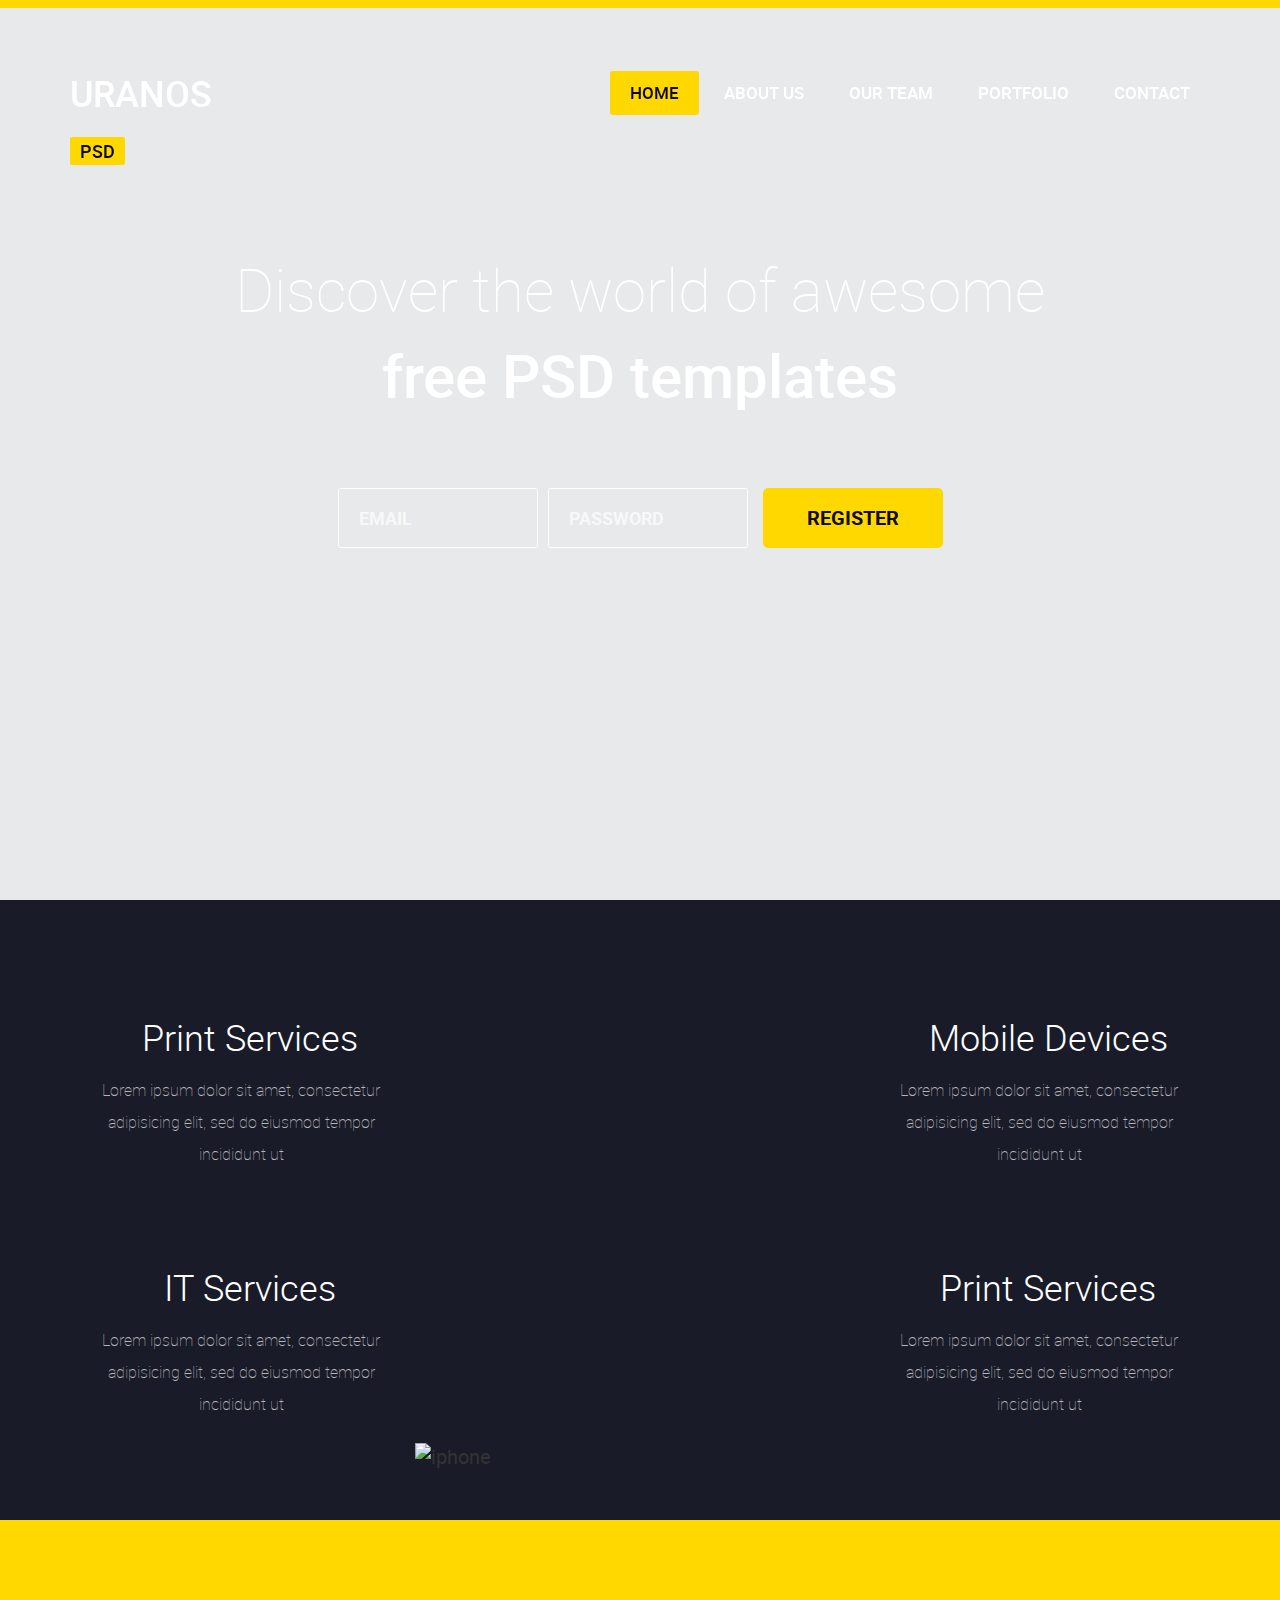
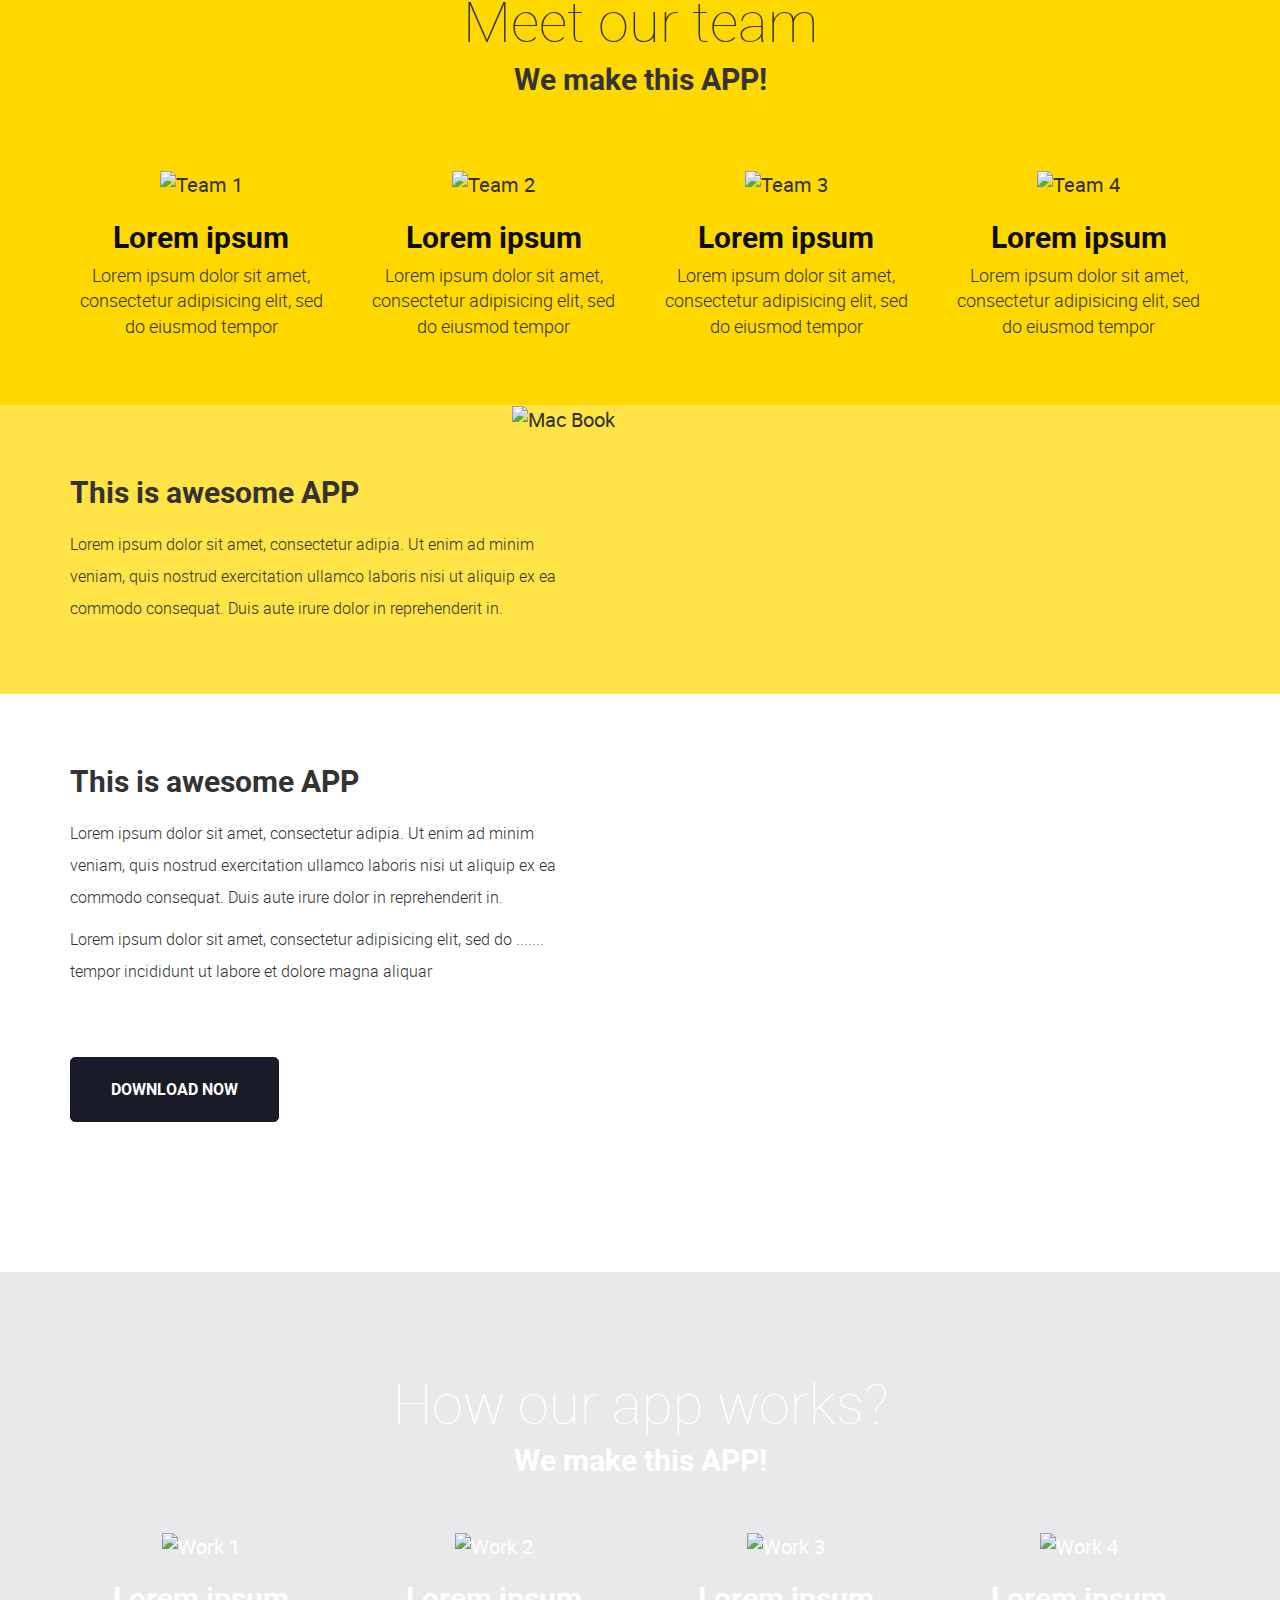
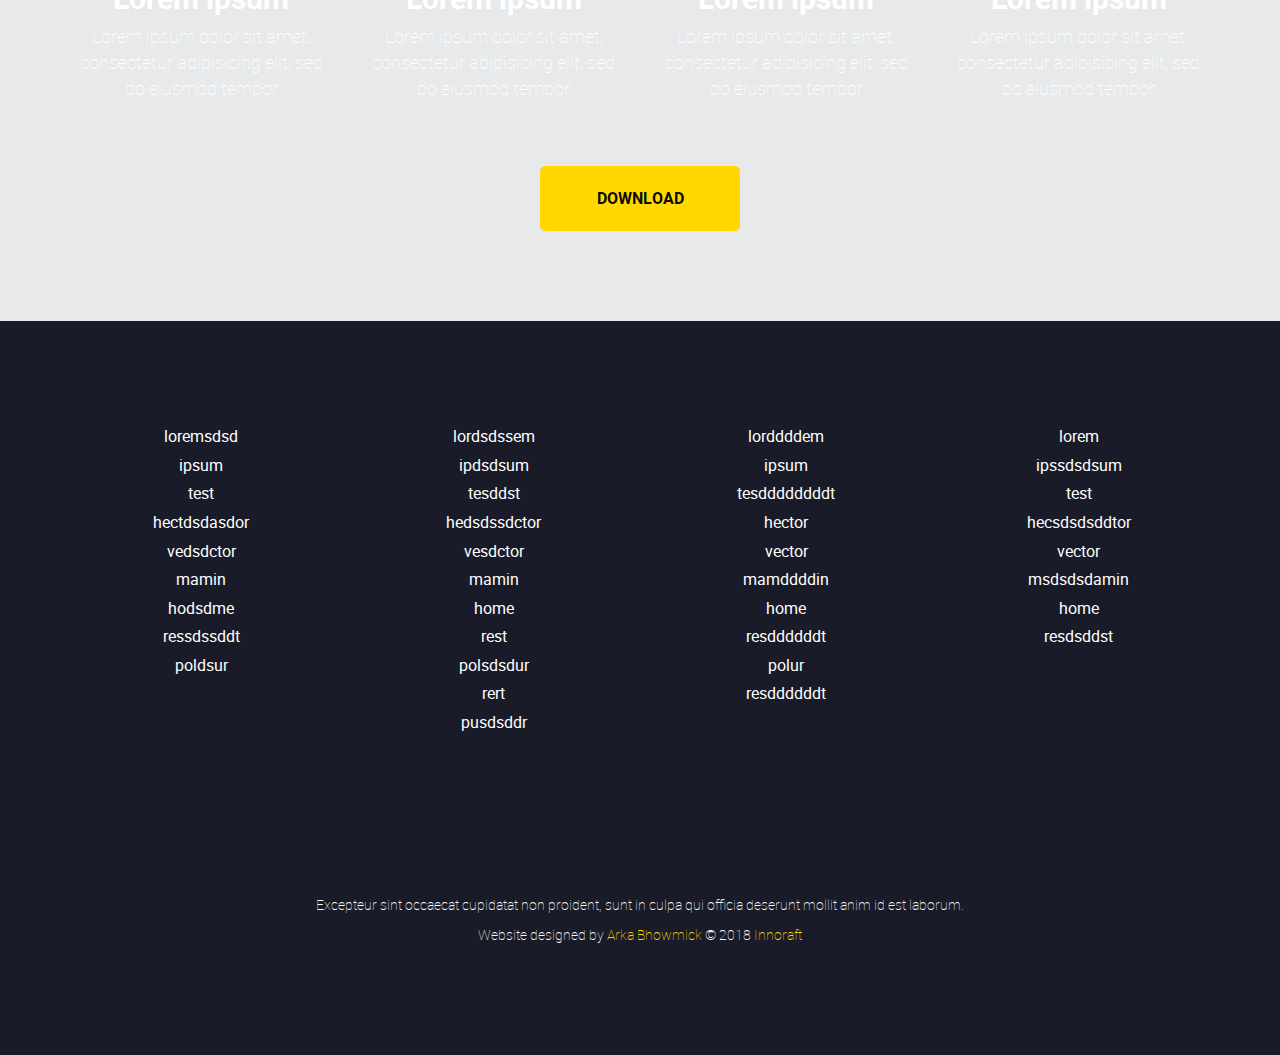
==== commit c935b574: "added parallax again in main section" ====
--- a/index.html
+++ b/index.html
@@ -6,10 +6,11 @@
       <meta name="viewport" content="width=device-width, initial-scale=1.0">
       <script src="https://ajax.googleapis.com/ajax/libs/jquery/3.3.1/jquery.min.js"></script>
       <script src="https://maxcdn.bootstrapcdn.com/bootstrap/3.3.7/js/bootstrap.min.js"></script>
-      <script type="text/javascript" src="js/menu.js"></script>
-      <script type="text/javascript" src="js/scroll.js"></script>
+      <script type="text/javascript" src="js/parallax.min.js"></script>
+      
       <link rel="stylesheet" href="https://maxcdn.bootstrapcdn.com/bootstrap/3.3.7/css/bootstrap.min.css">
       <!--<link href="https://fonts.googleapis.com/css?family=Roboto:100,300,400,500,700" rel="stylesheet">-->
+      <link rel="stylesheet" type="text/css" href="css/animate.css">
       <link rel="stylesheet" type="text/css" href="css/style.css">
       <link rel="icon" href="favicon.png" type="image/png">
       <title>Uranos</title>
@@ -53,68 +54,69 @@
             </div>
         </header>
 
-        <section id="main">
+        <section id="main" class="parallax-window" data-parallax="scroll" data-speed="0.4" data-image-src="img/main.png">
             <div class="container">
                 <div>
-                    <h1 class="light-font">Discover the world of awesome</h1>
-                    <h1 class="bold-font">free PSD templates</h1>
+                    <h1 class="light-font wow zoomIn" data-wow-offset="10" data-wow-duration="0.3s" id="head-1">Discover the world of awesome</h1>
+                    <h1 class="bold-font wow zoomIn" data-wow-offset="10" data-wow-delay="0.2s" id="head-2">free PSD templates</h1>
                 </div>
                 <form>
-                    <input type="email" name="email" value="" placeholder="EMAIL">
-                    <input type="password" name="password" value="" placeholder="PASSWORD">
-                    <button type="submit" name="submit">REGISTER</button>
+                    <input class="wow fadeInLeft" data-wow-offset="10" data-wow-duration="0.3s" data-wow-delay="0.5s" type="email" name="email" value="" placeholder="EMAIL">
+                    <input class="wow fadeInUp" data-wow-offset="10" data-wow-duration="0.3s" data-wow-delay="0.8s" type="password" name="password" value="" placeholder="PASSWORD">
+                    <button class="wow fadeInRight" data-wow-offset="10" data-wow-duration="0.3s" data-wow-delay="1s" type="submit" name="submit">REGISTER</button>
                 </form>
             </div>
         </section>
 
-        <section id="services">
+        <section id="services" >
           <div class="container">
-              <div class="row">
-                  <div class="col-sm-3 col-xs-6 full-width">
+                  <div class="left-services services">
                       <div class="row">
-                          <div class="service-desc" id="printer-services">
+                          <div class="service-desc wow fadeInLeft" data-wow-duration="0.3s" id="printer-services">
                             <img src="img/printer.png" alt="printer">
                             <h2>Print Services</h2>
                             <p>Lorem ipsum dolor sit amet, consectetur adipisicing elit, sed do eiusmod tempor incididunt ut </p>
                           </div>
                       </div>
                       <div class="row">
-                          <div class="service-desc" id="it-services">
+                          <div class="service-desc wow fadeInLeft"  data-wow-duration="0.3s" id="it-services">
                             <img src="img/pc.png"  alt="pc">
                             <h2>IT Services</h2>
                             <p>Lorem ipsum dolor sit amet, consectetur adipisicing elit, sed do eiusmod tempor incididunt ut </p>
                           </div>
                       </div>
                   </div>
-                  <div class="col-sm-6 hidden-xs">
-
-                          <img src="img/iphone.png" id="i-phone" class="center-block" alt="iphone">
-
-                  </div>
-                  <div class="col-sm-3 col-xs-6 full-width">
+
+                  <div class="right-services services">
                       <div class="row">
-                          <div class="service-desc" id="mobile-services">
+                          <div class="service-desc wow fadeInRight" data-wow-duration="0.3s" id="mobile-services">
                             <img src="img/mobile.png" alt="mobile">
                             <h2>Mobile Devices</h2>
                             <p>Lorem ipsum dolor sit amet, consectetur adipisicing elit, sed do eiusmod tempor incididunt ut </p>
                           </div>
                       </div>
                       <div class="row">
-                          <div class="service-desc" id="printer1-services">
+                          <div class="service-desc wow fadeInRight" data-wow-duration="0.3s" id="printer1-services">
                             <img src="img/printer1.png" alt="printer1">
                             <h2>Print Services</h2>
                             <p>Lorem ipsum dolor sit amet, consectetur adipisicing elit, sed do eiusmod tempor incididunt ut </p>
                           </div>
                       </div>
                   </div>
-              </div>
+
+                  <div class="center-services " >
+                          <img  src="img/iphone.png" id="i-phone" class="wow zoomIn center-block" alt="iphone">
+                  </div>
+
+
+
           </div>
         </section>
 
-        <section id="team">
+        <section id="team" class="wow zoomIn">
             <div class="container">
                 <div class="row">
-                  <div id="team-heading" >
+                  <div id="team-heading" class="wow zoomIn" >
                       <h1 class="light-font">Meet our team</h1>
                       <h3 class="bold-font">We make this APP!</h3>
                   </div>
@@ -124,33 +126,33 @@
                       <div class="team-members">
                           <div class="col-md-3 col-sm-6 col-xs-6 full-width">
                             <div class="team-desc"  id="team1">
-                                <img src="img/team1.png" alt="Team 1">
-                                <h2 class="text">Lorem ipsum</h2>
-                                <p class="text">Lorem ipsum dolor sit amet, consectetur adipisicing elit, sed do eiusmod tempor</p>
+                                <img src="img/team1.png" class="wow fadeInLeft" data-wow-duration="0.3s" data-wow-delay="0.8s" alt="Team 1">
+                                <h2 class="text wow fadeIn" data-wow-offset="10" >Lorem ipsum</h2>
+                                <p class="text wow fadeIn" data-wow-offset="10" >Lorem ipsum dolor sit amet, consectetur adipisicing elit, sed do eiusmod tempor</p>
                             </div>
                           </div>
 
                           <div class="col-md-3 col-sm-6 col-xs-6 full-width">
-                            <div class="team-desc " id="team2">
-                                <img src="img/team2.png" alt="Team 2">
-                                <h2 class="text">Lorem ipsum</h2>
-                                <p class="text">Lorem ipsum dolor sit amet, consectetur adipisicing elit, sed do eiusmod tempor</p>
+                            <div class="team-desc" id="team2">
+                                <img src="img/team2.png" class="wow fadeInLeft" data-wow-duration="0.3s" data-wow-delay="0.5s" alt="Team 2">
+                                <h2 class="text wow fadeIn" data-wow-offset="10" >Lorem ipsum</h2>
+                                <p class="text wow fadeIn" data-wow-offset="10" >Lorem ipsum dolor sit amet, consectetur adipisicing elit, sed do eiusmod tempor</p>
                             </div>
                           </div>
 
                           <div class="col-md-3 col-sm-6 col-xs-6 full-width">
-                            <div class="team-desc " id="team3">
-                                <img src="img/team3.png" alt="Team 3">
-                                <h2 class="text">Lorem ipsum</h2>
-                                <p class="text">Lorem ipsum dolor sit amet, consectetur adipisicing elit, sed do eiusmod tempor</p>
+                            <div class="team-desc" id="team3">
+                                <img src="img/team3.png" class="wow fadeInLeft" data-wow-duration="0.3s" data-wow-delay="0.3s" alt="Team 3">
+                                <h2 class="text wow fadeIn" data-wow-offset="10" >Lorem ipsum</h2>
+                                <p class="text wow fadeIn" data-wow-offset="10" >Lorem ipsum dolor sit amet, consectetur adipisicing elit, sed do eiusmod tempor</p>
                             </div>
                           </div>
 
                           <div class="col-md-3 col-sm-6 col-xs-6 full-width">
                             <div class="team-desc" id="team4">
-                                <img src="img/team4.png" alt="Team 4">
-                                <h2 class="text">Lorem ipsum</h2>
-                                <p class="text">Lorem ipsum dolor sit amet, consectetur adipisicing elit, sed do eiusmod tempor</p>
+                                <img src="img/team4.png" class="wow fadeInLeft" data-wow-duration="0.3s"  alt="Team 4">
+                                <h2 class="text wow fadeIn" data-wow-offset="10" >Lorem ipsum</h2>
+                                <p class="text wow fadeIn" data-wow-offset="10" >Lorem ipsum dolor sit amet, consectetur adipisicing elit, sed do eiusmod tempor</p>
                             </div>
                           </div>
                       </div>
@@ -158,13 +160,13 @@
             </div>
         </section>
 
-        <section id="download">
+        <section id="download" >
             <div class="small-section">
                 <div class="container">
                     <div class="macbook">
-                      <img src="img/macbook.png" alt="Mac Book">
-                    </div>
-                    <div class="text-box">
+                      <img class="wow fadeInRight" src="img/macbook.png" alt="Mac Book">
+                    </div>
+                    <div class="text-box wow fadeInLeft">
                       <h1>This is awesome APP</h1>
                       <p>Lorem ipsum dolor sit amet, consectetur adipia. Ut enim ad minim veniam, quis nostrud exercitation ullamco laboris nisi ut aliquip ex ea commodo consequat. Duis aute irure dolor in reprehenderit in.</p>
                     </div>
@@ -172,7 +174,7 @@
             </div>
             <div class="big-section">
                   <div class="container">
-                      <div class="text-box">
+                      <div class="text-box wow fadeInLeft">
                         <h1>This is awesome APP</h1>
                         <p>Lorem ipsum dolor sit amet, consectetur adipia. Ut enim ad minim veniam, quis nostrud exercitation ullamco laboris nisi ut aliquip ex ea commodo consequat. Duis aute irure dolor in reprehenderit in.</p>
                         <p id="last-p">Lorem ipsum dolor sit amet, consectetur adipisicing elit, sed do .......   tempor incididunt ut labore et dolore magna aliquar</p>
@@ -182,39 +184,39 @@
             </div>
         </section>
 
-        <section id="work">
+        <section id="work" class="parallax-window" data-parallax="scroll" data-speed="0.4" data-image-src="img/main.png">
           <div class="container">
               <div class="row">
-                <div id="work-heading">
+                <div id="work-heading" class="wow zoomIn">
                     <h1 class="light-font">How our app works?</h1>
                     <h3 class="bold-font">We make this APP!</h3>
                 </div>
               </div>
 
               <div class="row">
-                  <div class="col-md-3 col-sm-6 col-xs-12">
-                      <div class="work-desc" id="work1">
+                  <div class="col-md-3 col-sm-6 col-xs-6 full-width">
+                      <div class="work-desc wow zoomIn" id="work1">
                           <img src="img/work11.png" alt="Work 1">
                           <h2>Lorem ipsum</h2>
                           <p>Lorem ipsum dolor sit amet, consectetur adipisicing elit, sed do eiusmod tempor</p>
                       </div>
                   </div>
-                  <div class="col-md-3 col-sm-6 col-xs-12">
-                      <div class="work-desc" id="work2">
+                  <div class="col-md-3 col-sm-6 col-xs-6 full-width">
+                      <div class="work-desc wow zoomIn" id="work2">
                           <img src="img/work22.png" alt="Work 2">
                           <h2>Lorem ipsum</h2>
                           <p>Lorem ipsum dolor sit amet, consectetur adipisicing elit, sed do eiusmod tempor</p>
                       </div>
                   </div>
-                  <div class="col-md-3 col-sm-6 col-xs-12">
-                      <div class="work-desc" id="work3">
+                  <div class="col-md-3 col-sm-6 col-xs-6 full-width">
+                      <div class="work-desc wow zoomIn" id="work3">
                           <img src="img/work33.png" alt="Work 3">
                           <h2>Lorem ipsum</h2>
                           <p>Lorem ipsum dolor sit amet, consectetur adipisicing elit, sed do eiusmod tempor</p>
                       </div>
                   </div>
-                  <div class="col-md-3 col-sm-6 col-xs-12">
-                      <div class="work-desc" id="work4">
+                  <div class="col-md-3 col-sm-6 col-xs-6 full-width">
+                      <div class="work-desc wow zoomIn" id="work4">
                           <img src="img/work44.png" alt="Work 4">
                           <h2>Lorem ipsum</h2>
                           <p>Lorem ipsum dolor sit amet, consectetur adipisicing elit, sed do eiusmod tempor</p>
@@ -232,12 +234,12 @@
           </div>
         </section>
 
-        <footer>
+        <footer id="footer" >
             <div class="container">
                 <div class="row">
 
                     <div class="col-md-3 col-sm-6 col-xs-6 full-width">
-                        <div class="links">
+                        <div class="links wow fadeIn" data-wow-duration="0.5s">
                             <ul>
                                 <li><a href="#">loremsdsd</a><br></li>
                                 <li><a href="#">ipsum</a><br></li>
@@ -253,7 +255,7 @@
                     </div>
 
                   <div class="col-md-3 col-sm-6 col-xs-6 full-width">
-                      <div class="links">
+                      <div class="links wow fadeIn" data-wow-duration="0.5s">
                           <ul>
                               <li><a href="#">lordsdssem</a><br></li>
                               <li><a href="#">ipdsdsum</a><br></li>
@@ -271,7 +273,7 @@
                   </div>
 
                   <div class="col-md-3 col-sm-6 col-xs-6 full-width">
-                      <div class="links">
+                      <div class="links wow fadeIn" data-wow-duration="0.5s">
                           <ul>
                               <li><a href="#">lorddddem</a><br></li>
                               <li><a href="#">ipsum</a><br></li>
@@ -288,7 +290,7 @@
                   </div>
 
                   <div class="col-md-3 col-sm-6 col-xs-6 full-width">
-                      <div class="links">
+                      <div class="links wow fadeIn" data-wow-duration="0.5s">
                           <ul>
                               <li><a href="#">lorem</a><br></li>
                               <li><a href="#">ipssdsdsum</a><br></li>
@@ -304,7 +306,7 @@
 
                 </div>
                 <div class="row">
-                    <div class="credits">
+                    <div class="credits wow fadeIn" data-wow-duration="0.5s" data-wow-offset="0">
                         <p> Excepteur sint occaecat cupidatat non proident, sunt in culpa qui officia deserunt mollit anim id est laborum.</p>
                         <p>Website designed by <a href="http://www.arkabhowmick.xyz">Arka Bhowmick</a> &copy; 2018 <a href="http://innoraft.com/">Innoraft</a></p>
                     </div>
@@ -312,6 +314,19 @@
             </div>
         </footer>
 
+        <script type="text/javascript" src="js/menu.js"></script>
+        <script type="text/javascript" src="js/scroll.js"></script>
+        <script type="text/javascript" src="js/wow.min.js"></script>
+        <script>
+        wow=new WOW({
+            boxClass:     'wow',      // default
+            animateClass: 'animated', // default
+            offset:       100,          // default
+            mobile:       true,       // default
+            live:         true        // default
+        });
+        wow.init();
+        </script>
   </body>
 
 </html>
--- a/css/style.css
+++ b/css/style.css
@@ -1 +1 @@
-﻿/*! Generated by Font Squirrel (https://www.fontsquirrel.com) on February 13, 2018 */@font-face{font-family:"Roboto";src:url("../fonts/roboto-thin-webfont.woff2") format("woff2"),url("../fonts/roboto-thin-webfont.woff") format("woff");font-weight:100;font-style:normal}@font-face{font-family:"Roboto";src:url("../fonts/roboto-light-webfont.woff2") format("woff2"),url("../fonts/roboto-light-webfont.woff") format("woff");font-weight:300;font-style:normal}@font-face{font-family:"Roboto";src:url("../fonts/roboto-regular-webfont.woff2") format("woff2"),url("../fonts/roboto-regular-webfont.woff") format("woff");font-weight:400;font-style:normal}@font-face{font-family:"Roboto";src:url("../fonts/roboto-medium-webfont.woff2") format("woff2"),url("../fonts/roboto-medium-webfont.woff") format("woff");font-weight:500;font-style:normal}@font-face{font-family:"Roboto";src:url("../fonts/roboto-bold-webfont.woff2") format("woff2"),url("../fonts/roboto-bold-webfont.woff") format("woff");font-weight:700;font-style:normal}.sk-circle{margin:100px auto;width:100px;height:100px;position:relative}.sk-circle .sk-child{width:100px;height:100px;position:absolute;left:0;top:0}.sk-circle .sk-child:before{content:'';display:block;margin:0 auto;width:15%;height:15%;background-color:#ffd800;border-radius:100%;-webkit-animation:sk-circleBounceDelay 1.2s infinite ease-in-out both;animation:sk-circleBounceDelay 1.2s infinite ease-in-out both}.sk-circle .sk-circle2{-webkit-transform:rotate(30deg);-ms-transform:rotate(30deg);transform:rotate(30deg)}.sk-circle .sk-circle3{-webkit-transform:rotate(60deg);-ms-transform:rotate(60deg);transform:rotate(60deg)}.sk-circle .sk-circle4{-webkit-transform:rotate(90deg);-ms-transform:rotate(90deg);transform:rotate(90deg)}.sk-circle .sk-circle5{-webkit-transform:rotate(120deg);-ms-transform:rotate(120deg);transform:rotate(120deg)}.sk-circle .sk-circle6{-webkit-transform:rotate(150deg);-ms-transform:rotate(150deg);transform:rotate(150deg)}.sk-circle .sk-circle7{-webkit-transform:rotate(180deg);-ms-transform:rotate(180deg);transform:rotate(180deg)}.sk-circle .sk-circle8{-webkit-transform:rotate(210deg);-ms-transform:rotate(210deg);transform:rotate(210deg)}.sk-circle .sk-circle9{-webkit-transform:rotate(240deg);-ms-transform:rotate(240deg);transform:rotate(240deg)}.sk-circle .sk-circle10{-webkit-transform:rotate(270deg);-ms-transform:rotate(270deg);transform:rotate(270deg)}.sk-circle .sk-circle11{-webkit-transform:rotate(300deg);-ms-transform:rotate(300deg);transform:rotate(300deg)}.sk-circle .sk-circle12{-webkit-transform:rotate(330deg);-ms-transform:rotate(330deg);transform:rotate(330deg)}.sk-circle .sk-circle2:before{-webkit-animation-delay:-1.1s;animation-delay:-1.1s}.sk-circle .sk-circle3:before{-webkit-animation-delay:-1s;animation-delay:-1s}.sk-circle .sk-circle4:before{-webkit-animation-delay:-0.9s;animation-delay:-0.9s}.sk-circle .sk-circle5:before{-webkit-animation-delay:-0.8s;animation-delay:-0.8s}.sk-circle .sk-circle6:before{-webkit-animation-delay:-0.7s;animation-delay:-0.7s}.sk-circle .sk-circle7:before{-webkit-animation-delay:-0.6s;animation-delay:-0.6s}.sk-circle .sk-circle8:before{-webkit-animation-delay:-0.5s;animation-delay:-0.5s}.sk-circle .sk-circle9:before{-webkit-animation-delay:-0.4s;animation-delay:-0.4s}.sk-circle .sk-circle10:before{-webkit-animation-delay:-0.3s;animation-delay:-0.3s}.sk-circle .sk-circle11:before{-webkit-animation-delay:-0.2s;animation-delay:-0.2s}.sk-circle .sk-circle12:before{-webkit-animation-delay:-0.1s;animation-delay:-0.1s}@-webkit-keyframes sk-circleBounceDelay{0%, 80%, 100%{-webkit-transform:scale(0);transform:scale(0)}40%{-webkit-transform:scale(1);transform:scale(1)}}@keyframes sk-circleBounceDelay{0%, 80%, 100%{-webkit-transform:scale(0);transform:scale(0)}40%{-webkit-transform:scale(1);transform:scale(1)}}*{margin:0;padding:0;-webkit-box-sizing:border-box;box-sizing:border-box;font-size:20px;font-family:"Roboto";text-rendering:optimizeLegibility}@media only screen and (max-width: 480px){.full-width{width:100%}}body{background-color:#e8e9ea}@media only screen and (max-width: 1900px){body{margin:auto}}.light-font{font-weight:100}.bold-font{font-weight:500}.preload{position:fixed;z-index:100;width:100%;height:100vh;background-color:#191b28}header{width:100%;height:120px;-webkit-transition:.5s linear all;transition:.5s linear all;position:fixed;z-index:10 !important;background-color:transparent;border-top:solid 8px #ffd800;padding-top:50px}@media only screen and (max-width: 767px){header{height:60px !important;background-color:rgba(0,0,0,0.96) !important;padding-top:5px !important}}header #logo{width:200px;float:left;margin-top:10px}@media only screen and (max-width: 767px){header #logo{margin-top:0px}}header #logo a{font-size:180%;font-weight:500;-webkit-transition:font-size .5s;transition:font-size .5s;color:#fff}@media only screen and (max-width: 1200px){header #logo a{font-size:150%}}header #logo a:visited,header #logo a:link,header #logo a:hover{text-decoration:none}header #logo a span{font-size:50%;background-color:#ffd800;border-radius:2px;color:rgba(0,0,0,0.96);padding:2px 10px}header #menu-icon{display:none;position:relative;top:-10px;width:60px;height:60px}header #menu-icon:hover{cursor:pointer}@media only screen and (max-width: 767px){header #menu-icon{display:block}header #menu-icon .ham{width:30px;height:4px;background-color:white;margin:auto;position:absolute;top:27px;left:10px}header #menu-icon .ham::before,header #menu-icon .ham::after{content:'';position:absolute;width:30px;height:4px;background-color:white}header #menu-icon .ham::before{bottom:10px}header #menu-icon .ham::after{top:10px}header #menu-icon .cross{background-color:transparent}header #menu-icon .cross::before{-webkit-animation-name:before;animation-name:before;-webkit-animation-duration:1s;animation-duration:1s;-webkit-transform:translate(0px, 10px) rotate(45deg);transform:translate(0px, 10px) rotate(45deg)}header #menu-icon .cross::after{-webkit-animation-name:after;animation-name:after;-webkit-animation-duration:1s;animation-duration:1s;-webkit-transform:translate(0px, -10px) rotate(-45deg);transform:translate(0px, -10px) rotate(-45deg)}@-webkit-keyframes before{0%{-webkit-transform:translate(0px, 0px);transform:translate(0px, 0px)}25%{-webkit-transform:translate(0px, 10px) rotate(0deg);transform:translate(0px, 10px) rotate(0deg)}100%{-webkit-transform:translate(0px, 10px) rotate(45deg);transform:translate(0px, 10px) rotate(45deg)}}@keyframes before{0%{-webkit-transform:translate(0px, 0px);transform:translate(0px, 0px)}25%{-webkit-transform:translate(0px, 10px) rotate(0deg);transform:translate(0px, 10px) rotate(0deg)}100%{-webkit-transform:translate(0px, 10px) rotate(45deg);transform:translate(0px, 10px) rotate(45deg)}}@-webkit-keyframes after{0%{-webkit-transform:translate(0px, 0px);transform:translate(0px, 0px)}25%{-webkit-transform:translate(0px, -10px) rotate(0deg);transform:translate(0px, -10px) rotate(0deg)}100%{-webkit-transform:translate(0px, -10px) rotate(-45deg);transform:translate(0px, -10px) rotate(-45deg)}}@keyframes after{0%{-webkit-transform:translate(0px, 0px);transform:translate(0px, 0px)}25%{-webkit-transform:translate(0px, -10px) rotate(0deg);transform:translate(0px, -10px) rotate(0deg)}100%{-webkit-transform:translate(0px, -10px) rotate(-45deg);transform:translate(0px, -10px) rotate(-45deg)}}}header nav{float:right;padding-top:11px}@media only screen and (max-width: 1200px){header nav{padding-top:13px}}@media only screen and (max-width: 767px){header nav{padding-top:0px}}header nav ul{list-style:none;margin-top:2px}@media only screen and (max-width: 767px){header nav ul{margin-top:0px;width:0%;height:100vh;-webkit-transition:.5s linear all;transition:.5s linear all;background-color:rgba(0,0,0,0.96);position:absolute;z-index:-1;top:52px;right:0px}}header nav ul a{text-transform:uppercase;text-decoration:none;color:#fff;text-align:center}header nav ul a:link,header nav ul a:visited{color:#fff;text-decoration:none}header nav ul a:hover{color:#ffd800;text-decoration:none}header nav ul a li{display:inline-block;font-size:85%;font-weight:500;padding:10px 20px;-webkit-transition:background-color .5s;transition:background-color .5s}@media only screen and (max-width: 1200px){header nav ul a li{padding:10px 10px;font-size:70%}}@media only screen and (max-width: 767px){header nav ul a li{display:block;padding:20px 20px}}header nav ul a .active{background-color:#ffd800;color:rgba(0,0,0,0.96);border-radius:3px;border:1px solid #ffd800}@media only screen and (max-width: 767px){header nav ul a .active{border-radius:0px}}header nav .expand{width:100%;height:100vh;background-color:rgba(0,0,0,0.96)}#main{background:url("img/main.png");background-position:center;background-attachment:fixed;min-height:900px}@media only screen and (max-width: 1200px){#main{min-height:700px}}#main .container div{padding-top:236px;max-width:900px;text-align:center;margin:auto}@media only screen and (max-width: 767px){#main .container div{padding-top:150px}}#main .container div h1{color:#fff;font-size:300%}@media only screen and (max-width: 767px){#main .container div h1{font-size:200%}}#main .container form{max-width:900px;text-align:center;margin:auto;margin-top:80px;margin-bottom:80px}#main .container form input{width:200px;height:60px;padding:20px;margin-right:5px;background-color:transparent;border:1px solid #fff;color:#fff;border-radius:3px;font-weight:700;font-size:90%}#main .container form input::-webkit-input-placeholder{color:rgba(255,255,255,0.7) !important}#main .container form input:-moz-placeholder{color:rgba(255,255,255,0.7) !important}#main .container form input::-moz-placeholder{color:rgba(255,255,255,0.7) !important}#main .container form input:-ms-input-placeholder{color:rgba(255,255,255,0.7) !important}#main .container form input:focus{outline:1px solid #ffd800;border:0px}@media only screen and (max-width: 767px){#main .container form input{width:49%;margin-right:0px;margin-bottom:5px}}@media only screen and (max-width: 480px){#main .container form input{width:100%;margin-right:0px;margin-bottom:5px}}#main .container form button{text-decoration:none;color:rgba(0,0,0,0.96);background-color:#ffd800;border:1px solid #ffd800;font-weight:700;border-radius:5px;-webkit-transition:background-color .5s;transition:background-color .5s;width:180px;height:60px;margin-left:5px}#main .container form button:hover{background-color:transparent;color:#ffd800;cursor:pointer}@media only screen and (max-width: 767px){#main .container form button{width:50%;margin-left:0px;margin-top:20px}}@media only screen and (max-width: 480px){#main .container form button{width:100%;margin-left:0px;margin-top:0px}}#services{background-color:#191b28;padding:60px 10px}#services .container .service-desc{text-align:center;padding-top:30px;padding-bottom:30px}#services .container .service-desc h2{color:#fff;font-weight:300;font-size:180%;line-height:1.5}@media only screen and (max-width: 1200px){#services .container .service-desc h2{font-size:150%}}#services .container .service-desc h2:before{position:relative;top:15px}@media only screen and (max-width: 1200px){#services .container .service-desc h2:before{display:none}}#services .container .service-desc p{color:rgba(255,255,255,0.7);font-weight:100;font-size:80%;line-height:2}#services .container .service-desc img{display:none}@media only screen and (max-width: 1200px){#services .container .service-desc img{display:block;margin:auto}}#services .container #i-phone{position:absolute;bottom:-512px;left:0px;right:0px;width:100%;max-width:450px}@media only screen and (max-width: 1200px){#services .container #i-phone{position:relative;bottom:0px}}#services .container #printer-services h2:before{content:url("img/printer.png") "  "}#services .container #mobile-services h2:before{content:url("img/mobile.png") "  "}#services .container #it-services h2:before{content:url("img/pc.png") "  "}#services .container #printer1-services h2:before{content:url("img/printer1.png") "  "}#team{background-color:#ffd800}#team #team-heading{text-align:center;padding-top:50px;padding-bottom:50px}#team #team-heading h1{font-size:280%;-webkit-transition:font-size .5s;transition:font-size .5s}@media only screen and (max-width: 480px){#team #team-heading h1{font-size:240%}}#team #team-heading h3{margin-top:10px;font-size:150%;font-weight:bolder}#team .team-members{padding-bottom:50px;height:auto}#team .team-desc{text-align:center;padding:15px 5px 5px 5px;margin-bottom:50px}#team .team-desc img{width:150px;height:150px;position:relative;opacity:0;filter:alpha(opacity=0);right:500px;-webkit-transform:rotate(180deg);transform:rotate(180deg);-webkit-transition:right ease-in .7s,opacity ease-in .7s,border ease-in .2s,-webkit-transform ease-in .7s;transition:right ease-in .7s,opacity ease-in .7s,border ease-in .2s,-webkit-transform ease-in .7s;transition:transform ease-in .7s,right ease-in .7s,opacity ease-in .7s,border ease-in .2s;transition:transform ease-in .7s,right ease-in .7s,opacity ease-in .7s,border ease-in .2s,-webkit-transform ease-in .7s}#team .team-desc img:hover{border:3px solid rgba(255,255,255,0.7);border-radius:50%;-webkit-box-shadow:1px 10px 20px 0px rgba(0,0,0,0.96);box-shadow:1px 10px 20px 0px rgba(0,0,0,0.96)}@media only screen and (max-width: 767px){#team .team-desc{width:60%;margin:auto}}#team .team-desc .text{opacity:0;filter:alpha(opacity=0);-webkit-transition:all ease-in .9s;transition:all ease-in .9s}#team .team-desc h2{font-weight:bolder;color:rgba(0,0,0,0.96);-webkit-transition:font-size .5s;transition:font-size .5s}@media only screen and (max-width: 1200px){#team .team-desc h2{font-size:120%}}#team .team-desc p{font-weight:300;font-size:90%}#download{display:grid;grid-template-rows:1fr 2fr}#download .text-box{width:50%;margin:0;padding:50px 80px 60px 0px;-webkit-transition:width .5s;transition:width .5s}@media only screen and (max-width: 1200px){#download .text-box{padding:20px}}@media only screen and (max-width: 767px){#download .text-box{text-align:center}}#download .text-box h1{font-size:150%;font-weight:bolder;margin-bottom:20px}#download .text-box p{font-size:80%;font-weight:300;line-height:2}#download .text-box button{text-decoration:none;color:#fff;background-color:#191b28;border:1px solid #191b28;font-weight:700;border-radius:5px;-webkit-transition:background-color .5s;transition:background-color .5s;padding:20px 40px;font-size:80%}#download .text-box button:hover{background-color:transparent;color:#191b28;cursor:pointer}#download .text-box #last-p{margin-bottom:70px}#download .small-section{background-color:#ffe347;position:relative}#download .small-section .container{max-width:1200px}#download .small-section .macbook{width:60%;max-width:1120px;position:absolute;right:0px;overflow:hidden}@media only screen and (max-width: 767px){#download .small-section .macbook{display:none}}#download .small-section .text-box{-webkit-transition:width .5s;transition:width .5s}@media only screen and (max-width: 767px){#download .small-section .text-box{width:100%}}#download .big-section{background-color:#fff}#download .big-section .container{max-width:1200px}#download .big-section .text-box{-webkit-transition:width .5s;transition:width .5s}@media only screen and (max-width: 767px){#download .big-section .text-box{width:100%}}#work{background:-webkit-gradient(linear, left top, left bottom, from(rgba(0,0,0,0.3)), to(rgba(0,0,0,0.3))),url("img/main.png");background:linear-gradient(to bottom, rgba(0,0,0,0.3), rgba(0,0,0,0.3)),url("img/main.png");background-attachment:fixed;background-size:200%;-webkit-transition:background-size .5s;transition:background-size .5s;background-repeat:no-repeat;background-position:top;color:#fff}@media only screen and (max-width: 1200px){#work{background-size:cover}}#work .container{opacity:0;-webkit-transition:all ease-in .5s;transition:all ease-in .5s;padding-top:80px;padding-bottom:90px}#work .container #work-heading{text-align:center}#work .container #work-heading h1{font-size:280%;-webkit-transition:font-size .5s;transition:font-size .5s}@media only screen and (max-width: 480px){#work .container #work-heading h1{font-size:240%}}#work .container #work-heading h3{margin-top:10px;font-size:150%;font-weight:bolder}#work .container .work-desc{text-align:center;padding:15px 5px 5px 5px;margin:30px 0px}#work .container .work-desc img{width:110px;height:100px}@media only screen and (max-width: 767px){#work .container .work-desc{width:60%;margin:auto}}#work .container .work-desc h2{font-weight:bolder;color:#fff;-webkit-transition:font-size .5s;transition:font-size .5s}@media only screen and (max-width: 1200px){#work .container .work-desc h2{font-size:120%}}#work .container .work-desc p{font-weight:100;font-size:90%}#work .container .button{width:200px;margin:auto;margin-top:20px}#work .container .button button{text-decoration:none;color:rgba(0,0,0,0.96);background-color:#ffd800;border:1px solid #ffd800;font-weight:700;border-radius:5px;-webkit-transition:background-color .5s;transition:background-color .5s;padding:20px 40px;width:100%;font-size:80%;text-align:center}#work .container .button button:hover{background-color:transparent;color:#ffd800;cursor:pointer}@media only screen and (max-width: 767px){#work .container .button button{margin:30px auto}}footer{background-color:#191b28;color:#fff}footer .links{padding-top:100px}@media only screen and (max-width: 1200px){footer .links{padding-top:50px}}footer .links ul{list-style:none}footer .links ul li{text-align:center}@media only screen and (max-width: 1200px){footer .links ul li{line-height:1}}footer .links ul li a{color:#fff;text-decoration:none;font-size:80%}footer .links ul li a:hover{color:#ffd800}footer .credits{text-align:center;padding:150px 20px 100px 20px}@media only screen and (max-width: 1200px){footer .credits{padding-top:75px;padding-bottom:50px}}@media only screen and (max-width: 480px){footer .credits{padding-bottom:50px}}footer .credits p{font-size:70%;font-weight:100}footer .credits p a{text-decoration:none;color:#ffd800;font-size:100%}
+﻿/*! Generated by Font Squirrel (https://www.fontsquirrel.com) on February 13, 2018 */@font-face{font-family:"Roboto";src:url("../fonts/roboto-thin-webfont.woff2") format("woff2"),url("../fonts/roboto-thin-webfont.woff") format("woff");font-weight:100;font-style:normal}@font-face{font-family:"Roboto";src:url("../fonts/roboto-light-webfont.woff2") format("woff2"),url("../fonts/roboto-light-webfont.woff") format("woff");font-weight:300;font-style:normal}@font-face{font-family:"Roboto";src:url("../fonts/roboto-regular-webfont.woff2") format("woff2"),url("../fonts/roboto-regular-webfont.woff") format("woff");font-weight:400;font-style:normal}@font-face{font-family:"Roboto";src:url("../fonts/roboto-medium-webfont.woff2") format("woff2"),url("../fonts/roboto-medium-webfont.woff") format("woff");font-weight:500;font-style:normal}@font-face{font-family:"Roboto";src:url("../fonts/roboto-bold-webfont.woff2") format("woff2"),url("../fonts/roboto-bold-webfont.woff") format("woff");font-weight:700;font-style:normal}.sk-circle{margin:100px auto;width:100px;height:100px;position:relative}.sk-circle .sk-child{width:100px;height:100px;position:absolute;left:0;top:0}.sk-circle .sk-child:before{content:'';display:block;margin:0 auto;width:15%;height:15%;background-color:#ffd800;border-radius:100%;-webkit-animation:sk-circleBounceDelay 1.2s infinite ease-in-out both;animation:sk-circleBounceDelay 1.2s infinite ease-in-out both}.sk-circle .sk-circle2{-webkit-transform:rotate(30deg);-ms-transform:rotate(30deg);transform:rotate(30deg)}.sk-circle .sk-circle3{-webkit-transform:rotate(60deg);-ms-transform:rotate(60deg);transform:rotate(60deg)}.sk-circle .sk-circle4{-webkit-transform:rotate(90deg);-ms-transform:rotate(90deg);transform:rotate(90deg)}.sk-circle .sk-circle5{-webkit-transform:rotate(120deg);-ms-transform:rotate(120deg);transform:rotate(120deg)}.sk-circle .sk-circle6{-webkit-transform:rotate(150deg);-ms-transform:rotate(150deg);transform:rotate(150deg)}.sk-circle .sk-circle7{-webkit-transform:rotate(180deg);-ms-transform:rotate(180deg);transform:rotate(180deg)}.sk-circle .sk-circle8{-webkit-transform:rotate(210deg);-ms-transform:rotate(210deg);transform:rotate(210deg)}.sk-circle .sk-circle9{-webkit-transform:rotate(240deg);-ms-transform:rotate(240deg);transform:rotate(240deg)}.sk-circle .sk-circle10{-webkit-transform:rotate(270deg);-ms-transform:rotate(270deg);transform:rotate(270deg)}.sk-circle .sk-circle11{-webkit-transform:rotate(300deg);-ms-transform:rotate(300deg);transform:rotate(300deg)}.sk-circle .sk-circle12{-webkit-transform:rotate(330deg);-ms-transform:rotate(330deg);transform:rotate(330deg)}.sk-circle .sk-circle2:before{-webkit-animation-delay:-1.1s;animation-delay:-1.1s}.sk-circle .sk-circle3:before{-webkit-animation-delay:-1s;animation-delay:-1s}.sk-circle .sk-circle4:before{-webkit-animation-delay:-0.9s;animation-delay:-0.9s}.sk-circle .sk-circle5:before{-webkit-animation-delay:-0.8s;animation-delay:-0.8s}.sk-circle .sk-circle6:before{-webkit-animation-delay:-0.7s;animation-delay:-0.7s}.sk-circle .sk-circle7:before{-webkit-animation-delay:-0.6s;animation-delay:-0.6s}.sk-circle .sk-circle8:before{-webkit-animation-delay:-0.5s;animation-delay:-0.5s}.sk-circle .sk-circle9:before{-webkit-animation-delay:-0.4s;animation-delay:-0.4s}.sk-circle .sk-circle10:before{-webkit-animation-delay:-0.3s;animation-delay:-0.3s}.sk-circle .sk-circle11:before{-webkit-animation-delay:-0.2s;animation-delay:-0.2s}.sk-circle .sk-circle12:before{-webkit-animation-delay:-0.1s;animation-delay:-0.1s}@-webkit-keyframes sk-circleBounceDelay{0%, 80%, 100%{-webkit-transform:scale(0);transform:scale(0)}40%{-webkit-transform:scale(1);transform:scale(1)}}@keyframes sk-circleBounceDelay{0%, 80%, 100%{-webkit-transform:scale(0);transform:scale(0)}40%{-webkit-transform:scale(1);transform:scale(1)}}*{margin:0;padding:0;-webkit-box-sizing:border-box;box-sizing:border-box;font-size:20px;font-family:"Roboto";text-rendering:optimizeLegibility}@media only screen and (max-width: 480px){.full-width{width:100%}}body{background-color:#e8e9ea}@media only screen and (max-width: 1900px){body{margin:auto}}.light-font{font-weight:100}.bold-font{font-weight:500}.preload{position:fixed;z-index:100;width:100%;height:100vh;background-color:#191b28}header{width:100%;height:120px;-webkit-transition:.5s linear all;transition:.5s linear all;position:fixed;z-index:10 !important;background-color:transparent;border-top:solid 8px #ffd800;padding-top:50px}@media only screen and (max-width: 767px){header{height:60px !important;background-color:rgba(0,0,0,0.96) !important;padding-top:5px !important}}header #logo{width:200px;float:left;margin-top:10px}@media only screen and (max-width: 767px){header #logo{margin-top:0px}}header #logo a{font-size:180%;font-weight:500;-webkit-transition:font-size .5s;transition:font-size .5s;color:#fff}@media only screen and (max-width: 1200px){header #logo a{font-size:150%}}header #logo a:visited,header #logo a:link,header #logo a:hover{text-decoration:none}header #logo a span{font-size:50%;background-color:#ffd800;border-radius:2px;color:rgba(0,0,0,0.96);padding:2px 10px}header #menu-icon{display:none;position:relative;top:-10px;width:60px;height:60px}header #menu-icon:hover{cursor:pointer}@media only screen and (max-width: 767px){header #menu-icon{display:block}header #menu-icon .ham{width:30px;height:4px;background-color:white;margin:auto;position:absolute;top:27px;left:10px}header #menu-icon .ham::before,header #menu-icon .ham::after{content:'';position:absolute;width:30px;height:4px;background-color:white}header #menu-icon .ham::before{bottom:10px}header #menu-icon .ham::after{top:10px}header #menu-icon .cross{background-color:transparent}header #menu-icon .cross::before{-webkit-animation-name:before;animation-name:before;-webkit-animation-duration:1s;animation-duration:1s;-webkit-transform:translate(0px, 10px) rotate(45deg);transform:translate(0px, 10px) rotate(45deg)}header #menu-icon .cross::after{-webkit-animation-name:after;animation-name:after;-webkit-animation-duration:1s;animation-duration:1s;-webkit-transform:translate(0px, -10px) rotate(-45deg);transform:translate(0px, -10px) rotate(-45deg)}@-webkit-keyframes before{0%{-webkit-transform:translate(0px, 0px);transform:translate(0px, 0px)}25%{-webkit-transform:translate(0px, 10px) rotate(0deg);transform:translate(0px, 10px) rotate(0deg)}100%{-webkit-transform:translate(0px, 10px) rotate(45deg);transform:translate(0px, 10px) rotate(45deg)}}@keyframes before{0%{-webkit-transform:translate(0px, 0px);transform:translate(0px, 0px)}25%{-webkit-transform:translate(0px, 10px) rotate(0deg);transform:translate(0px, 10px) rotate(0deg)}100%{-webkit-transform:translate(0px, 10px) rotate(45deg);transform:translate(0px, 10px) rotate(45deg)}}@-webkit-keyframes after{0%{-webkit-transform:translate(0px, 0px);transform:translate(0px, 0px)}25%{-webkit-transform:translate(0px, -10px) rotate(0deg);transform:translate(0px, -10px) rotate(0deg)}100%{-webkit-transform:translate(0px, -10px) rotate(-45deg);transform:translate(0px, -10px) rotate(-45deg)}}@keyframes after{0%{-webkit-transform:translate(0px, 0px);transform:translate(0px, 0px)}25%{-webkit-transform:translate(0px, -10px) rotate(0deg);transform:translate(0px, -10px) rotate(0deg)}100%{-webkit-transform:translate(0px, -10px) rotate(-45deg);transform:translate(0px, -10px) rotate(-45deg)}}}header nav{float:right;padding-top:11px}@media only screen and (max-width: 1200px){header nav{padding-top:13px}}@media only screen and (max-width: 767px){header nav{padding-top:0px}}header nav ul{list-style:none;margin-top:2px}@media only screen and (max-width: 767px){header nav ul{margin-top:0px;width:0%;height:100vh;-webkit-transition:.5s linear all;transition:.5s linear all;background-color:rgba(0,0,0,0.96);position:absolute;z-index:-1;top:52px;right:0px}}header nav ul a{text-transform:uppercase;text-decoration:none;color:#fff;text-align:center}header nav ul a:link,header nav ul a:visited{color:#fff;text-decoration:none}header nav ul a:hover{color:#ffd800;text-decoration:none}header nav ul a li{display:inline-block;font-size:85%;font-weight:500;padding:10px 20px;-webkit-transition:background-color .5s;transition:background-color .5s}@media only screen and (max-width: 1200px){header nav ul a li{padding:10px 10px;font-size:70%}}@media only screen and (max-width: 767px){header nav ul a li{display:block;padding:20px 20px}}header nav ul a .active{background-color:#ffd800;color:rgba(0,0,0,0.96);border-radius:3px}@media only screen and (max-width: 767px){header nav ul a .active{border-radius:0px}}header nav .expand{width:100%;height:100vh;background-color:rgba(0,0,0,0.96)}#main{min-height:900px}@media only screen and (max-width: 1200px){#main{min-height:700px}}#main .container{overflow:hidden}#main .container div{padding-top:236px;max-width:900px;text-align:center;margin:auto}@media only screen and (max-width: 767px){#main .container div{padding-top:150px}}#main .container div h1{color:#fff;font-size:300%}@media only screen and (max-width: 767px){#main .container div h1{font-size:200%}}#main .container form{max-width:900px;text-align:center;margin:auto;margin-top:80px;margin-bottom:80px}#main .container form input{width:200px;height:60px;padding:20px;margin-right:5px;background-color:transparent;border:1px solid #fff;color:#fff;border-radius:3px;font-weight:700;font-size:90%}#main .container form input::-webkit-input-placeholder{color:rgba(255,255,255,0.7) !important}#main .container form input:-moz-placeholder{color:rgba(255,255,255,0.7) !important}#main .container form input::-moz-placeholder{color:rgba(255,255,255,0.7) !important}#main .container form input:-ms-input-placeholder{color:rgba(255,255,255,0.7) !important}#main .container form input:focus{outline:1px solid #ffd800;border:0px}@media only screen and (max-width: 767px){#main .container form input{width:49%;margin-right:0px;margin-bottom:5px}}@media only screen and (max-width: 480px){#main .container form input{width:100%;margin-right:0px;margin-bottom:5px}}#main .container form button{text-decoration:none;color:rgba(0,0,0,0.96);background-color:#ffd800;border:1px solid #ffd800;font-weight:700;border-radius:5px;-webkit-transition:background-color .5s;transition:background-color .5s;width:180px;height:60px;margin-left:5px}#main .container form button:hover{background-color:transparent;color:#ffd800;cursor:pointer}@media only screen and (max-width: 767px){#main .container form button{width:50%;margin-left:0px;margin-top:20px}}@media only screen and (max-width: 480px){#main .container form button{width:100%;margin-left:0px;margin-top:0px}}#services{background-color:#191b28;padding:60px 10px}#services .container .services{overflow:hidden;width:30%}@media only screen and (max-width: 767px){#services .container .services{width:50%}}@media only screen and (max-width: 480px){#services .container .services{width:100%}}#services .container .left-services{float:left}#services .container .center-services{margin:auto;position:relative}@media only screen and (max-width: 1200px){#services .container .center-services{width:30%}}@media only screen and (max-width: 767px){#services .container .center-services{display:none}}#services .container .right-services{float:right}#services .container .service-desc{text-align:center;padding:30px 20px}#services .container .service-desc h2{color:#fff;font-weight:300;font-size:180%;line-height:1.5}@media only screen and (max-width: 1200px){#services .container .service-desc h2{font-size:150%}}#services .container .service-desc h2:before{position:relative;top:15px}@media only screen and (max-width: 1200px){#services .container .service-desc h2:before{display:none}}#services .container .service-desc p{color:rgba(255,255,255,0.7);font-weight:100;font-size:80%;line-height:2}#services .container .service-desc img{display:none}@media only screen and (max-width: 1200px){#services .container .service-desc img{display:block;margin:auto}}#services .container #i-phone{position:absolute;bottom:-512px;left:0px;right:0px;width:100%;max-width:450px}@media only screen and (max-width: 1200px){#services .container #i-phone{position:static;padding-top:30%}}@media only screen and (max-width: 992px){#services .container #i-phone{padding-top:50%}}#services .container #printer-services h2:before{content:url("img/printer.png") "  "}#services .container #mobile-services h2:before{content:url("img/mobile.png") "  "}#services .container #it-services h2:before{content:url("img/pc.png") "  "}#services .container #printer1-services h2:before{content:url("img/printer1.png") "  "}#team{background-color:#ffd800}#team #team-heading{text-align:center;padding-top:50px;padding-bottom:50px}#team #team-heading h1{font-size:280%;-webkit-transition:font-size .5s;transition:font-size .5s}@media only screen and (max-width: 480px){#team #team-heading h1{font-size:240%}}#team #team-heading h3{margin-top:10px;font-size:150%;font-weight:bolder}#team .team-members{padding-bottom:50px;height:auto}#team .team-desc{text-align:center;padding:15px 5px 5px 5px;margin-bottom:50px}#team .team-desc img{width:150px;height:150px;transition:border ease-in .2s}#team .team-desc img:hover{border:3px solid rgba(255,255,255,0.7);border-radius:50%;-webkit-box-shadow:1px 10px 20px 0px rgba(0,0,0,0.96);box-shadow:1px 10px 20px 0px rgba(0,0,0,0.96)}@media only screen and (max-width: 767px){#team .team-desc{width:60%;margin:auto}}#team .team-desc h2{font-weight:bolder;color:rgba(0,0,0,0.96);-webkit-transition:font-size .5s;transition:font-size .5s}@media only screen and (max-width: 1200px){#team .team-desc h2{font-size:120%}}#team .team-desc p{font-weight:300;font-size:90%}#download{display:grid;grid-template-rows:1fr 2fr}#download .text-box{width:50%;margin:0;padding:50px 80px 60px 0px;-webkit-transition:width .5s;transition:width .5s}@media only screen and (max-width: 1200px){#download .text-box{padding:20px}}@media only screen and (max-width: 767px){#download .text-box{text-align:center}}#download .text-box h1{font-size:150%;font-weight:bolder;margin-bottom:20px}#download .text-box p{font-size:80%;font-weight:300;line-height:2}#download .text-box button{text-decoration:none;color:#fff;background-color:#191b28;border:1px solid #191b28;font-weight:700;border-radius:5px;-webkit-transition:background-color .5s;transition:background-color .5s;padding:20px 40px;font-size:80%}#download .text-box button:hover{background-color:transparent;color:#191b28;cursor:pointer}#download .text-box #last-p{margin-bottom:70px}#download .small-section{background-color:#ffe347;position:relative}#download .small-section .container{max-width:1200px}#download .small-section .macbook{max-width:1120px;position:absolute;right:0px;overflow:hidden}@media only screen and (max-width: 1800px){#download .small-section .macbook{width:60%}}@media only screen and (max-width: 767px){#download .small-section .macbook{display:none}}#download .small-section .text-box{-webkit-transition:width .5s;transition:width .5s}@media only screen and (max-width: 767px){#download .small-section .text-box{width:100%}}#download .big-section{background-color:#fff}#download .big-section .container{max-width:1200px}#download .big-section .text-box{-webkit-transition:width .5s;transition:width .5s}@media only screen and (max-width: 767px){#download .big-section .text-box{width:100%}}#work{-webkit-transition:background-size .5s;transition:background-size .5s;color:#fff}#work .container{-webkit-transition:all ease-in .5s;transition:all ease-in .5s;padding-top:80px;padding-bottom:90px}#work .container #work-heading{text-align:center}#work .container #work-heading h1{font-size:280%;-webkit-transition:font-size .5s;transition:font-size .5s}@media only screen and (max-width: 480px){#work .container #work-heading h1{font-size:240%}}#work .container #work-heading h3{margin-top:10px;font-size:150%;font-weight:bolder}#work .container .work-desc{text-align:center;padding:15px 5px 5px 5px;margin:30px 0px}#work .container .work-desc img{width:110px;height:100px}@media only screen and (max-width: 767px){#work .container .work-desc{width:60%;margin:auto}}#work .container .work-desc h2{font-weight:bolder;color:#fff;-webkit-transition:font-size .5s;transition:font-size .5s}@media only screen and (max-width: 1200px){#work .container .work-desc h2{font-size:120%}}#work .container .work-desc p{font-weight:100;font-size:90%}#work .container .button{width:200px;margin:auto;margin-top:20px}#work .container .button button{text-decoration:none;color:rgba(0,0,0,0.96);background-color:#ffd800;border:1px solid #ffd800;font-weight:700;border-radius:5px;-webkit-transition:background-color .5s;transition:background-color .5s;padding:20px 40px;width:100%;font-size:80%;text-align:center}#work .container .button button:hover{background-color:transparent;color:#ffd800;cursor:pointer}@media only screen and (max-width: 767px){#work .container .button button{margin:30px auto}}footer{background-color:#191b28;color:#fff}footer .links{padding-top:100px}@media only screen and (max-width: 1200px){footer .links{padding-top:50px}}footer .links ul{list-style:none}footer .links ul li{text-align:center}@media only screen and (max-width: 1200px){footer .links ul li{line-height:1}}footer .links ul li a{color:#fff;text-decoration:none;font-size:80%}footer .links ul li a:hover{color:#ffd800}footer .credits{text-align:center;padding:150px 20px 100px 20px}@media only screen and (max-width: 1200px){footer .credits{padding-top:75px;padding-bottom:50px}}@media only screen and (max-width: 480px){footer .credits{padding-bottom:50px}}footer .credits p{font-size:70%;font-weight:100}footer .credits p a{text-decoration:none;color:#ffd800;font-size:100%}
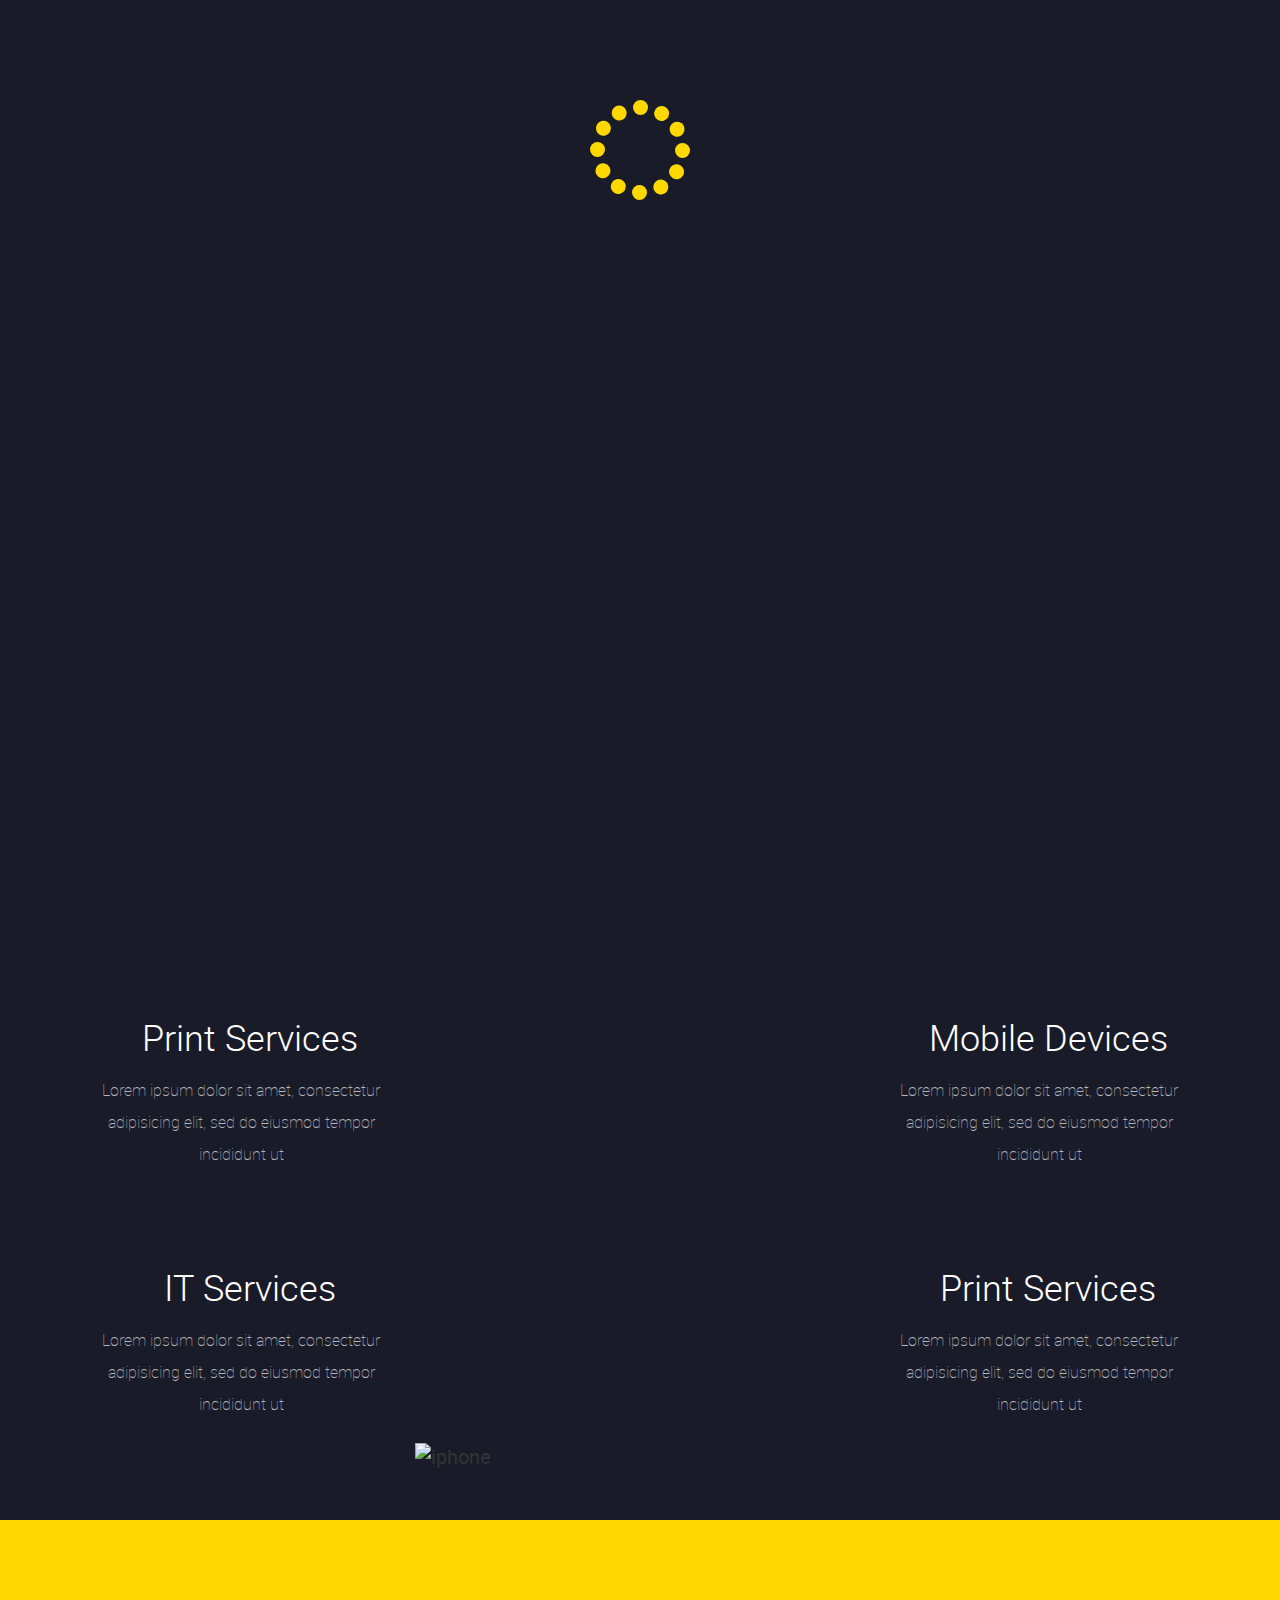
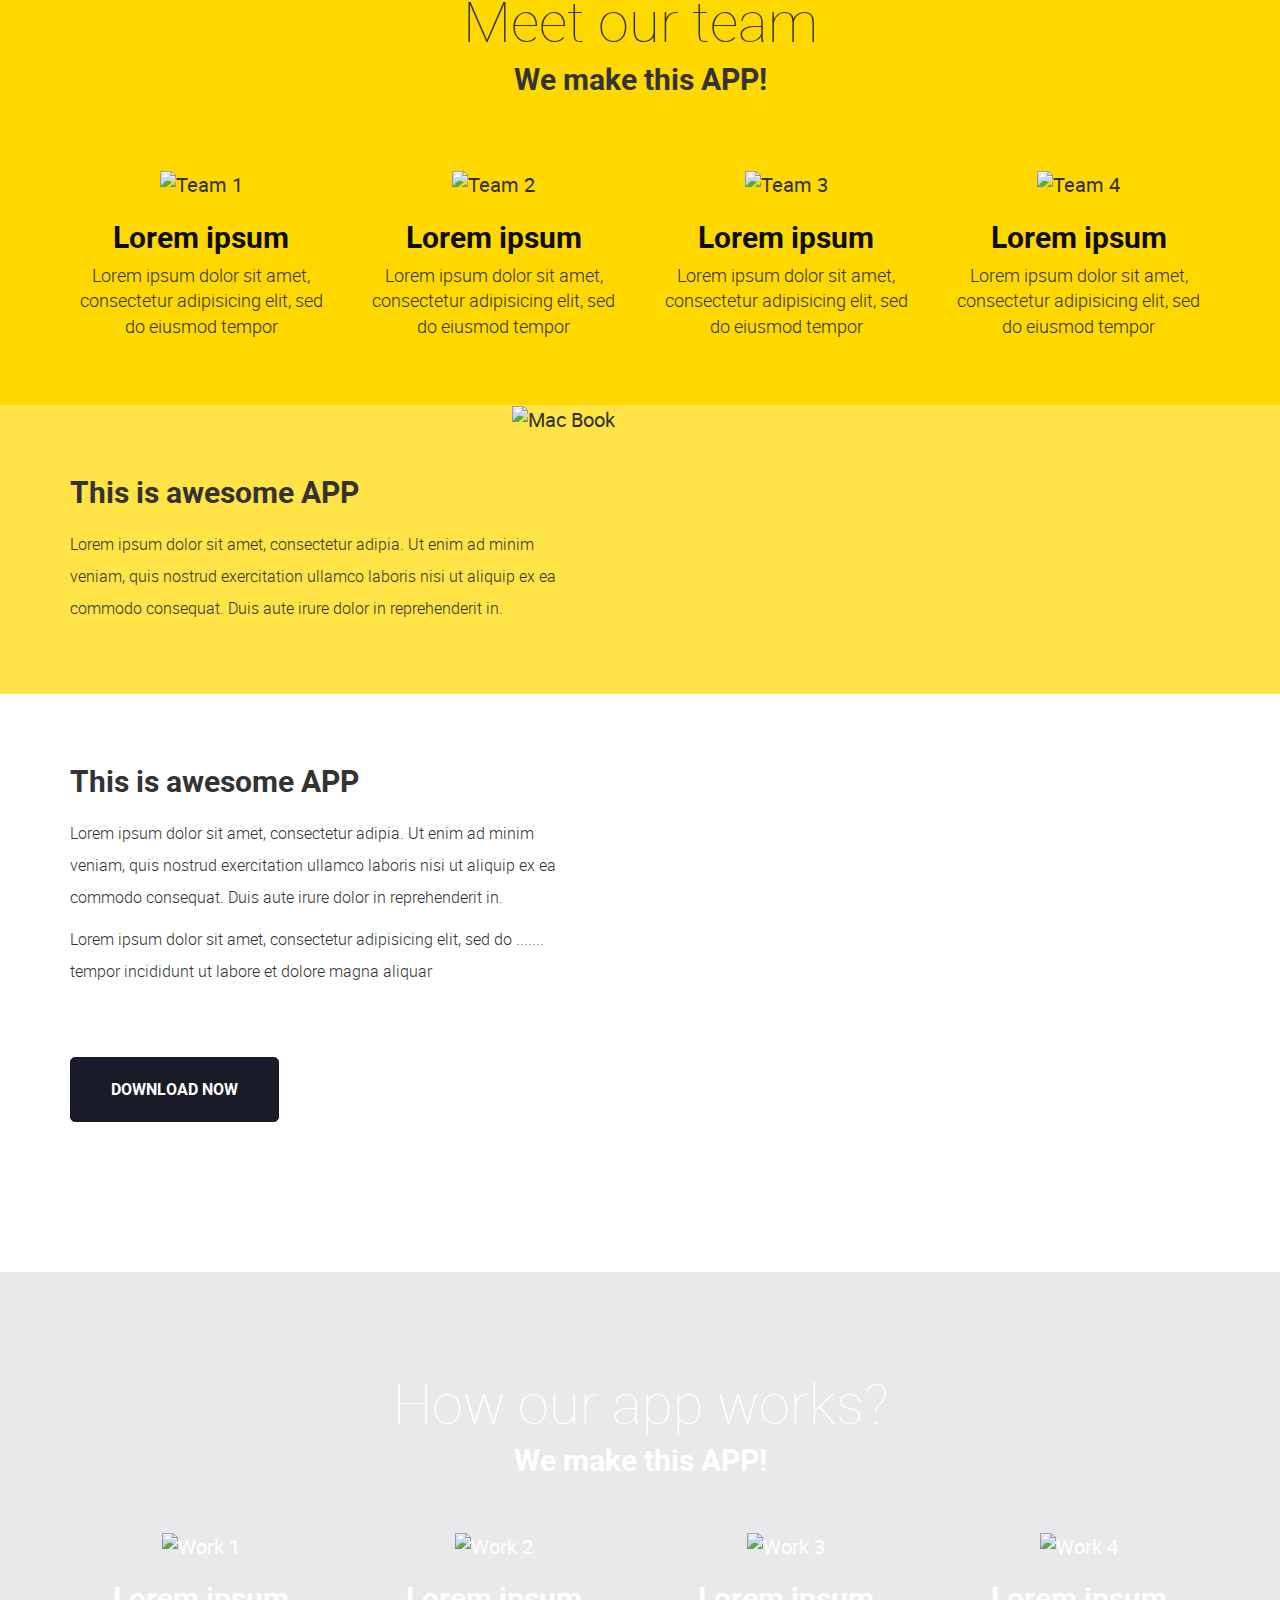
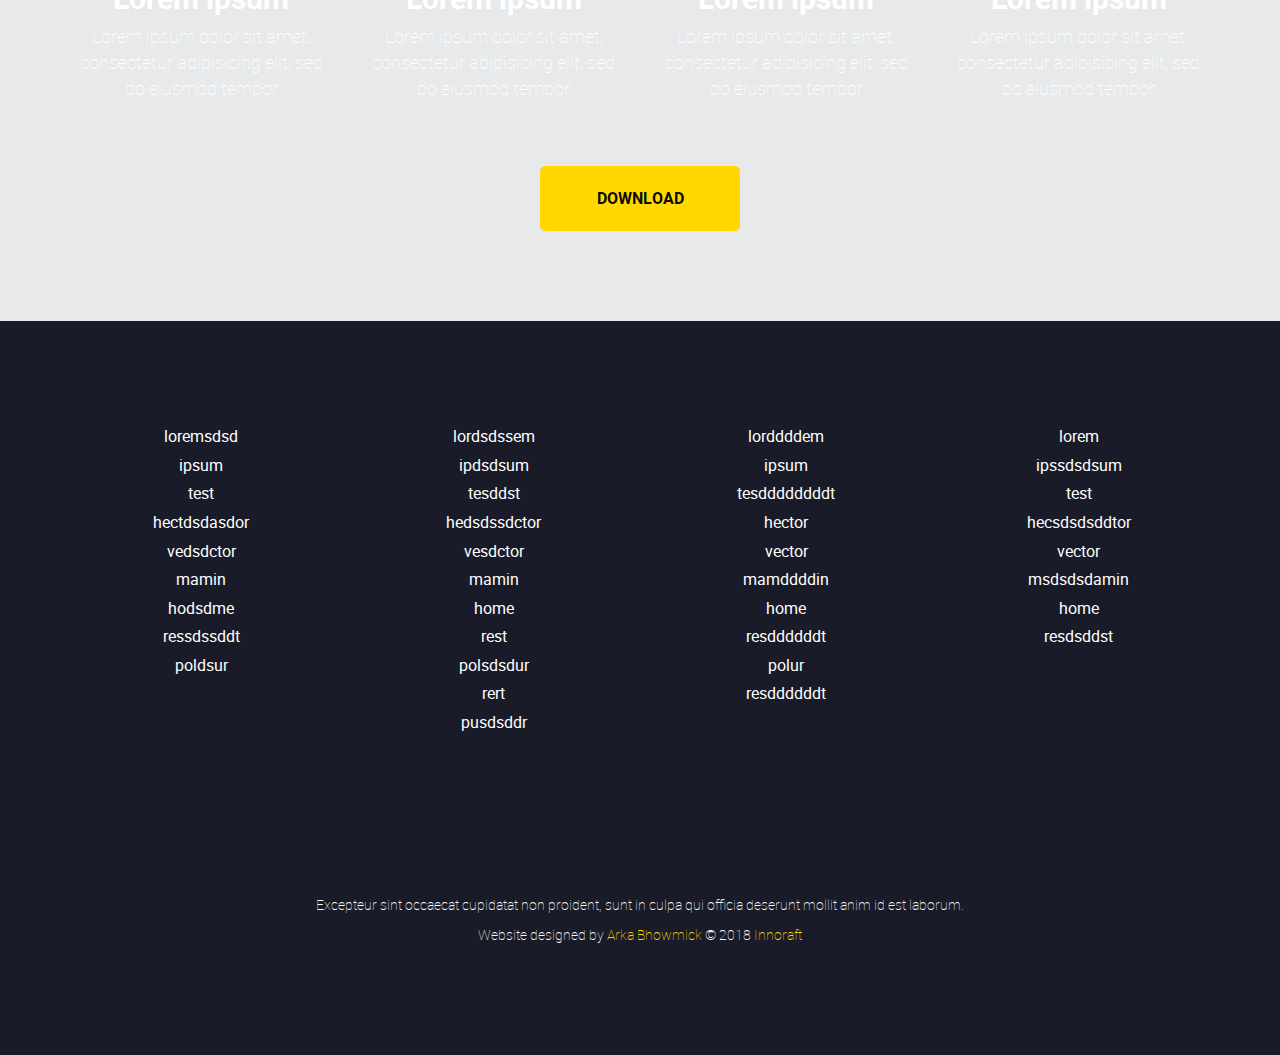
==== commit 40e6dce8: "nothing added" ====
--- a/index.html
+++ b/index.html
@@ -7,7 +7,7 @@
       <script src="https://ajax.googleapis.com/ajax/libs/jquery/3.3.1/jquery.min.js"></script>
       <script src="https://maxcdn.bootstrapcdn.com/bootstrap/3.3.7/js/bootstrap.min.js"></script>
       <script type="text/javascript" src="js/parallax.min.js"></script>
-      
+
       <link rel="stylesheet" href="https://maxcdn.bootstrapcdn.com/bootstrap/3.3.7/css/bootstrap.min.css">
       <!--<link href="https://fonts.googleapis.com/css?family=Roboto:100,300,400,500,700" rel="stylesheet">-->
       <link rel="stylesheet" type="text/css" href="css/animate.css">
@@ -57,13 +57,13 @@
         <section id="main" class="parallax-window" data-parallax="scroll" data-speed="0.4" data-image-src="img/main.png">
             <div class="container">
                 <div>
-                    <h1 class="light-font wow zoomIn" data-wow-offset="10" data-wow-duration="0.3s" id="head-1">Discover the world of awesome</h1>
-                    <h1 class="bold-font wow zoomIn" data-wow-offset="10" data-wow-delay="0.2s" id="head-2">free PSD templates</h1>
+                    <h1 class="light-font wow zoomIn" data-wow-offset="10" data-wow-duration="0.5s"data-wow-delay="1.2s" id="head-1">Discover the world of awesome</h1>
+                    <h1 class="bold-font wow zoomIn" data-wow-offset="10" data-wow-delay="1.2s" id="head-2">free PSD templates</h1>
                 </div>
                 <form>
-                    <input class="wow fadeInLeft" data-wow-offset="10" data-wow-duration="0.3s" data-wow-delay="0.5s" type="email" name="email" value="" placeholder="EMAIL">
-                    <input class="wow fadeInUp" data-wow-offset="10" data-wow-duration="0.3s" data-wow-delay="0.8s" type="password" name="password" value="" placeholder="PASSWORD">
-                    <button class="wow fadeInRight" data-wow-offset="10" data-wow-duration="0.3s" data-wow-delay="1s" type="submit" name="submit">REGISTER</button>
+                    <input class="wow fadeInLeft" data-wow-offset="10" data-wow-duration="0.3s" data-wow-delay="1.2s" type="email" name="email" value="" placeholder="EMAIL">
+                    <input class="wow fadeInUp" data-wow-offset="10" data-wow-duration="0.3s" data-wow-delay="1.2s" type="password" name="password" value="" placeholder="PASSWORD">
+                    <button class="wow fadeInRight" data-wow-offset="10" data-wow-duration="0.3s" data-wow-delay="1.2s" type="submit" name="submit">REGISTER</button>
                 </form>
             </div>
         </section>
@@ -113,7 +113,7 @@
           </div>
         </section>
 
-        <section id="team" class="wow zoomIn">
+        <section id="team" class="">
             <div class="container">
                 <div class="row">
                   <div id="team-heading" class="wow zoomIn" >
--- a/css/style.css
+++ b/css/style.css
@@ -1 +1 @@
-﻿/*! Generated by Font Squirrel (https://www.fontsquirrel.com) on February 13, 2018 */@font-face{font-family:"Roboto";src:url("../fonts/roboto-thin-webfont.woff2") format("woff2"),url("../fonts/roboto-thin-webfont.woff") format("woff");font-weight:100;font-style:normal}@font-face{font-family:"Roboto";src:url("../fonts/roboto-light-webfont.woff2") format("woff2"),url("../fonts/roboto-light-webfont.woff") format("woff");font-weight:300;font-style:normal}@font-face{font-family:"Roboto";src:url("../fonts/roboto-regular-webfont.woff2") format("woff2"),url("../fonts/roboto-regular-webfont.woff") format("woff");font-weight:400;font-style:normal}@font-face{font-family:"Roboto";src:url("../fonts/roboto-medium-webfont.woff2") format("woff2"),url("../fonts/roboto-medium-webfont.woff") format("woff");font-weight:500;font-style:normal}@font-face{font-family:"Roboto";src:url("../fonts/roboto-bold-webfont.woff2") format("woff2"),url("../fonts/roboto-bold-webfont.woff") format("woff");font-weight:700;font-style:normal}.sk-circle{margin:100px auto;width:100px;height:100px;position:relative}.sk-circle .sk-child{width:100px;height:100px;position:absolute;left:0;top:0}.sk-circle .sk-child:before{content:'';display:block;margin:0 auto;width:15%;height:15%;background-color:#ffd800;border-radius:100%;-webkit-animation:sk-circleBounceDelay 1.2s infinite ease-in-out both;animation:sk-circleBounceDelay 1.2s infinite ease-in-out both}.sk-circle .sk-circle2{-webkit-transform:rotate(30deg);-ms-transform:rotate(30deg);transform:rotate(30deg)}.sk-circle .sk-circle3{-webkit-transform:rotate(60deg);-ms-transform:rotate(60deg);transform:rotate(60deg)}.sk-circle .sk-circle4{-webkit-transform:rotate(90deg);-ms-transform:rotate(90deg);transform:rotate(90deg)}.sk-circle .sk-circle5{-webkit-transform:rotate(120deg);-ms-transform:rotate(120deg);transform:rotate(120deg)}.sk-circle .sk-circle6{-webkit-transform:rotate(150deg);-ms-transform:rotate(150deg);transform:rotate(150deg)}.sk-circle .sk-circle7{-webkit-transform:rotate(180deg);-ms-transform:rotate(180deg);transform:rotate(180deg)}.sk-circle .sk-circle8{-webkit-transform:rotate(210deg);-ms-transform:rotate(210deg);transform:rotate(210deg)}.sk-circle .sk-circle9{-webkit-transform:rotate(240deg);-ms-transform:rotate(240deg);transform:rotate(240deg)}.sk-circle .sk-circle10{-webkit-transform:rotate(270deg);-ms-transform:rotate(270deg);transform:rotate(270deg)}.sk-circle .sk-circle11{-webkit-transform:rotate(300deg);-ms-transform:rotate(300deg);transform:rotate(300deg)}.sk-circle .sk-circle12{-webkit-transform:rotate(330deg);-ms-transform:rotate(330deg);transform:rotate(330deg)}.sk-circle .sk-circle2:before{-webkit-animation-delay:-1.1s;animation-delay:-1.1s}.sk-circle .sk-circle3:before{-webkit-animation-delay:-1s;animation-delay:-1s}.sk-circle .sk-circle4:before{-webkit-animation-delay:-0.9s;animation-delay:-0.9s}.sk-circle .sk-circle5:before{-webkit-animation-delay:-0.8s;animation-delay:-0.8s}.sk-circle .sk-circle6:before{-webkit-animation-delay:-0.7s;animation-delay:-0.7s}.sk-circle .sk-circle7:before{-webkit-animation-delay:-0.6s;animation-delay:-0.6s}.sk-circle .sk-circle8:before{-webkit-animation-delay:-0.5s;animation-delay:-0.5s}.sk-circle .sk-circle9:before{-webkit-animation-delay:-0.4s;animation-delay:-0.4s}.sk-circle .sk-circle10:before{-webkit-animation-delay:-0.3s;animation-delay:-0.3s}.sk-circle .sk-circle11:before{-webkit-animation-delay:-0.2s;animation-delay:-0.2s}.sk-circle .sk-circle12:before{-webkit-animation-delay:-0.1s;animation-delay:-0.1s}@-webkit-keyframes sk-circleBounceDelay{0%, 80%, 100%{-webkit-transform:scale(0);transform:scale(0)}40%{-webkit-transform:scale(1);transform:scale(1)}}@keyframes sk-circleBounceDelay{0%, 80%, 100%{-webkit-transform:scale(0);transform:scale(0)}40%{-webkit-transform:scale(1);transform:scale(1)}}*{margin:0;padding:0;-webkit-box-sizing:border-box;box-sizing:border-box;font-size:20px;font-family:"Roboto";text-rendering:optimizeLegibility}@media only screen and (max-width: 480px){.full-width{width:100%}}body{background-color:#e8e9ea}@media only screen and (max-width: 1900px){body{margin:auto}}.light-font{font-weight:100}.bold-font{font-weight:500}.preload{position:fixed;z-index:100;width:100%;height:100vh;background-color:#191b28}header{width:100%;height:120px;-webkit-transition:.5s linear all;transition:.5s linear all;position:fixed;z-index:10 !important;background-color:transparent;border-top:solid 8px #ffd800;padding-top:50px}@media only screen and (max-width: 767px){header{height:60px !important;background-color:rgba(0,0,0,0.96) !important;padding-top:5px !important}}header #logo{width:200px;float:left;margin-top:10px}@media only screen and (max-width: 767px){header #logo{margin-top:0px}}header #logo a{font-size:180%;font-weight:500;-webkit-transition:font-size .5s;transition:font-size .5s;color:#fff}@media only screen and (max-width: 1200px){header #logo a{font-size:150%}}header #logo a:visited,header #logo a:link,header #logo a:hover{text-decoration:none}header #logo a span{font-size:50%;background-color:#ffd800;border-radius:2px;color:rgba(0,0,0,0.96);padding:2px 10px}header #menu-icon{display:none;position:relative;top:-10px;width:60px;height:60px}header #menu-icon:hover{cursor:pointer}@media only screen and (max-width: 767px){header #menu-icon{display:block}header #menu-icon .ham{width:30px;height:4px;background-color:white;margin:auto;position:absolute;top:27px;left:10px}header #menu-icon .ham::before,header #menu-icon .ham::after{content:'';position:absolute;width:30px;height:4px;background-color:white}header #menu-icon .ham::before{bottom:10px}header #menu-icon .ham::after{top:10px}header #menu-icon .cross{background-color:transparent}header #menu-icon .cross::before{-webkit-animation-name:before;animation-name:before;-webkit-animation-duration:1s;animation-duration:1s;-webkit-transform:translate(0px, 10px) rotate(45deg);transform:translate(0px, 10px) rotate(45deg)}header #menu-icon .cross::after{-webkit-animation-name:after;animation-name:after;-webkit-animation-duration:1s;animation-duration:1s;-webkit-transform:translate(0px, -10px) rotate(-45deg);transform:translate(0px, -10px) rotate(-45deg)}@-webkit-keyframes before{0%{-webkit-transform:translate(0px, 0px);transform:translate(0px, 0px)}25%{-webkit-transform:translate(0px, 10px) rotate(0deg);transform:translate(0px, 10px) rotate(0deg)}100%{-webkit-transform:translate(0px, 10px) rotate(45deg);transform:translate(0px, 10px) rotate(45deg)}}@keyframes before{0%{-webkit-transform:translate(0px, 0px);transform:translate(0px, 0px)}25%{-webkit-transform:translate(0px, 10px) rotate(0deg);transform:translate(0px, 10px) rotate(0deg)}100%{-webkit-transform:translate(0px, 10px) rotate(45deg);transform:translate(0px, 10px) rotate(45deg)}}@-webkit-keyframes after{0%{-webkit-transform:translate(0px, 0px);transform:translate(0px, 0px)}25%{-webkit-transform:translate(0px, -10px) rotate(0deg);transform:translate(0px, -10px) rotate(0deg)}100%{-webkit-transform:translate(0px, -10px) rotate(-45deg);transform:translate(0px, -10px) rotate(-45deg)}}@keyframes after{0%{-webkit-transform:translate(0px, 0px);transform:translate(0px, 0px)}25%{-webkit-transform:translate(0px, -10px) rotate(0deg);transform:translate(0px, -10px) rotate(0deg)}100%{-webkit-transform:translate(0px, -10px) rotate(-45deg);transform:translate(0px, -10px) rotate(-45deg)}}}header nav{float:right;padding-top:11px}@media only screen and (max-width: 1200px){header nav{padding-top:13px}}@media only screen and (max-width: 767px){header nav{padding-top:0px}}header nav ul{list-style:none;margin-top:2px}@media only screen and (max-width: 767px){header nav ul{margin-top:0px;width:0%;height:100vh;-webkit-transition:.5s linear all;transition:.5s linear all;background-color:rgba(0,0,0,0.96);position:absolute;z-index:-1;top:52px;right:0px}}header nav ul a{text-transform:uppercase;text-decoration:none;color:#fff;text-align:center}header nav ul a:link,header nav ul a:visited{color:#fff;text-decoration:none}header nav ul a:hover{color:#ffd800;text-decoration:none}header nav ul a li{display:inline-block;font-size:85%;font-weight:500;padding:10px 20px;-webkit-transition:background-color .5s;transition:background-color .5s}@media only screen and (max-width: 1200px){header nav ul a li{padding:10px 10px;font-size:70%}}@media only screen and (max-width: 767px){header nav ul a li{display:block;padding:20px 20px}}header nav ul a .active{background-color:#ffd800;color:rgba(0,0,0,0.96);border-radius:3px}@media only screen and (max-width: 767px){header nav ul a .active{border-radius:0px}}header nav .expand{width:100%;height:100vh;background-color:rgba(0,0,0,0.96)}#main{min-height:900px}@media only screen and (max-width: 1200px){#main{min-height:700px}}#main .container{overflow:hidden}#main .container div{padding-top:236px;max-width:900px;text-align:center;margin:auto}@media only screen and (max-width: 767px){#main .container div{padding-top:150px}}#main .container div h1{color:#fff;font-size:300%}@media only screen and (max-width: 767px){#main .container div h1{font-size:200%}}#main .container form{max-width:900px;text-align:center;margin:auto;margin-top:80px;margin-bottom:80px}#main .container form input{width:200px;height:60px;padding:20px;margin-right:5px;background-color:transparent;border:1px solid #fff;color:#fff;border-radius:3px;font-weight:700;font-size:90%}#main .container form input::-webkit-input-placeholder{color:rgba(255,255,255,0.7) !important}#main .container form input:-moz-placeholder{color:rgba(255,255,255,0.7) !important}#main .container form input::-moz-placeholder{color:rgba(255,255,255,0.7) !important}#main .container form input:-ms-input-placeholder{color:rgba(255,255,255,0.7) !important}#main .container form input:focus{outline:1px solid #ffd800;border:0px}@media only screen and (max-width: 767px){#main .container form input{width:49%;margin-right:0px;margin-bottom:5px}}@media only screen and (max-width: 480px){#main .container form input{width:100%;margin-right:0px;margin-bottom:5px}}#main .container form button{text-decoration:none;color:rgba(0,0,0,0.96);background-color:#ffd800;border:1px solid #ffd800;font-weight:700;border-radius:5px;-webkit-transition:background-color .5s;transition:background-color .5s;width:180px;height:60px;margin-left:5px}#main .container form button:hover{background-color:transparent;color:#ffd800;cursor:pointer}@media only screen and (max-width: 767px){#main .container form button{width:50%;margin-left:0px;margin-top:20px}}@media only screen and (max-width: 480px){#main .container form button{width:100%;margin-left:0px;margin-top:0px}}#services{background-color:#191b28;padding:60px 10px}#services .container .services{overflow:hidden;width:30%}@media only screen and (max-width: 767px){#services .container .services{width:50%}}@media only screen and (max-width: 480px){#services .container .services{width:100%}}#services .container .left-services{float:left}#services .container .center-services{margin:auto;position:relative}@media only screen and (max-width: 1200px){#services .container .center-services{width:30%}}@media only screen and (max-width: 767px){#services .container .center-services{display:none}}#services .container .right-services{float:right}#services .container .service-desc{text-align:center;padding:30px 20px}#services .container .service-desc h2{color:#fff;font-weight:300;font-size:180%;line-height:1.5}@media only screen and (max-width: 1200px){#services .container .service-desc h2{font-size:150%}}#services .container .service-desc h2:before{position:relative;top:15px}@media only screen and (max-width: 1200px){#services .container .service-desc h2:before{display:none}}#services .container .service-desc p{color:rgba(255,255,255,0.7);font-weight:100;font-size:80%;line-height:2}#services .container .service-desc img{display:none}@media only screen and (max-width: 1200px){#services .container .service-desc img{display:block;margin:auto}}#services .container #i-phone{position:absolute;bottom:-512px;left:0px;right:0px;width:100%;max-width:450px}@media only screen and (max-width: 1200px){#services .container #i-phone{position:static;padding-top:30%}}@media only screen and (max-width: 992px){#services .container #i-phone{padding-top:50%}}#services .container #printer-services h2:before{content:url("img/printer.png") "  "}#services .container #mobile-services h2:before{content:url("img/mobile.png") "  "}#services .container #it-services h2:before{content:url("img/pc.png") "  "}#services .container #printer1-services h2:before{content:url("img/printer1.png") "  "}#team{background-color:#ffd800}#team #team-heading{text-align:center;padding-top:50px;padding-bottom:50px}#team #team-heading h1{font-size:280%;-webkit-transition:font-size .5s;transition:font-size .5s}@media only screen and (max-width: 480px){#team #team-heading h1{font-size:240%}}#team #team-heading h3{margin-top:10px;font-size:150%;font-weight:bolder}#team .team-members{padding-bottom:50px;height:auto}#team .team-desc{text-align:center;padding:15px 5px 5px 5px;margin-bottom:50px}#team .team-desc img{width:150px;height:150px;transition:border ease-in .2s}#team .team-desc img:hover{border:3px solid rgba(255,255,255,0.7);border-radius:50%;-webkit-box-shadow:1px 10px 20px 0px rgba(0,0,0,0.96);box-shadow:1px 10px 20px 0px rgba(0,0,0,0.96)}@media only screen and (max-width: 767px){#team .team-desc{width:60%;margin:auto}}#team .team-desc h2{font-weight:bolder;color:rgba(0,0,0,0.96);-webkit-transition:font-size .5s;transition:font-size .5s}@media only screen and (max-width: 1200px){#team .team-desc h2{font-size:120%}}#team .team-desc p{font-weight:300;font-size:90%}#download{display:grid;grid-template-rows:1fr 2fr}#download .text-box{width:50%;margin:0;padding:50px 80px 60px 0px;-webkit-transition:width .5s;transition:width .5s}@media only screen and (max-width: 1200px){#download .text-box{padding:20px}}@media only screen and (max-width: 767px){#download .text-box{text-align:center}}#download .text-box h1{font-size:150%;font-weight:bolder;margin-bottom:20px}#download .text-box p{font-size:80%;font-weight:300;line-height:2}#download .text-box button{text-decoration:none;color:#fff;background-color:#191b28;border:1px solid #191b28;font-weight:700;border-radius:5px;-webkit-transition:background-color .5s;transition:background-color .5s;padding:20px 40px;font-size:80%}#download .text-box button:hover{background-color:transparent;color:#191b28;cursor:pointer}#download .text-box #last-p{margin-bottom:70px}#download .small-section{background-color:#ffe347;position:relative}#download .small-section .container{max-width:1200px}#download .small-section .macbook{max-width:1120px;position:absolute;right:0px;overflow:hidden}@media only screen and (max-width: 1800px){#download .small-section .macbook{width:60%}}@media only screen and (max-width: 767px){#download .small-section .macbook{display:none}}#download .small-section .text-box{-webkit-transition:width .5s;transition:width .5s}@media only screen and (max-width: 767px){#download .small-section .text-box{width:100%}}#download .big-section{background-color:#fff}#download .big-section .container{max-width:1200px}#download .big-section .text-box{-webkit-transition:width .5s;transition:width .5s}@media only screen and (max-width: 767px){#download .big-section .text-box{width:100%}}#work{-webkit-transition:background-size .5s;transition:background-size .5s;color:#fff}#work .container{-webkit-transition:all ease-in .5s;transition:all ease-in .5s;padding-top:80px;padding-bottom:90px}#work .container #work-heading{text-align:center}#work .container #work-heading h1{font-size:280%;-webkit-transition:font-size .5s;transition:font-size .5s}@media only screen and (max-width: 480px){#work .container #work-heading h1{font-size:240%}}#work .container #work-heading h3{margin-top:10px;font-size:150%;font-weight:bolder}#work .container .work-desc{text-align:center;padding:15px 5px 5px 5px;margin:30px 0px}#work .container .work-desc img{width:110px;height:100px}@media only screen and (max-width: 767px){#work .container .work-desc{width:60%;margin:auto}}#work .container .work-desc h2{font-weight:bolder;color:#fff;-webkit-transition:font-size .5s;transition:font-size .5s}@media only screen and (max-width: 1200px){#work .container .work-desc h2{font-size:120%}}#work .container .work-desc p{font-weight:100;font-size:90%}#work .container .button{width:200px;margin:auto;margin-top:20px}#work .container .button button{text-decoration:none;color:rgba(0,0,0,0.96);background-color:#ffd800;border:1px solid #ffd800;font-weight:700;border-radius:5px;-webkit-transition:background-color .5s;transition:background-color .5s;padding:20px 40px;width:100%;font-size:80%;text-align:center}#work .container .button button:hover{background-color:transparent;color:#ffd800;cursor:pointer}@media only screen and (max-width: 767px){#work .container .button button{margin:30px auto}}footer{background-color:#191b28;color:#fff}footer .links{padding-top:100px}@media only screen and (max-width: 1200px){footer .links{padding-top:50px}}footer .links ul{list-style:none}footer .links ul li{text-align:center}@media only screen and (max-width: 1200px){footer .links ul li{line-height:1}}footer .links ul li a{color:#fff;text-decoration:none;font-size:80%}footer .links ul li a:hover{color:#ffd800}footer .credits{text-align:center;padding:150px 20px 100px 20px}@media only screen and (max-width: 1200px){footer .credits{padding-top:75px;padding-bottom:50px}}@media only screen and (max-width: 480px){footer .credits{padding-bottom:50px}}footer .credits p{font-size:70%;font-weight:100}footer .credits p a{text-decoration:none;color:#ffd800;font-size:100%}
+﻿/*! Generated by Font Squirrel (https://www.fontsquirrel.com) on February 13, 2018 */@font-face{font-family:"Roboto";src:url("../fonts/roboto-thin-webfont.woff2") format("woff2"),url("../fonts/roboto-thin-webfont.woff") format("woff");font-weight:100;font-style:normal}@font-face{font-family:"Roboto";src:url("../fonts/roboto-light-webfont.woff2") format("woff2"),url("../fonts/roboto-light-webfont.woff") format("woff");font-weight:300;font-style:normal}@font-face{font-family:"Roboto";src:url("../fonts/roboto-regular-webfont.woff2") format("woff2"),url("../fonts/roboto-regular-webfont.woff") format("woff");font-weight:400;font-style:normal}@font-face{font-family:"Roboto";src:url("../fonts/roboto-medium-webfont.woff2") format("woff2"),url("../fonts/roboto-medium-webfont.woff") format("woff");font-weight:500;font-style:normal}@font-face{font-family:"Roboto";src:url("../fonts/roboto-bold-webfont.woff2") format("woff2"),url("../fonts/roboto-bold-webfont.woff") format("woff");font-weight:700;font-style:normal}.sk-circle{margin:100px auto;width:100px;height:100px;position:relative}.sk-circle .sk-child{width:100px;height:100px;position:absolute;left:0;top:0}.sk-circle .sk-child:before{content:'';display:block;margin:0 auto;width:15%;height:15%;background-color:#ffd800;border-radius:100%;-webkit-animation:sk-circleBounceDelay 1.2s infinite ease-in-out both;animation:sk-circleBounceDelay 1.2s infinite ease-in-out both}.sk-circle .sk-circle2{-webkit-transform:rotate(30deg);-ms-transform:rotate(30deg);transform:rotate(30deg)}.sk-circle .sk-circle3{-webkit-transform:rotate(60deg);-ms-transform:rotate(60deg);transform:rotate(60deg)}.sk-circle .sk-circle4{-webkit-transform:rotate(90deg);-ms-transform:rotate(90deg);transform:rotate(90deg)}.sk-circle .sk-circle5{-webkit-transform:rotate(120deg);-ms-transform:rotate(120deg);transform:rotate(120deg)}.sk-circle .sk-circle6{-webkit-transform:rotate(150deg);-ms-transform:rotate(150deg);transform:rotate(150deg)}.sk-circle .sk-circle7{-webkit-transform:rotate(180deg);-ms-transform:rotate(180deg);transform:rotate(180deg)}.sk-circle .sk-circle8{-webkit-transform:rotate(210deg);-ms-transform:rotate(210deg);transform:rotate(210deg)}.sk-circle .sk-circle9{-webkit-transform:rotate(240deg);-ms-transform:rotate(240deg);transform:rotate(240deg)}.sk-circle .sk-circle10{-webkit-transform:rotate(270deg);-ms-transform:rotate(270deg);transform:rotate(270deg)}.sk-circle .sk-circle11{-webkit-transform:rotate(300deg);-ms-transform:rotate(300deg);transform:rotate(300deg)}.sk-circle .sk-circle12{-webkit-transform:rotate(330deg);-ms-transform:rotate(330deg);transform:rotate(330deg)}.sk-circle .sk-circle2:before{-webkit-animation-delay:-1.1s;animation-delay:-1.1s}.sk-circle .sk-circle3:before{-webkit-animation-delay:-1s;animation-delay:-1s}.sk-circle .sk-circle4:before{-webkit-animation-delay:-0.9s;animation-delay:-0.9s}.sk-circle .sk-circle5:before{-webkit-animation-delay:-0.8s;animation-delay:-0.8s}.sk-circle .sk-circle6:before{-webkit-animation-delay:-0.7s;animation-delay:-0.7s}.sk-circle .sk-circle7:before{-webkit-animation-delay:-0.6s;animation-delay:-0.6s}.sk-circle .sk-circle8:before{-webkit-animation-delay:-0.5s;animation-delay:-0.5s}.sk-circle .sk-circle9:before{-webkit-animation-delay:-0.4s;animation-delay:-0.4s}.sk-circle .sk-circle10:before{-webkit-animation-delay:-0.3s;animation-delay:-0.3s}.sk-circle .sk-circle11:before{-webkit-animation-delay:-0.2s;animation-delay:-0.2s}.sk-circle .sk-circle12:before{-webkit-animation-delay:-0.1s;animation-delay:-0.1s}@-webkit-keyframes sk-circleBounceDelay{0%, 80%, 100%{-webkit-transform:scale(0);transform:scale(0)}40%{-webkit-transform:scale(1);transform:scale(1)}}@keyframes sk-circleBounceDelay{0%, 80%, 100%{-webkit-transform:scale(0);transform:scale(0)}40%{-webkit-transform:scale(1);transform:scale(1)}}*{margin:0;padding:0;-webkit-box-sizing:border-box;box-sizing:border-box;font-size:20px;font-family:"Roboto";text-rendering:optimizeLegibility}@media only screen and (max-width: 480px){.full-width{width:100%}}body{background-color:#e8e9ea}@media only screen and (max-width: 1900px){body{margin:auto}}.light-font{font-weight:100}.bold-font{font-weight:500}.preload{position:fixed;z-index:100;width:100%;height:100vh;background-color:#191b28}header{width:100%;height:120px;-webkit-transition:.5s linear all;transition:.5s linear all;position:fixed;z-index:10 !important;background-color:transparent;border-top:solid 8px #ffd800;padding-top:50px}@media only screen and (max-width: 767px){header{height:60px !important;background-color:rgba(0,0,0,0.96) !important;padding-top:5px !important}}header #logo{width:200px;float:left;margin-top:10px}@media only screen and (max-width: 767px){header #logo{margin-top:0px}}header #logo a{font-size:180%;font-weight:500;-webkit-transition:font-size .5s;transition:font-size .5s;color:#fff}@media only screen and (max-width: 1200px){header #logo a{font-size:150%}}header #logo a:visited,header #logo a:link,header #logo a:hover{text-decoration:none}header #logo a span{font-size:50%;background-color:#ffd800;border-radius:2px;color:rgba(0,0,0,0.96);padding:2px 10px}header #menu-icon{display:none;position:relative;top:-10px;width:60px;height:60px}header #menu-icon:hover{cursor:pointer}@media only screen and (max-width: 767px){header #menu-icon{display:block}header #menu-icon .ham{width:30px;height:4px;background-color:white;margin:auto;position:absolute;top:27px;left:10px}header #menu-icon .ham::before,header #menu-icon .ham::after{content:'';position:absolute;width:30px;height:4px;background-color:white}header #menu-icon .ham::before{bottom:10px}header #menu-icon .ham::after{top:10px}header #menu-icon .cross{background-color:transparent}header #menu-icon .cross::before{-webkit-animation-name:before;animation-name:before;-webkit-animation-duration:1s;animation-duration:1s;-webkit-transform:translate(0px, 10px) rotate(45deg);transform:translate(0px, 10px) rotate(45deg)}header #menu-icon .cross::after{-webkit-animation-name:after;animation-name:after;-webkit-animation-duration:1s;animation-duration:1s;-webkit-transform:translate(0px, -10px) rotate(-45deg);transform:translate(0px, -10px) rotate(-45deg)}@-webkit-keyframes before{0%{-webkit-transform:translate(0px, 0px);transform:translate(0px, 0px)}25%{-webkit-transform:translate(0px, 10px) rotate(0deg);transform:translate(0px, 10px) rotate(0deg)}100%{-webkit-transform:translate(0px, 10px) rotate(45deg);transform:translate(0px, 10px) rotate(45deg)}}@keyframes before{0%{-webkit-transform:translate(0px, 0px);transform:translate(0px, 0px)}25%{-webkit-transform:translate(0px, 10px) rotate(0deg);transform:translate(0px, 10px) rotate(0deg)}100%{-webkit-transform:translate(0px, 10px) rotate(45deg);transform:translate(0px, 10px) rotate(45deg)}}@-webkit-keyframes after{0%{-webkit-transform:translate(0px, 0px);transform:translate(0px, 0px)}25%{-webkit-transform:translate(0px, -10px) rotate(0deg);transform:translate(0px, -10px) rotate(0deg)}100%{-webkit-transform:translate(0px, -10px) rotate(-45deg);transform:translate(0px, -10px) rotate(-45deg)}}@keyframes after{0%{-webkit-transform:translate(0px, 0px);transform:translate(0px, 0px)}25%{-webkit-transform:translate(0px, -10px) rotate(0deg);transform:translate(0px, -10px) rotate(0deg)}100%{-webkit-transform:translate(0px, -10px) rotate(-45deg);transform:translate(0px, -10px) rotate(-45deg)}}}header nav{float:right;padding-top:11px}@media only screen and (max-width: 1200px){header nav{padding-top:13px}}@media only screen and (max-width: 767px){header nav{padding-top:0px}}header nav ul{list-style:none;margin-top:2px}@media only screen and (max-width: 767px){header nav ul{margin-top:0px;width:0%;height:100vh;-webkit-transition:.5s linear all;transition:.5s linear all;background-color:rgba(0,0,0,0.96);position:absolute;z-index:-1;top:52px;right:0px}}header nav ul a{text-transform:uppercase;text-decoration:none;color:#fff;text-align:center}header nav ul a:link,header nav ul a:visited{color:#fff;text-decoration:none}header nav ul a:hover{color:#ffd800;text-decoration:none}header nav ul a li{display:inline-block;font-size:85%;font-weight:500;padding:10px 20px;-webkit-transition:background-color .5s;transition:background-color .5s}@media only screen and (max-width: 1200px){header nav ul a li{padding:10px 10px;font-size:70%}}@media only screen and (max-width: 767px){header nav ul a li{display:block;padding:20px 20px}}header nav ul a .active{background-color:#ffd800;color:rgba(0,0,0,0.96);border-radius:3px}@media only screen and (max-width: 767px){header nav ul a .active{border-radius:0px}}header nav .expand{width:100%;height:100vh;background-color:rgba(0,0,0,0.96)}#main{min-height:900px}@media only screen and (max-width: 1200px){#main{min-height:700px}}#main .container{overflow:hidden}#main .container div{padding-top:236px;max-width:900px;text-align:center;margin:auto}@media only screen and (max-width: 767px){#main .container div{padding-top:150px}}#main .container div h1{color:#fff;font-size:300%}@media only screen and (max-width: 767px){#main .container div h1{font-size:200%}}#main .container form{max-width:900px;text-align:center;margin:auto;margin-top:80px;margin-bottom:80px}#main .container form input{outline:none;width:200px;height:60px;padding:20px;margin-right:5px;background-color:transparent;border:1px solid #fff;color:#fff;border-radius:3px;font-weight:700;font-size:90%}#main .container form input::-webkit-input-placeholder{color:rgba(255,255,255,0.7) !important}#main .container form input:-moz-placeholder{color:rgba(255,255,255,0.7) !important}#main .container form input::-moz-placeholder{color:rgba(255,255,255,0.7) !important}#main .container form input:-ms-input-placeholder{color:rgba(255,255,255,0.7) !important}#main .container form input:focus{border:1px solid #ffd800}@media only screen and (max-width: 767px){#main .container form input{width:49%;margin-right:0px;margin-bottom:5px}}@media only screen and (max-width: 480px){#main .container form input{width:100%;margin-right:0px;margin-bottom:5px}}#main .container form button{text-decoration:none;color:rgba(0,0,0,0.96);background-color:#ffd800;border:1px solid #ffd800;font-weight:700;border-radius:5px;-webkit-transition:background-color .5s;transition:background-color .5s;width:180px;height:60px;margin-left:5px}#main .container form button:hover{background-color:transparent;color:#ffd800;cursor:pointer}@media only screen and (max-width: 767px){#main .container form button{width:50%;margin-left:0px;margin-top:20px}}@media only screen and (max-width: 480px){#main .container form button{width:100%;margin-left:0px;margin-top:0px}}#services{background-color:#191b28;padding:60px 10px}#services .container .services{overflow:hidden;width:30%}@media only screen and (max-width: 767px){#services .container .services{width:50%}}@media only screen and (max-width: 480px){#services .container .services{width:100%}}#services .container .left-services{float:left}#services .container .center-services{margin:auto;position:relative}@media only screen and (max-width: 1200px){#services .container .center-services{width:30%}}@media only screen and (max-width: 767px){#services .container .center-services{display:none}}#services .container .right-services{float:right}#services .container .service-desc{text-align:center;padding:30px 20px}#services .container .service-desc h2{color:#fff;font-weight:300;font-size:180%;line-height:1.5}@media only screen and (max-width: 1200px){#services .container .service-desc h2{font-size:150%}}#services .container .service-desc h2:before{position:relative;top:15px}@media only screen and (max-width: 1200px){#services .container .service-desc h2:before{display:none}}#services .container .service-desc p{color:rgba(255,255,255,0.7);font-weight:100;font-size:80%;line-height:2}#services .container .service-desc img{display:none}@media only screen and (max-width: 1200px){#services .container .service-desc img{display:block;margin:auto}}#services .container #i-phone{position:absolute;bottom:-512px;left:0px;right:0px;width:100%;max-width:450px}@media only screen and (max-width: 1200px){#services .container #i-phone{position:static;padding-top:30%}}@media only screen and (max-width: 992px){#services .container #i-phone{padding-top:50%}}#services .container #printer-services h2:before{content:url("img/printer.png") "  "}#services .container #mobile-services h2:before{content:url("img/mobile.png") "  "}#services .container #it-services h2:before{content:url("img/pc.png") "  "}#services .container #printer1-services h2:before{content:url("img/printer1.png") "  "}#team{background-color:#ffd800}#team #team-heading{text-align:center;padding-top:50px;padding-bottom:50px}#team #team-heading h1{font-size:280%;-webkit-transition:font-size .5s;transition:font-size .5s}@media only screen and (max-width: 480px){#team #team-heading h1{font-size:240%}}#team #team-heading h3{margin-top:10px;font-size:150%;font-weight:bolder}#team .team-members{padding-bottom:50px;height:auto}#team .team-desc{text-align:center;padding:15px 5px 5px 5px;margin-bottom:50px}#team .team-desc img{width:150px;height:150px;transition:border ease-in .2s}#team .team-desc img:hover{border:3px solid rgba(255,255,255,0.7);border-radius:50%;-webkit-box-shadow:1px 10px 20px 0px rgba(0,0,0,0.96);box-shadow:1px 10px 20px 0px rgba(0,0,0,0.96)}@media only screen and (max-width: 767px){#team .team-desc{width:60%;margin:auto}}#team .team-desc h2{font-weight:bolder;color:rgba(0,0,0,0.96);-webkit-transition:font-size .5s;transition:font-size .5s}@media only screen and (max-width: 1200px){#team .team-desc h2{font-size:120%}}#team .team-desc p{font-weight:300;font-size:90%}#download{display:grid;grid-template-rows:1fr 2fr}#download .text-box{width:50%;margin:0;padding:50px 80px 60px 0px;-webkit-transition:width .5s;transition:width .5s}@media only screen and (max-width: 1200px){#download .text-box{padding:20px}}@media only screen and (max-width: 767px){#download .text-box{text-align:center}}#download .text-box h1{font-size:150%;font-weight:bolder;margin-bottom:20px}#download .text-box p{font-size:80%;font-weight:300;line-height:2}#download .text-box button{text-decoration:none;color:#fff;background-color:#191b28;border:1px solid #191b28;font-weight:700;border-radius:5px;-webkit-transition:background-color .5s;transition:background-color .5s;padding:20px 40px;font-size:80%}#download .text-box button:hover{background-color:transparent;color:#191b28;cursor:pointer}#download .text-box #last-p{margin-bottom:70px}#download .small-section{background-color:#ffe347;position:relative}#download .small-section .container{max-width:1200px}#download .small-section .macbook{max-width:1120px;position:absolute;right:0px;overflow:hidden}@media only screen and (max-width: 1800px){#download .small-section .macbook{width:60%}}@media only screen and (max-width: 767px){#download .small-section .macbook{display:none}}#download .small-section .text-box{-webkit-transition:width .5s;transition:width .5s}@media only screen and (max-width: 767px){#download .small-section .text-box{width:100%}}#download .big-section{background-color:#fff}#download .big-section .container{max-width:1200px}#download .big-section .text-box{-webkit-transition:width .5s;transition:width .5s}@media only screen and (max-width: 767px){#download .big-section .text-box{width:100%}}#work{-webkit-transition:background-size .5s;transition:background-size .5s;color:#fff}#work .container{-webkit-transition:all ease-in .5s;transition:all ease-in .5s;padding-top:80px;padding-bottom:90px}#work .container #work-heading{text-align:center}#work .container #work-heading h1{font-size:280%;-webkit-transition:font-size .5s;transition:font-size .5s}@media only screen and (max-width: 480px){#work .container #work-heading h1{font-size:240%}}#work .container #work-heading h3{margin-top:10px;font-size:150%;font-weight:bolder}#work .container .work-desc{text-align:center;padding:15px 5px 5px 5px;margin:30px 0px}#work .container .work-desc img{width:110px;height:100px}@media only screen and (max-width: 767px){#work .container .work-desc{width:60%;margin:auto}}#work .container .work-desc h2{font-weight:bolder;color:#fff;-webkit-transition:font-size .5s;transition:font-size .5s}@media only screen and (max-width: 1200px){#work .container .work-desc h2{font-size:120%}}#work .container .work-desc p{font-weight:100;font-size:90%}#work .container .button{width:200px;margin:auto;margin-top:20px}#work .container .button button{text-decoration:none;color:rgba(0,0,0,0.96);background-color:#ffd800;border:1px solid #ffd800;font-weight:700;border-radius:5px;-webkit-transition:background-color .5s;transition:background-color .5s;padding:20px 40px;width:100%;font-size:80%;text-align:center}#work .container .button button:hover{background-color:transparent;color:#ffd800;cursor:pointer}@media only screen and (max-width: 767px){#work .container .button button{margin:30px auto}}footer{background-color:#191b28;color:#fff}footer .links{padding-top:100px}@media only screen and (max-width: 1200px){footer .links{padding-top:50px}}footer .links ul{list-style:none}footer .links ul li{text-align:center}@media only screen and (max-width: 1200px){footer .links ul li{line-height:1}}footer .links ul li a{color:#fff;text-decoration:none;font-size:80%}footer .links ul li a:hover{color:#ffd800}footer .credits{text-align:center;padding:150px 20px 100px 20px}@media only screen and (max-width: 1200px){footer .credits{padding-top:75px;padding-bottom:50px}}@media only screen and (max-width: 480px){footer .credits{padding-bottom:50px}}footer .credits p{font-size:70%;font-weight:100}footer .credits p a{text-decoration:none;color:#ffd800;font-size:100%}
